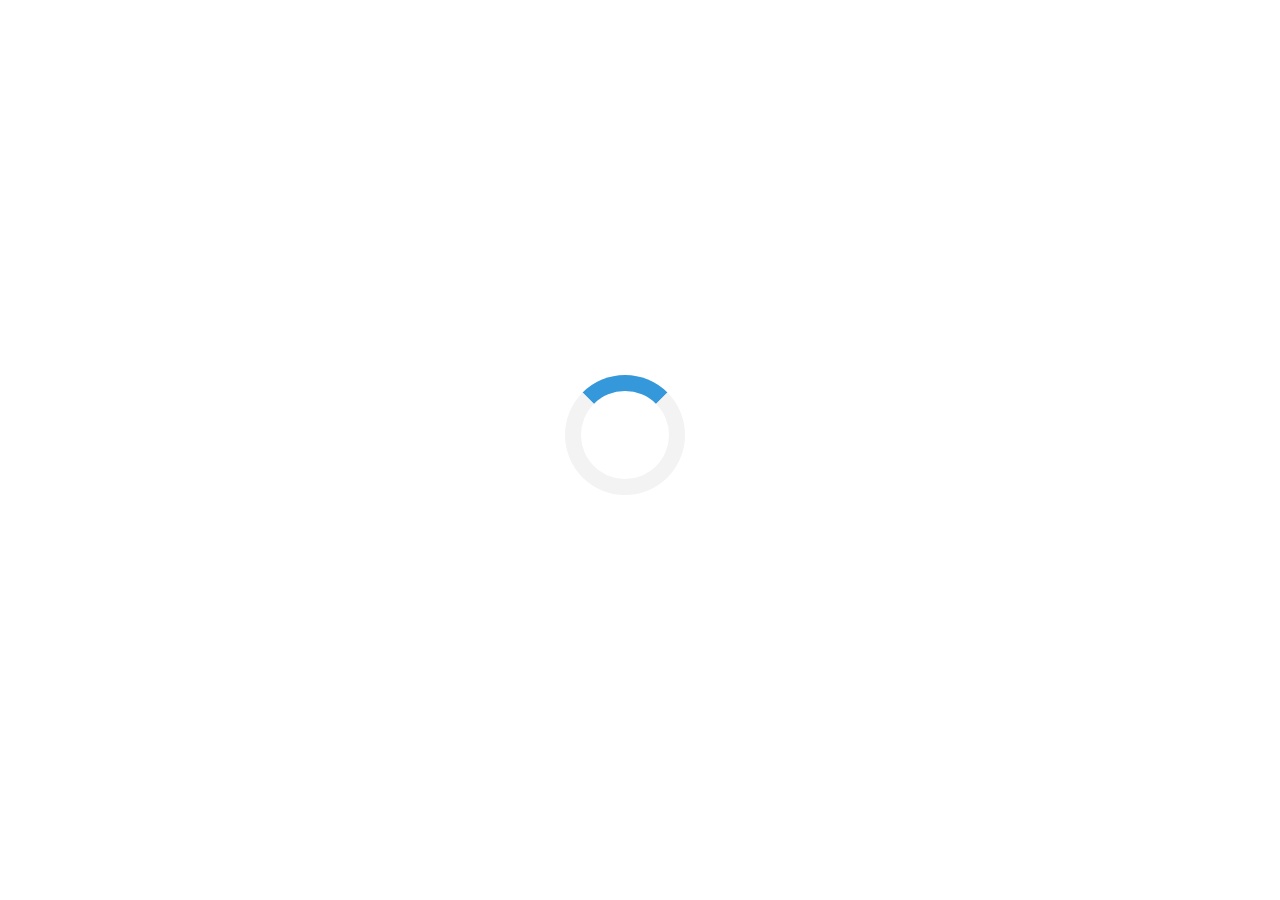
==== index.html @ 49e4505d "changes in experiences - added description" ====
<!DOCTYPE html>
<html lang="en">

<head>

    <meta charset="utf-8">
    <meta http-equiv="X-UA-Compatible" content="IE=edge">
    <meta name="viewport" content="width=device-width, initial-scale=1">
    <meta name="description" content="">
    <meta name="author" content="">

    <title>Kamil Jade Corpuz</title>

    <!-- Bootstrap Core CSS -->
    <link href="css/bootstrap.min.css" rel="stylesheet">

    <!-- Custom CSS -->
    <link href="css/agency.css" rel="stylesheet">

    <!-- Custom Fonts -->
    <link href="font-awesome/css/font-awesome.min.css" rel="stylesheet" type="text/css">
    <link href="https://fonts.googleapis.com/css?family=Montserrat:400,700" rel="stylesheet" type="text/css">
    <link href='https://fonts.googleapis.com/css?family=Kaushan+Script' rel='stylesheet' type='text/css'>
    <link href='https://fonts.googleapis.com/css?family=Droid+Serif:400,700,400italic,700italic' rel='stylesheet' type='text/css'>
    <link href='https://fonts.googleapis.com/css?family=Roboto+Slab:400,100,300,700' rel='stylesheet' type='text/css'>
	
	
	<!-- CSS -->
	<link href="css/owl.carousel.css" rel="stylesheet">

	<script type="text/javascript">
			
			function aboutMe(){
			document.getElementById('aboutme').hidden = false; 
			document.getElementById('experience').hidden = true; 
			document.getElementById('portfolio').hidden = true; 
			document.getElementById('contact').hidden = false; 
			document.getElementById('head').hidden = false; 
			}
			
			
			function experience(){
			document.getElementById('aboutme').hidden = true; 
			document.getElementById('experience').hidden = false; 
			document.getElementById('portfolio').hidden = true; 
			document.getElementById('contact').hidden = false; 
			document.getElementById('head').hidden = true; 
			}
			
			
			function portfolio(){
			
			document.getElementById('head').hidden = true; 
			document.getElementById('contact').hidden = true; 
			document.getElementById('aboutme').hidden = true; 
			document.getElementById('experience').hidden = true; 
			document.getElementById('portfolio').hidden = false; 
			}					
		</script>
</head>

<body id="page-top" class="index" onload="myFunction()">
<script>
var myVar;

function myFunction() {
    myVar = setTimeout(showPage, 3000);
}

function showPage() {
  document.getElementById("loader").style.display = "none";
  document.getElementById("myDiv").hidden = false;
}
</script>
<div id="loader"></div>
<div id="myDiv" hidden>
    <!-- Navigation -->
    <nav class="navbar navbar-default navbar-fixed-top">
        <div class="container">
            <!-- Brand and toggle get grouped for better mobile display -->
            <div class="navbar-header page-scroll">
                <button type="button" class="navbar-toggle" data-toggle="collapse" data-target="#bs-example-navbar-collapse-1">
                    <span class="sr-only">Toggle navigation</span>
                    <span class="icon-bar"></span>
                    <span class="icon-bar"></span>
                    <span class="icon-bar"></span>
                </button>
                 <a class="navbar-brand page-scroll" href="#page-top">KAMIL JADE CORPUZ</a>
            </div>

            <!-- Collect the nav links, forms, and other content for toggling -->
            <div class="collapse navbar-collapse" id="bs-example-navbar-collapse-1">
                <ul class="nav navbar-nav navbar-right">
                    <li class="hidden"><a href="#page-top"></a></li>
                  
					<li><a class="page-scroll" href="#aboutme" onclick="aboutMe()">&nbsp;About</a></li>
					
					<li><a class="page-scroll" href="#experience" onclick="experience()">&nbsp;Experiences</a></li>
					
					<li><a class="page-scroll" href="#portfolio" onclick="portfolio()">&nbsp;Portfolio</a></li>
                    
					
				
        </li>

                   
                </ul>
            </div>
            <!-- /.navbar-collapse -->
        </div>
        <!-- /.container-fluid -->
    </nav>

    <!-- Header -->
    <header id="head">

			
				
        <div class="intro-text">
            <div class="container">
				<div class="col-lg-3" hidden>	
				<h4 class="service-heading" >Designer | Programmer | Developer</h4>
				</div>	
				
				
				<div class="col-lg-6">
					
                               <!-- <img class="img-circle img-responsive" align="right" src="img/about/3.jpg" alt=""> -->
                        <br><br><br>
						<div class=" text-left well_dark" >
						<p class="service-heading1" >Bachelor of Science in Computer Science</p>
						<p class="service-subheading1">University of Caloocan City <br>South Campus,Metro Manila</p>
						<hr>
						<p class="service-heading1" >Electronics and Communication Engineering Technology</p>
						<p class="service-subheading1">Mariano Quinto Alarilla Polytechnic College <br>Meycauayan, Bulacan</p>
						<hr>
						<a href="#contact" class="page-scroll btn btn-default"> Contact Me</a>
						
						</div>
					
					</div>
						
				
					
					
			</div>
		</div>
		
    </header>
	
	

    <!-- about me Section -->
  
       
	<div id="aboutme">
		<section class="bg-dots">

			<div class="container text-center">
				<br>
				<div class="row">
					<div class="col-lg-3 well_trans">
						
						<span class="fa-stack fa-4x  text-orange">
							<i class="fa fa-circle fa-stack-2x"></i>
							<i class="fa fa-level-up fa-stack-1x fa-inverse"></i>
						</span>
						
						<h4 class="service-heading">My Objectives</h4>
						<hr class="smallHrLine" />
						<p class="text-muted">To apply all the knowledge gained from previous experiences, to enhance my skills and decision making. Acquire more knowledge and to be tenured as well.</p>
					</div>
					
					<div class="col-lg-3  well_trans">
						<span class="fa-stack fa-4x text-orange">
							<i class="fa fa-circle fa-stack-2x"></i>
							<i class="fa fa-lightbulb-o fa-stack-1x fa-inverse"></i>
						</span>
						<h4 class="service-heading">My Creativity</h4>
						<hr class="smallHrLine" />
						<p class="text-muted">I like experimenting and creating something out of the box. I can make a design manually or digitally and do some related stuffs simultaneously.  </p>
						
					</div>
					<div class="col-lg-3 well_trans">
						<span class="fa-stack fa-4x text-orange">
							<i class="fa fa-circle fa-stack-2x"></i>
							<i class="fa fa-heart-o fa-stack-1x fa-inverse"></i>
						</span>
						<h4 class="service-heading">My Passion</h4>
						<hr class="smallHrLine" />
						<p class="text-muted">I love both programming and designing. I like showing my talents, sharing ideas and inspiring other people. I'm always expressing my unique self this way.</p>
						
					</div>
					<div class="col-lg-3 well_trans">
						<span class="fa-stack fa-4x text-orange">
							<i class="fa fa-circle fa-stack-2x"></i>
							<i class="fa fa-thumbs-o-up fa-stack-1x fa-inverse"></i>
						</span>
						<h4 class="service-heading">My Skills</h4>
						<hr class="smallHrLine" />
						<p class="text-muted">I'm a fast learner, eager to learn and flexible. I'm also good in marketing strategies, and had a basic knowledge in electronics and communication engineering</p>
					
					</div>
					<div class="col-lg-12" hidden>
					<br>
					<a href="#experience" onclick="showExpe()" class="page-scroll"><button class="btn showmore">Show experiences &nbsp;<span class="caret"></span></button></a>
					</div>
					<br><br><br>
				</div>
				
			</div>
		</section>
		
		<section>	
		
			<div class="container">	
			
			
			
			<div class="col-lg-8">	
				<div class="col-lg-12 bg-story">
					<a href="#mystory4" class="preview" data-toggle="collapse">View Story</a>
					<div class="col-lg-3">
						<img src="img/expe/icon-logo.jpg">
					</div>
					<div class="col-lg-9">	
						<p class="service-heading">Interactive Content & Creatives Corporation<br><small>August 3, 2017</small></p>
						
						<p class="text-muted">
							Developing something is my passion. Maybe that's why I'm coming back to my another world where everything is thrilling and exciting though we have a deadline.
							<br><br>
							Creating and thinking out of the box is one of my favorite thing to do. I'm working under pressure. Though I still have lot of things to learn, for me failure is a way of learning or a motivation.
							<br><br>
							Five years from now, I see myself as one of the senior or project manager of of team and I'm looking forward to it.
						
						</p>
						<div id="mystory4" class="collapse" hidden="hidden">
							<div class="container_box">
								<div class="gallery_pics well_white pic"  data-toggle="modal" data-target="#myModal" >
								<img src="img/expe/icon1.jpg">
								</div>

								<div class="gallery_pics well_white pic"  data-toggle="modal" data-target="#myModal" >
								<img src="img/expe/icon2.jpg">
								</div>
							
							</div>
						</div>
					</div>
				</div>
				<!-- End of my Story -->
					
		
				<div class="col-lg-12 bg-story">
					<a href="#mystory4" class="preview" data-toggle="collapse">View Story</a>
					<div class="col-lg-3">
						<img src="img/expe/ucc_logo.png">
					</div>
					<div class="col-lg-9">	
						<p class="service-heading">Teaching at University of Caloocan City<br><small>November 16, 2016</small></p>
						
						<p class="text-muted">
							Teaching is not just about discussions. It is also a technique on how people get your ideas.
							It is not just giving grades to your students. While inside the room, what they have to learn/experience
							is what matters most. You have to deal with different people everyday. 
							<br><br>
							Teaching needs patience. You have to clarify the things that they don't understand.
							You have to repeat your lesson until they get it.
							<br><br>
							At the of the day, you'll feel that immeasureable happiness. You're seeing their smiles because they learned something from you.
						
						</p>
						<div id="mystory4" class="collapse">
							<div class="container_box">
								<div class="gallery_pics well_white pic"  data-toggle="modal" data-target="#myModal" >
								<img src="img/expe/class1.jpg">
								</div>
								<div class="gallery_pics well_white pic"  data-toggle="modal" data-target="#myModal" >
								<img src="img/expe/class2.jpg">
								</div>
								<div class="gallery_pics well_white pic"  data-toggle="modal" data-target="#myModal" >
								<img src="img/expe/class3.jpg">
								</div>
								<div class="gallery_pics well_white pic"  data-toggle="modal" data-target="#myModal" >
								<img src="img/expe/class4.jpg">
								</div>
								<div class="gallery_pics well_white pic"  data-toggle="modal" data-target="#myModal" >
								<img src="img/expe/class5.jpg">
								</div>
								<div class="gallery_pics well_white pic"  data-toggle="modal" data-target="#myModal" >
								<img src="img/expe/class6.jpg">
								</div>
								<div class="gallery_pics well_white pic"  data-toggle="modal" data-target="#myModal" >
								<img src="img/expe/class7.jpg">
								</div>
								<div class="gallery_pics well_white pic"  data-toggle="modal" data-target="#myModal" >
								<img src="img/expe/class8.jpg">
								</div>
							</div>
						</div>
					</div>
				</div>
				<!-- End of my Story -->
				
				<div class="col-lg-12 bg-story">
					<a href="#mystory3" class="preview" data-toggle="collapse">View Story</a>
					<div class="col-lg-3">
						<img src="img/expe/csd_logo.jpg">
					</div>
					<div class="col-lg-9">	
						<p class="service-heading">Thesis Exhibit 2016<br><small>February 7, 2016</small></p>
						
						<p class="text-muted">
							In University of Caloocan City CSD, we are celebrating our Annual Thesis Exhibit.
							All graduating students will show their theses to amaze our young students.
							This exhibit shows the outcome of our sleepless nights, stragedy or gimick for the marketing of
							our piece and how did we decide to come up with the idea.
							
						</p>
						<div id="mystory3" class="collapse">
							<div class="container_box">
								<div class="gallery_pics well_white pic"  data-toggle="modal" data-target="#myModal" >
								<img src="img/expe/ucc.jpg">
								</div>
								<div class="gallery_pics well_white pic"  data-toggle="modal" data-target="#myModal" >
								<img src="img/expe/ucc1.jpg">
								</div>
								<div class="gallery_pics well_white pic"  data-toggle="modal" data-target="#myModal" >
								<img src="img/expe/ucc5.jpg">
								</div>
								<div class="gallery_pics well_white pic"  data-toggle="modal" data-target="#myModal" >
								<img src="img/expe/ucc4.jpg">
								</div>
								<div class="gallery_pics well_white pic"  data-toggle="modal" data-target="#myModal" >
								<img src="img/expe/ucc2.jpg">
								</div>
							</div>
						</div>
					</div>
				</div>
				<!-- End of my Story -->
				
				
				<div class="col-lg-12 bg-story">
					<a href="#mystory2" class="preview" data-toggle="collapse">View Story</a>
					<div class="col-lg-3">
						<img src="img/expe/dotweblabs_logo.jpg">
					</div>
					<div class="col-lg-9">	
						<p class="service-heading">Dotweblabs Web Technologies<br><small>May 21, 2015</small></p>
					
						<p class="text-muted">
							Here's my cool experience while spending our OJT with Dotweblabs. We are taking the tasks seriously.
							We're having brainstorming, online meeting since we're homebase OJT students and remotely tasks.
							I had a chance to improve my skills in web design and web development but before that ofcourse,
							I also experienced tough situations where in I need to do the urgent task and doing self-study simultaneously.
							Eventually, I was able to manage my time and learn how to prioritize tasks that were given to me.
							
						</p>
						<div id="mystory2" class="collapse">
							<div class="container_box">
								<div class="gallery_pics well_white pic"  data-toggle="modal" data-target="#myModal" >
								<img src="img/expe/dotweblabs.jpg">
								</div>
								<div class="gallery_pics well_white pic"  data-toggle="modal" data-target="#myModal" >
								<img src="img/expe/dotweblabs2.jpg">
								</div>
								<div class="gallery_pics well_white pic"  data-toggle="modal" data-target="#myModal" >
								<img src="img/expe/dotweblabs3.jpg">
								</div>
							</div>
						</div>
					</div>
				</div>
				<!-- End of my Story -->
				
				<div class="col-lg-12 bg-story">
					<a href="#mystory1" class="preview" data-toggle="collapse">View Story</a>
					<div class="col-lg-3">
						<img src="img/expe/mcdo_quirino.jpg">
					</div>
					<div class="col-lg-9">	
						<p class="service-heading">McDonald's All Star Competition<br><small>October 30, 2012</small></p>
					
						<p class="text-muted">
							I had the opportunity to participate in our Mcdonald's All Star Competition where every store has
							their own participants for every field of expertise. I'm representing our store in Quirino Taft for Fries Competition.
							Indeed, it was a great experience for me as a crew. I was very careful during that time. I had a down time but easily
							caught up with the goal.
						</p>
						<div id="mystory1" class="collapse">
							<div class="container_box">
								<div class="gallery_pics well_white pic"  data-toggle="modal" data-target="#myModal" >
								<img src="img/expe/mcdo_cert.jpg"> 
								</div>
								<div class="gallery_pics well_white pic"  data-toggle="modal" data-target="#myModal" >
								<img src="img/expe/mcdo_quirino2.jpg"> 
								</div>
								<div class="gallery_pics well_white pic"  data-toggle="modal" data-target="#myModal" >
								<img src="img/expe/mcdo_quirino3.jpg"> 
								</div>
							</div>
						</div>
					</div>
				</div>
				<!-- End of my Story -->
				<br><br><br>
			</div> <!-- End of Column Story-->
			
			<div class="col-lg-4">
				<div  class="well_white_links">
					<a  href="https://mypersonality.info/kamiljadecorpuz/" target="_blank">
						<p class="text-muted">My Personality Test Result</p>
						<img src="img/header-mpi-logo.gif"> 
					</a>
				</div>
				
				<div  class="well_white_links">
					<a  href="https://www.upwork.com/o/profiles/users/_~0178b3cc401418e7de/" target="_blank">
						<p class="text-muted">Check me on Upwork</p>
						<img src="img/Upwork.jpg"> 
					</a>
				</div>
				
				<div  class="well_white_links">
					<a  href="https://trello.com/kamiljadecorpuz1" target="_blank">
						<p class="text-muted">Remote Tasks on Trello</p>
						<img src="img/trello.jpg"> 
					</a>
				</div>
				
				<div  class="well_white_links">
					<a  href="https://www.facebook.com/kamscreativedesigns/" target="_blank">
						<p class="text-muted">Kams Creative Designs</p>
						<img src="img/Ads1.png"> 
					</a>
				</div>
			
			</div><!-- End of right Side -->
		</div>
	
		<div class="bg-bible"hidden>
		
				
					<div class="owl-carousel3 text-center">
		
					<div class="item"><h2>I'm enough of an ARTIST to draw freely<br> upon my imagination</h2><p>- Albert Einstein	</p></div>
					<div class="item"><h2>For God so loved the world that he gave his <br>one and only Son,<br> that whoever believes in him shall not perish<br> but have eternal life.</h2><p>- John 3:16</p></div>
					<div class="item"><h2>Trust in the LORD with all your heart and <br>lean not on your own understanding;<br>in all your ways submit to him,<br> and he will make your paths straight.</h2><p>- Proverbs 3:5-6</p></div>
					<div class="item"><h2>So do not fear, for I am with you;<br> do not be dismayed, for I am your God. <br>I will strengthen you and help you;<br> I will uphold you with my righteous right hand.</h2><p>- Isaiah 41:10 </p></div>
					</div>
				
		
		</div>
		
		
		</div> 
	</section>	
		
		
	
		<section id="experience" class="bg-white" hidden>
			
				<div class="container">
					<div class="row">
					
						
					
						<div class="col-lg-3">
				
    
							<div class="col-lg-12 well_white2">
								
									<img src="img/id.png" class="img-cust-circle"/>
									<br><br>
									<h4 class="service-heading">Objectives</h4>
									<p>To apply all the knowledge gained from previous experiences, 
									to enhance my skills and decision making. Acquire more knowledge and to be tenured as well.
									
									</p>
								
							</div>
						
							<div><h4 class="service-heading">Awards & Certificates</h4></div>
							
							<div class="container_collapse">
								 <script>
								        var links = ['img/certs/22.png', 
								        'img/certs/21.png', 
								        'img/certs/20.png', 
								        'img/certs/19.png',
								        'img/certs/18.png',
								        'img/certs/17.png',
								        'img/certs/16.png',
								        'img/certs/15.png',
								        'img/certs/14.png',
								        'img/certs/13.png',
								        'img/certs/12.png',
								        'img/certs/11.png',
								        'img/certs/10.png',
								        'img/certs/9.png',
								        'img/certs/8.png',
								        'img/certs/7.png',
								        'img/certs/6.png',
								        'img/certs/5.png',
								        'img/certs/4.png',
								        'img/certs/3.png',
								        'img/certs/2.png',
								        'img/certs/1.png'

								        ];
													   
										var itemTitle = ['Network Security',
										'Adobe Max',
										'3D Animation',
										'Internet of Things',
										'3D Modeling',
										'IT Interskills 2014',
										'Best Popular Thesis Award',
										'IT Interskills 2013',
										'Big Data Analytics',
										'Android App Development',
										'CC: Adobe Magic',
										'Robotics using Arduino',
										'On the Job Training',
										'Adobe After Effects',
										'Adobe Premiere',
										'Adobe After Effects',
										'3GS vs. Wifi',
										'Benefits of Being a Graphic Designer',
										'Infographics',
										'Logo Making',
										'Vector & Vexel Art',
										'Blender Tutorial',

										];	


										var itemDescription = ['EGlobio Trainings & Seminars',
										'EGlobio Trainings & Seminars',
										'EGlobio Trainings & Seminars',
										'EGlobio Trainings & Seminars',
										'EGlobio Trainings & Seminars',
										'University of Caloocan City',
										'University of Caloocan City',
										'University of Caloocan City',
										'EGlobio Trainings & Seminars',
										'EGlobio Trainings & Seminars',
										'EGlobio Trainings & Seminars',
										'EGlobio Trainings & Seminars',
										'Dotweblabs Web Technologies',
										'by Ms. Jestine Zulaybar',
										'by Mr. harvey Octaviano',
										'by Mr. harvey Octaviano',
										'by Mr. harvey Octaviano',
										'by Ms. Kamil Jade Corpuz',
										'by Ms. Kamil Jade Corpuz',
										'by Ms. Kamil Jade Corpuz',
										'by Ms. Kamil Jade Corpuz',
										'by Ms. Kamil Jade Corpuz'

										];
										
								        for(var i in links ) {
										var item = links[i];
										var title = itemTitle[i];
										var desc = itemDescription[i];
								        

								        document.write('<div class="col-lg-12  bg-cert">' +
												'<div class="col-lg-12" >'+
													'<a src="'+ item +'"  class="large" data-toggle="modal" data-target="#myModal">'+ title +'</a>' +
													'<small>'+ desc +'</small>'+
												'</div>'+
											'</div>');
										
										}
										
										
								        </script>
							</div>	<!-- end of column1 Certificates Section-->
							<br><br><br>
						</div>

						<div class="col-lg-6 ">
							<div class="col-lg-12  bg-light-gray ">
									<a href="#13" class="showinfo" data-toggle="collapse"><i class="fa fa-info-circle"></i></a>
									<h4 class="service-heading">Freelance Graphic Artist</h4>
									<small class="">Remote | Home-based <br>
									Kams Creative Designs 
									</small>
									<br>
									
									<div  id="13" class="collapse">
										<p class="text-muted">
										<i class="fa fa-check"></i> Creating Logos <br>
										<i class="fa fa-check"></i> Web Design <br> 
										<i class="fa fa-check"></i> Web Development <br> 
										<i class="fa fa-check"></i> Game Design & Development <br> 
										<i class="fa fa-check"></i> Brochures and Magazine etc. <br>
										</p>

										<br>
										<p class="large">Graphic Designer Responsibilities</p>
										<p class="text-muted">
										<i class="fa fa-minus"></i> 
										Working with clients to achieve and improve the required output
										<br><i class="fa fa-minus"></i> 
										Engaging with multi-tasks to deliver the project on time
										<br><i class="fa fa-minus"></i> 
										Using different software designing tools depends on the project
										</p>

									</div>
							</div>
							
							<div class="col-lg-12  bg-light-gray">
									<a href="#12" class="showinfo" data-toggle="collapse"><i class="fa fa-info-circle"></i></a>
									<h4 class="service-heading">Web & Mobile Developer</h4>
									<small class="">Interactive Content and Creatives Corporation<br>
									Dolmar Gold Tower Bldg, 
									107 Don Carlos Palanca, 
									Legazpi Village, Makati, 1229 
									Metro Manila<br>
									August 3, 2017 - to present
									</small>
									<br>
									
									<div  id="12" class="collapse">

										<br>
										<p class="large">Graphic Designer Responsibilities</p>
										<p class="text-muted">
										<i class="fa fa-minus"></i> 
										Responsible for converting PSD / Mock-up Design to HTML pages
										<br><i class="fa fa-minus"></i> 
										Making the website responsive and accessible for all devices
										<br><i class="fa fa-minus"></i> 
										Making graphics/placeholders for website patterns
										<br><i class="fa fa-minus"></i> 
										Making sure that the website has correct and appropriate validation
										<br><i class="fa fa-minus"></i> 
										Handling related tasks in front-end and back-end integration
										<br><i class="fa fa-minus"></i> 
										Using HTML5, CSS, Jquery and Javascript
										<br><i class="fa fa-minus"></i> 
										Learning and enhancing skills to make a better website in order to improve UI and UX
										</p>

										<br>
										<p class="large">Graphic and 3D Designer Experiences and Responsibilities</p>
										<p class="text-muted">
										<i class="fa fa-minus"></i> 
										Creating icons for Mobile Application 
										<br><i class="fa fa-minus"></i> 
										Handling and creating related graphic materials for sales and marketing purposes
										<br><i class="fa fa-minus"></i> 
										Creating 2D and 3D assets for game/mobile applications
										<br><i class="fa fa-minus"></i> 
										Improve skills in designing and update knowledge based on current trends.
										</p>

										<br>
										<p class="large">Testing and Quality Assurance Experiences and Responsibilities</p>
										<p class="text-muted">
										<i class="fa fa-minus"></i> 
										Testing the Application using test cases provided by the test manager
										<br><i class="fa fa-minus"></i> 
										Consolidating the test cases done and reviewed by other testers
										<br><i class="fa fa-minus"></i> 
										Making sure that the results are tally based on the testers report
										<br><i class="fa fa-minus"></i> 
										Finalizing and sending the report to test manager and project manager
										<br><i class="fa fa-minus"></i> 
										Responsible for updates in application and informs the other testers
										<br><i class="fa fa-minus"></i> 
										Responsible in checking the bugs using the provided testing tool 
										<br><i class="fa fa-minus"></i> 
										Creating a daily bug report and inform the developers about it
										</p>
									</div>
							</div>

							
					
							<div class="col-lg-12  bg-light-gray">
									<a href="#11" class="showinfo" data-toggle="collapse"><i class="fa fa-info-circle"></i></a>
									<h4 class="service-heading">College I.T. Instructor</h4>
									<small class="">University of Caloocan City <br>
									Biglang Awa St., Edsa Caloocan City, Metro Manila	<br>
									November 16, 2016 - to present
									</small>
									<br>
									
									<div  id="11" class="collapse">
										<p class="text-muted">
										I'm teaching different subjects for every I.T Course in Computer Studies Department. 
										Currently handling a Multimedia club that enhance students capabilities.<br><br>
										Teaching Load/Subjects: <br>
										<i class="fa fa-check"></i> Java Programming <br>
										<i class="fa fa-check"></i> Operating System <br>
										<i class="fa fa-check"></i> Advance Database System <br>
										<i class="fa fa-check"></i> Intro to Computer Application <br>
										<i class="fa fa-check"></i> Computer Graphics <br>
										<i class="fa fa-check"></i> Game Programming <br>
										<i class="fa fa-check"></i> Usability, HCI, UI, Design<br>
										<i class="fa fa-check"></i> Advance Game Design<br>
										<i class="fa fa-check"></i> Introduction to Computing<br>
										<i class="fa fa-check"></i> Digital Graphics<br>
										<i class="fa fa-check"></i> Drafting<br>
										<i class="fa fa-check"></i> Applied Game Physics<br>
										<i class="fa fa-check"></i> Game Production<br>
										</p>

										<br>
										<p class="large">Teaching Responsibilities</p>
										<p class="text-muted">
										<i class="fa fa-minus"></i> 
										Making sure that lectures were discussed and understood by students
										<br><i class="fa fa-minus"></i> 
										Making sure that lectures were discussed and understood by students
										<br><i class="fa fa-minus"></i> 
										Maintain the cleanliness and order in the classroom
										<br><i class="fa fa-minus"></i> 
										Responsible for giving activities, examinations etc.
										<br><i class="fa fa-minus"></i> 
										Recording grades/scores based on student's performance
										<br><i class="fa fa-minus"></i> 
										Responsible in creating rubrics, guidelines in order to produce a fair grading and accurate calculations
										<br><i class="fa fa-minus"></i> 
										Responsible for boosting student's creativity and skills
										<br><i class="fa fa-minus"></i> 
										Encouraging students to think out of the box
										<br><i class="fa fa-minus"></i> 
										Letting students engage with different situations for them to know, experience and learn the essentials or important things to adapt and absorb it.
										</p>
									</div>
							</div>

						
							<div class="col-lg-12  bg-light-gray">
									<a href="#10" class="showinfo" data-toggle="collapse"><i class="fa fa-info-circle"></i></a>
									<h4 class="service-heading">Associate ICT Teacher</h4>
									<small class="">STI College Caloocan <br>
									June 6, 2016 - October 5, 2016
									</small>
									<br>
									
									<div  id="10" class="collapse">
										<p class="text-muted">
										I'm teaching ICT Students and Non- ICT Students<br><br>
										Teaching Load/Subjects: <br>
										<i class="fa fa-check"></i> Java Programming <br>
										<i class="fa fa-check"></i> Media and Information Literacy
										</p>

										<br>
										<p class="large">Teaching Responsibilities</p>
										<p class="text-muted">
										<i class="fa fa-minus"></i> 
										Making sure that lectures were discussed and understood by students
										<br><i class="fa fa-minus"></i> 
										Making sure that lectures were discussed and understood by students
										<br><i class="fa fa-minus"></i> 
										Maintain the cleanliness and order in the classroom
										<br><i class="fa fa-minus"></i> 
										Responsible for giving activities, examinations etc.
										<br><i class="fa fa-minus"></i> 
										Recording grades/scores based on student's performance
										<br><i class="fa fa-minus"></i> 
										Responsible in creating rubrics, guidelines in order to produce a fair grading and accurate calculations
										<br><i class="fa fa-minus"></i> 
										Responsible for boosting student's creativity and skills
										<br><i class="fa fa-minus"></i> 
										Encouraging students to think out of the box
										<br><i class="fa fa-minus"></i> 
										Letting students engage with different situations for them to know, experience and learn the essentials or important things to adapt and absorb it.
										</p>

									</div>
					
							</div>

						
							
							<div class="col-lg-12  bg-light-gray">
									<a href="#9" class="showinfo" data-toggle="collapse"><i class="fa fa-info-circle"></i></a>
									<h4 class="service-heading">Web Developer/3D Modeler</h4>
									<small class="">GarageFarm.NET Render Farm<br>
									1702 Condo Unit, Paranaque <br>
									April 3, 2016 - May 17, 2016
									</small>
									<br>
									<div  id="9" class="collapse">

										<br>
										<p class="large">Graphic Designer Responsibilities</p>
										<p class="text-muted">
										<i class="fa fa-minus"></i> 
										Creating website design for the company
										<br><i class="fa fa-minus"></i> 
										 Making sure that the website is user-friendly
										<br><i class="fa fa-minus"></i> 
										</p>

									</div>
							</div>

							
						
									
								
							<div class="col-lg-12  bg-light-gray">
									<a href="#8" class="showinfo" data-toggle="collapse"><i class="fa fa-info-circle"></i></a>
									<h4 class="service-heading">Freelance Video Editor</h4>
									<small class="">Coachibs<br>
									April 15 2016 - April 22, 2016
									</small>
									<br>
									<div  id="8" class="collapse">
										<p class="text-muted">
										Compiled pictures from previous activities of their client, edited and compiled the videos. Added some animations and transitions.
										</p>
							
									</div>
							</div>
							
							
							
							<div class="col-lg-12  bg-light-gray">
									<a href="#7" class="showinfo" data-toggle="collapse"><i class="fa fa-info-circle"></i></a>
									<h4 class="service-heading">Layout Designer</h4>
									<small class="">DMCJ Graphic Center<br>
									232 Juan Luna, Binondo, Metro Manila <br>
									March 17, 2016 - March 31, 2016
									</small>
									<br>
									
									<div  id="7" class="collapse">
										<p class="text-muted">
										Created a newsletter from cover to back cover. Responsible for the layout and content designs and graphics.
										</p>
						
									</div>
							</div>

							
						
							<div class="col-lg-12  bg-light-gray">
									<a href="#6" class="showinfo" data-toggle="collapse"><i class="fa fa-info-circle"></i></a>
									<h4 class="service-heading">Freelance Graphic Designer</h4>
									<small class="">GarageFarm.NET Render Farm<br>
									December 1, 2015
									</small>
									<br>
									<div  id="6" class="collapse">
										<p class="text-muted">
										Edited a flyer/leaflet for the company. Removing and adjusting of contents base on my client's idea. This is an impromptu and not a homebase work.
										</p>
							
									</div>
							</div>

							
							<div class="col-lg-12  bg-light-gray">
									<a href="#5" class="showinfo" data-toggle="collapse"><i class="fa fa-info-circle"></i></a>
									<h4 class="service-heading">OJT Web & Graphic Designer</h4>
									<small class="">Dotweblabs Web Technologies<br>
									Gen. Trias Cavite <br>
									May 5, 2015 - July 26, 2015
									</small>
									<br>
									<div  id="5" class="collapse">
										<p class="text-muted">
										Created a Logo, Web Design mockups, Web Development, we help our clients to create a website for them. 
										Responisble for graphic materials, UI and UX.
										</p>
									
									</div>
							</div>
							
							
							<div class="col-lg-12  bg-light-gray">
									<a href="#4" class="showinfo" data-toggle="collapse"><i class="fa fa-info-circle"></i></a>
									<h4 class="service-heading">Part time Layout Designer</h4>
									<small class="">Aidalin Press Inc.<br>
									Kabulusan 1 Street, Caloocan City<br>
									July 12, 2013 - November 30, 2013
									</small>
									<br>
									<div  id="4" class="collapse">
										<p class="text-muted">
										Scanning and editing of documents. I was assigned to check confidential files, create receipts and edit the contents etc.
										</p>
								
									</div>
							</div>
							
							
							<div class="col-lg-12  bg-light-gray">
									<a href="#3" class="showinfo" data-toggle="collapse"><i class="fa fa-info-circle"></i></a>
									<h4 class="service-heading">Service Crew</h4>
									<small class="">Golden Arches Development Inc.<br>
									Pres. Quirino Ave., cor. San Andres St. Malate, Manila<br>
									February 6, 2012 - June 5, 2013
									</small>
									<br>
									<div  id="3" class="collapse">
										<p class="text-muted">
										Had experience as an assembler, counter person, fry and lobby person. Flexible with different tasks given within the day.
										</p>
							
									</div>
							</div>
							
							
							<div class="col-lg-12  bg-light-gray">
									<a href="#2" class="showinfo" data-toggle="collapse"><i class="fa fa-info-circle"></i></a>
									<h4 class="service-heading">Service Crew</h4>
									<small class="">Franchising McDLC Seafood's Inc.<br>
									McDonald's SM City Marilao, Ibayo Marilao, Bulacan<br>
									May 16, 2011 - January 5, 2012
									</small>
									<br>
									<div  id="2" class="collapse">
										<p class="text-muted">
										Had experience as a fry and lobby person. I was assigned as spagetti person, gravy person, rice person, and buns & grill person.
										</p>
									
									</div>
							</div>
							
							<div class="col-lg-12  bg-light-gray">
									<a href="#1" class="showinfo" data-toggle="collapse"><i class="fa fa-info-circle"></i></a>
									<h4 class="service-heading">Sales Lady</h4>
									<small class="">Miani's School and Office Supplies<br>
									1121 San Andres St. Malate, Manila<br>
									April 7, 2010 - April 23, 2011
									</small>
									<br>
									<div  id="1" class="collapse">
										<p class="text-muted">
										Responsible for the sales/marketing strategy. Maintaining the cleanliness of the store as well as the items/products.
										</p>
								
									</div>
							</div>
							<br><br><br>
						</div><!-- end of column 2 Experience Section-->
						
							<div class="col-lg-3 ">	
						
									<div class="col-lg-12">
										<h4 class="service-heading"> PROGRAMMING SKILLS</h4>
										<p class="text-muted">
										You may now a lot of programming language but being able to use it is when you can call it skill.
										</p>
										<!-- <a href="#progskills" class="readmore" data-toggle="collapse">Show >></a> -->
										
									</div>	
								
									<div id="progskills">
										
										<div class="col-lg-12">
											<p class="large">Game Development</p>
											<div class="progress">
												<div class="progress-bar" role="progressbar" aria-valuenow="70"
												aria-valuemin="0" aria-valuemax="100" style="width:60%">
												<span class="sr-only">80% Complete</span>
												</div>
											</div>
										</div>
										
										
										<div class="col-lg-12">
											<p class="large">Web Development</p>
											<div class="progress">
												<div class="progress-bar" role="progressbar" aria-valuenow="70"
												aria-valuemin="0" aria-valuemax="100" style="width:65%">
												<span class="sr-only">75% Complete</span>
												</div>
											</div>
										</div>
										
										<div class="col-lg-12">
											<p class="large">System/Applications</p>
											<div class="progress">
												<div class="progress-bar" role="progressbar" aria-valuenow="70"
												aria-valuemin="0" aria-valuemax="100" style="width:50%">
												<span class="sr-only">70% Complete</span>
												</div>
											</div>
										</div>

										<div class="col-lg-12">
										<h4 class="service-heading"> OTHER SKILLS</h4>
									
										</div>	

										<div class="col-lg-12">
											<p class="large">Quality Assurance Testing</p>
											<div class="progress">
												<div class="progress-bar" role="progressbar" aria-valuenow="30"
												aria-valuemin="0" aria-valuemax="100" style="width:30%">
												<span class="sr-only">30% Complete</span>
												</div>
											</div>
										</div>

										<div class="col-lg-12">
											<p class="large">Teaching</p>
											<div class="progress">
												<div class="progress-bar" role="progressbar" aria-valuenow="60"
												aria-valuemin="0" aria-valuemax="100" style="width:60%">
												<span class="sr-only">60% Complete</span>
												</div>
											</div>
										</div>

										<div class="col-lg-12">
											<p class="large">Sales</p>
											<div class="progress">
												<div class="progress-bar" role="progressbar" aria-valuenow="40"
												aria-valuemin="0" aria-valuemax="100" style="width:40%">
												<span class="sr-only">40% Complete</span>
												</div>
											</div>
										</div>

										<div class="col-lg-12">
											<p class="large">Creatives and Designs</p>
											<div class="progress">
												<div class="progress-bar" role="progressbar" aria-valuenow="80"
												aria-valuemin="0" aria-valuemax="100" style="width:80%">
												<span class="sr-only">80% Complete</span>
												</div>
											</div>
										</div>
										
									</div> <!-- end of progskills -->
										
										
									<div class="col-lg-12">
										<br><br>
										<h4 class="service-heading">TOOLS / SOFTWARE APPLICATIONS</h4>
										<p class="text-muted">
										Knowing more software will help you create a better output.
										</p>
										<a href="#tools" class="readmore" data-toggle="collapse">Show >></a>
										<br><br>
										
										
									</div>	
									<div id="tools" class="collapse">
										<div class="col-lg-12 text-center">
												<img src="img/icons/icons_resume.png" >
												
										
										</div>
									</div><!-- end of hide / show -->
							</div> <!-- end of column3 Programming Section -->
							
					</div>		<!-- end of row -->
				</div>		<!-- end of container-->
		</section>
		
	<div id="portfolio" hidden>

		 
		<div  class="bg-gray">
		



  <div class="row">

    <nav class="col-lg-3">
      <ul class="nav nav-pills nav-stacked " data-spy="affix" data-offset-top="-5">

      	<script>

      		 var imageDisplay = ['img/lowres/3Ddesign13.jpg',
		        'img/lowres/PRINTS25.jpg',
		        'img/lowres/PRINTS26.jpg',
		        'img/lowres/PRINTS27.jpg',

		        'img/lowres/TEEDESIGN15.jpg',
		        'img/lowres/TEEDESIGN16.jpg',
		        'img/lowres/TEEDESIGN17.jpg',
		        'img/lowres/SYSTEM1.jpg',

		        'img/lowres/SYSTEM2.jpg',
		        'img/lowres/SYSTEM3.jpg',
		        'img/lowres/SYSTEM4.jpg',
		        'img/lowres/SYSTEM5.jpg',

		        'img/lowres/SYSTEM6.jpg',
		        'img/lowres/SYSTEM7.jpg',
		        'img/lowres/SYSTEM8.jpg',
		        'img/lowres/SYSTEM9.jpg',

		        'img/lowres/SYSTEM10.jpg',
		        'img/lowres/SYSTEM11.jpg',
		        'img/lowres/SYSTEM12.jpg',
		        'img/lowres/CRAFTS1.jpg',

		        'img/lowres/VECTOR25.jpg',
		        'img/lowres/VECTOR24.jpg',
		        'img/lowres/VECTOR23.jpg',
		        'img/lowres/VECTOR22.jpg',

		        'img/lowres/VECTOR21.jpg',
		        'img/lowres/VECTOR20.jpg',
		        'img/lowres/VECTOR19.jpg',
		        'img/lowres/VECTOR18.jpg',

		        'img/lowres/WEB5.jpg',
		        'img/lowres/WEB4.jpg',
		        'img/lowres/WEB3.jpg',
		        'img/lowres/WEB2.jpg',

		        'img/lowres/WEB1.jpg',
		        'img/lowres/TEEDESIGN8.jpg',
		        'img/lowres/TEEDESIGN9.jpg',
		        'img/lowres/TEEDESIGN10.jpg',

		        'img/lowres/TEEDESIGN11.jpg',
		        'img/lowres/TEEDESIGN12.jpg',
		        'img/lowres/TEEDESIGN13.jpg',
		        'img/lowres/TEEDESIGN14.jpg',

		        'img/lowres/VECTOR16.jpg',
		        'img/lowres/PRINTS24.jpg',
		        'img/lowres/VECTOR17.jpg',
		        'img/lowres/PRINTS22.jpg',

		        'img/lowres/PRINTS23.jpg',
		        'img/lowres/VECTOR12.jpg',
		        'img/lowres/VECTOR13.jpg',
		        'img/lowres/VECTOR14.jpg',

		        'img/lowres/VECTOR15.jpg',
		        'img/lowres/PRINTS14.jpg',
		        'img/lowres/PRINTS15.jpg',
		        'img/lowres/PRINTS16.jpg',

		        'img/lowres/PRINTS17.jpg',
		        'img/lowres/PRINTS18.jpg',
		        'img/lowres/PRINTS19.jpg',
		        'img/lowres/PRINTS20.jpg',

		        'img/lowres/PRINTS21.jpg',
		        'img/lowres/VECTOR6.jpg',
		        'img/lowres/VECTOR7.jpg',
		        'img/lowres/PRINTS2.jpg',

		        'img/lowres/3Ddesign1.jpg',
		        'img/lowres/LOGO1.jpg',
		        'img/lowres/LOGO2.jpg',
		        'img/lowres/LOGO3.jpg',

		        'img/lowres/PRINTS7.jpg',
		        'img/lowres/PRINTS8.jpg',
		        'img/lowres/VECTOR8.jpg',
		        'img/lowres/VECTOR9.jpg',
				
		        'img/lowres/TEEDESIGN1.jpg',
		        'img/lowres/LOGO4.jpg',
		        'img/lowres/LOGO5.jpg',
		        'img/lowres/PRINTS3.jpg',

		  
		        ];
							   
				var imageTitle = ['3D Design','Graphic Design','Graphic Design','Graphic Design',
		        'Tee Design','Tee Design','Tee Design','System/Application',
		        'System/Application','System/Application','System/Application','System/Application',
		        'System/Application','System/Application','System/Application','System/Application',
		        'System/Application','System/Application','System/Application','Hand Made Design',
		        'Illustration','Illustration','Illustration','Illustration','Illustration',
		        'Illustration','Illustration','Illustration','Illustration',
		        'Web Design','Web Design','Web Design','Web Design',
		        'Web Design','Tee Design','Tee Design','Tee Design',
		        'Tee Design','Tee Design','Tee Design','Tee Design',
				'Illustration','Infographics','Illustration','Graphic Design',
		        '3D Design','Illustration','Illustration','Illustration','Illustration',
		        'Graphic Design','Graphic Design','Graphic Design','Graphic Design',
		        'Graphic Design','Graphic Design','Graphic Design','Graphic Design',
		        'Illustration','Graphic Design','3D Design','Logo Design',
		        'Logo Design','Logo Design','Graphic Design','Graphic Design',
		        'Illustration','Illustration',

		        'Tee Design','Logo Design','Logo Design','Graphic Design',

				];	

				var imageLink = ['',
		        '','','',
		        '','','','',
		        '<a href="https://kamiljadecorpuz.github.io/pvr/" target="_blank" class="preview">Preview</a>',
		        '','','',
		        '','','','',
		        '','','','',
		        '','','','',
		        '','','','',
		        '','','','',
		        '','','','',
		        '','','','',
		        '','','','',
		        '','','','',
		        '','<a href="http://online.fliphtml5.com/rixe/jaae/" target="_blank" class="preview">Preview</a>','','',
		        '','<a href="http://online.fliphtml5.com/rixe/jxtl/" target="_blank" class="preview">Preview</a>','<a href="http://online.fliphtml5.com/rixe/jxtl/" target="_blank" class="preview">Preview</a>','',
		        '<a href="http://online.fliphtml5.com/rixe/jxtl/" target="_blank" class="preview">Preview</a>','','','',
		        '','','','',
		        '','','','',
		        '','','','',
		        '','','','',
		        '','','','',
		        '','','','',
	

				];	


			/*imageTitle.sort();*/
			var current = null;
		    var cnt = 0;
		    for (var i = 0; i < imageTitle.length; i++) {
		        if (imageTitle[i] != current) {
		            if (cnt > 0) {
		                document.write('<li><p class="pic"> '+ current +' <span class="badge">' + cnt + '</span></p></li>');
		            }
		            current = imageTitle[i];
		            cnt = 1;
		        } else {
		            cnt++;
		        }
		    }
		    if (cnt > 0) {
		        document.write('<li><p class="pic"> '+ current +' <span class="badge">' + cnt + '</span></p></li>');
		    }
		</script>


        <li><small><i class="fa fa-envelope"></i>&nbsp; kamiljadecorpuz1404@gmail.com<br>
					<i class="fa fa-phone"></i> &nbsp; (02) 618-5933 <br>
					&nbsp;<i class="fa fa-mobile"></i> &nbsp; (+63) 926 - 319 - 7128
					<br>
					<span class="copyright  text-left" >Copyright &copy; All rights reserved KJC 2016</span></small></li>
		
        
      </ul>
    </nav>
    


		
		
		
	<div class="col-lg-9"> 	
			<div class="container_gallery">	
				<br><br><br>
				
				<div class="container_box">

					 <script>
				       


				        for(var i in imageDisplay ) {
						var image = imageDisplay[i];
						var imgtitle = imageTitle[i];
						var imglink = imageLink[i];

				        document.write('<div class="gallery_pics well_white pic"  data-toggle="modal" data-target="#myModal" ><img src="'+ image+'"><div><p class="portfolio-tags">'+ imgtitle + imglink +'</p></div></div>');
						
						}
						
						
				    </script>


	
	

					<div class="gallery_pics well_white pic"  data-toggle="modal" data-target="#myModal" ><img src="img/lowres/TEEDESIGN2.jpg"><div ><p class="portfolio-tags">Tee Design</p></div></div>
					<div class="gallery_pics well_white pic"  data-toggle="modal" data-target="#myModal" ><img src="img/lowres/VECTOR10.jpg"><div ><p class="portfolio-tags">Illustration</p></div></div>
					<div class="gallery_pics well_white pic"  data-toggle="modal" data-target="#myModal" ><img src="img/lowres/VECTOR11.jpg"><div ><p class="portfolio-tags">Illustration</p></div></div>
					<div class="gallery_pics well_white pic"  data-toggle="modal" data-target="#myModal" ><img src="img/lowres/3Ddesign2.jpg"><div ><p class="portfolio-tags">Game Design | Game Devt</p></div></div>
					<div class="gallery_pics well_white pic"  data-toggle="modal" data-target="#myModal" ><img src="img/lowres/TEEDESIGN3.jpg"><div ><p class="portfolio-tags">Tee Design</p></div></div>
					<div class="gallery_pics well_white pic"  data-toggle="modal" data-target="#myModal" ><img src="img/lowres/TEEDESIGN4.jpg"><div ><p class="portfolio-tags">Tee Design</p></div></div>
					<div class="gallery_pics well_white pic"  data-toggle="modal" data-target="#myModal" ><img src="img/lowres/LOGO6.jpg"><div ><p class="portfolio-tags">Graphic Design</p></div></div>
					<div class="gallery_pics well_white pic"  data-toggle="modal" data-target="#myModal" ><img src="img/lowres/LOGO7.jpg"><div ><p class="portfolio-tags">Logo</p></div></div>
					<div class="gallery_pics well_white pic"  data-toggle="modal" data-target="#myModal" ><img src="img/lowres/LOGO8.jpg"><div ><p class="portfolio-tags">Logo</p></div></div>
					<div class="gallery_pics well_white pic"  data-toggle="modal" data-target="#myModal" ><img src="img/lowres/LOGO9.jpg"><div ><p class="portfolio-tags">Logo</p></div></div>
					<div class="gallery_pics well_white pic"  data-toggle="modal" data-target="#myModal" ><img src="img/lowres/PRINTS4.jpg"><div ><p class="portfolio-tags">Graphic Design</p></div></div>
					<div class="gallery_pics well_white pic"  data-toggle="modal" data-target="#myModal" ><img src="img/lowres/PRINTS5.jpg"><div ><p class="portfolio-tags">Graphic Design</p></div></div>
					<div class="gallery_pics well_white pic"  data-toggle="modal" data-target="#myModal" ><img src="img/lowres/PRINTS6.jpg"><div ><p class="portfolio-tags">Graphic Design</p></div></div>
					<div class="gallery_pics well_white pic"  data-toggle="modal" data-target="#myModal" ><img src="img/lowres/TEEDESIGN5.jpg"><div ><p class="portfolio-tags">Tee Design</p></div></div>
					<div class="gallery_pics well_white pic"  data-toggle="modal" data-target="#myModal" ><img src="img/lowres/TEEDESIGN6.jpg"><div ><p class="portfolio-tags">Tee Design</p></div></div>
					<div class="gallery_pics well_white pic"  data-toggle="modal" data-target="#myModal" ><img src="img/lowres/TEEDESIGN7.jpg"><div ><p class="portfolio-tags">Tee Design</p></div></div>
					<div class="gallery_pics well_white pic"  data-toggle="modal" data-target="#myModal" ><img src="img/lowres/3Ddesign3.jpg"><div ><p class="portfolio-tags">Game Design | Game Devt</p></div></div>
					<div class="gallery_pics well_white pic"  data-toggle="modal" data-target="#myModal" ><img src="img/lowres/3Ddesign4.jpg"><div ><p class="portfolio-tags">Game Design | Game Devt</p></div></div>
					<div class="gallery_pics well_white pic"  data-toggle="modal" data-target="#myModal" ><img src="img/lowres/3Ddesign5.jpg"><div ><p class="portfolio-tags">Interior Design</p></div></div>
					<div class="gallery_pics well_white pic"  data-toggle="modal" data-target="#myModal" ><img src="img/lowres/3Ddesign6.jpg"><div ><p class="portfolio-tags">Interior Design</p></div></div>
					<div class="gallery_pics well_white pic"  data-toggle="modal" data-target="#myModal" ><img src="img/lowres/3Ddesign7.jpg"><div ><p class="portfolio-tags">Interior Design</p></div></div>
					<div class="gallery_pics well_white pic"  data-toggle="modal" data-target="#myModal" ><img src="img/lowres/3Ddesign8.jpg"><div ><p class="portfolio-tags">Interior Design</p></div></div>
					<div class="gallery_pics well_white pic"  data-toggle="modal" data-target="#myModal" ><img src="img/lowres/3Ddesign9.jpg"><div ><p class="portfolio-tags">Game Design | Game Devt	</p></div></div>
					<div class="gallery_pics well_white pic"  data-toggle="modal" data-target="#myModal" ><img src="img/lowres/3Ddesign10.jpg"><div ><p class="portfolio-tags">Game Design | Game Devt</p></div></div>
					<div class="gallery_pics well_white pic"  data-toggle="modal" data-target="#myModal" ><img src="img/lowres/3Ddesign11.jpg"><div ><p class="portfolio-tags">Character Design</p></div></div>
					<div class="gallery_pics well_white pic"  data-toggle="modal" data-target="#myModal" ><img src="img/lowres/3Ddesign12.jpg"><div ><p class="portfolio-tags">Character Design</p></div></div>
					<div class="gallery_pics well_white pic"  data-toggle="modal" data-target="#myModal" ><img src="img/lowres/PRINTS1.jpg"><div ><p class="portfolio-tags">Graphic Design</p></div></div>
					<div class="gallery_pics well_white pic"  data-toggle="modal" data-target="#myModal" ><img src="img/lowres/PRINTS9.jpg"><div ><p class="portfolio-tags">Web Design</p></div></div>
					<div class="gallery_pics well_white pic"  data-toggle="modal" data-target="#myModal" ><img src="img/lowres/PRINTS10.jpg"><div ><p class="portfolio-tags">Web Design</p></div></div>
					<div class="gallery_pics well_white pic"  data-toggle="modal" data-target="#myModal" ><img src="img/lowres/PRINTS11.jpg"><div ><p class="portfolio-tags">Graphic Design</p></div></div>
					<div class="gallery_pics well_white pic"  data-toggle="modal" data-target="#myModal" ><img src="img/lowres/PRINTS12.jpg"><div ><p class="portfolio-tags">Graphic Design <a href="http://online.fliphtml5.com/rixe/bgyu/" target="_blank" class="preview">Preview</a></p></div></div>
					<div class="gallery_pics well_white pic"  data-toggle="modal" data-target="#myModal" ><img src="img/lowres/PRINTS13.jpg"><div ><p class="portfolio-tags">Graphic Design</p></div></div>
					<div class="gallery_pics well_white pic"  data-toggle="modal" data-target="#myModal" ><img src="img/lowres/VECTOR1.jpg"><div ><p class="portfolio-tags">Illustration</p></div></div>
					<div class="gallery_pics well_white pic"  data-toggle="modal" data-target="#myModal" ><img src="img/lowres/VECTOR2.jpg"><div ><p class="portfolio-tags">Illustration</p></div></div>
					<div class="gallery_pics well_white pic"  data-toggle="modal" data-target="#myModal" ><img src="img/lowres/VECTOR3.jpg"><div ><p class="portfolio-tags">Illustration</p></div></div>
					<div class="gallery_pics well_white pic"  data-toggle="modal" data-target="#myModal" ><img src="img/lowres/VECTOR4.jpg"><div ><p class="portfolio-tags">Illustration</p></div></div>
					<div class="gallery_pics well_white pic"  data-toggle="modal" data-target="#myModal" ><img src="img/lowres/VECTOR5.jpg"><div ><p class="portfolio-tags">Illustration</p></div></div>
				  <!-- images placed inside block elements to deal with a Firefox rendering bug affecting  scaled flexbox images -->
				</div>
				<br><br><br>
			</div>
        </div>
	</div>
  </div>
  </div>
		

		
		<!-- <div class=" text-center bg-blue-thin" ></div> -->
		<div class=" text-center bg-orange-thin" ></div>


    <footer class="bg-footer" id="contact">
		
        <div class="container">
            <div class="row">
				<div class="col-md-2">
						
                </div>
                <div class="col-md-2">
						<br><img src="img/logo_me.png" class="img-responsive"><br><br>
                </div>
                <div class="col-md-2 text-left	">
				<br>
					<div class="well_trans">
						<a href="#aboutme" onclick="aboutMe()"class="page-scroll">ABOUT ME</a><br>
						
                        <a href="#experience" onclick="experience()" class="page-scroll">EXPERIENCES</a><br>
                        <a href="#portfolio"  onclick="portfolio()"class="page-scroll">PORTFOLIO</a><br><br>
                        
                        <a href="https://www.facebook.com/kamscreatiivedesigns/" target="_blank">Kams Creative Designs</a><br><br>
					</div>	
						
                </div>
			
				
				
                <div class="col-md-4 text-left	">
					<div class="well_trans">
						<br>
                       <!-- <a href="#" class="social-buttons"><i class="fa fa-twitter"></i>&nbsp; twitter</a><br> 
                       <a href="#"><i class="fa fa-facebook"></i>&nbsp; facebook</a><br>
                       <a href="#"><i class="fa fa-linkedin"></i>&nbsp; linkedin</a><br>
                       <a href="#"><i class="fa fa-google-plus"></i>&nbsp; google</a><br>-->
                    
              
					
					<a href="https://ph.linkedin.com/in/kamil-jade-corpuz-5b0978b7" target="_blank"><i class="fa fa-2x fa-linkedin"></i></a> &nbsp;&nbsp;&nbsp;
					<a href="https://www.behance.net/Kamiljade" target="_blank"><i class="fa fa-2x fa-behance"></i></a>&nbsp;&nbsp;&nbsp;
					
					
					<br><br>
					<i class="fa fa-envelope"></i>&nbsp; kamil.corpuz@iconph.net<br>
					<i class="fa fa-envelope"></i>&nbsp; kamiljadecorpuz1404@gmail.com<br>
					<i class="fa fa-phone"></i> &nbsp; (02) 618-5933 <br>
					&nbsp;<i class="fa fa-mobile"></i> &nbsp; (+63) 926 - 319 - 7128
					<br>
					<span class="copyright  text-left" >Copyright &copy; All rights reserved KJC 2016</span><br>
					</div>	
                </div>
            </div>
        </div>
    </footer>

			  
			  
		<div id="myModal" class="modal fade" role="dialog" aria-labelledby="myModalLabel" aria-hidden="true">
			<div class="modal-dialog">
				<div class="modal-content">
					<div class="modal-body">
					
						<img class="img-thumbnail" src=""/>
						
					</div>
					<div class="modal-footer">
						<button type="button" class="btn btn-default" data-dismiss="modal">Close</button>
					</div>
				</div>
			</div>
		</div>
		  
    <!-- jQuery -->
    <script src="js/jquery.js"></script>

    <!-- Bootstrap Core JavaScript -->
    <script src="js/bootstrap.min.js"></script>

    <!-- Plugin JavaScript -->
    <script src="http://cdnjs.cloudflare.com/ajax/libs/jquery-easing/1.3/jquery.easing.min.js"></script>
    <script src="js/classie.js"></script>
    <script src="js/cbpAnimatedHeader.js"></script>
    <script src="js/owl.carousel.js"></script>
    <script src="js/owl.carousel.min.js"></script>

    <!-- Contact Form JavaScript -->
    <script src="js/jqBootstrapValidation.js"></script>
    <script src="js/contact_me.js"></script>

    <!-- Custom Theme JavaScript -->
    <script src="js/agency.js"></script>

	
		<script>

				
				$(document).ready(function() {
				
				
				
				$('img').on('click', function () {
					var image = $(this).attr('src');
					
					$('#myModal').on('show.bs.modal', function () {
					$(".img-thumbnail").attr("src", image);
			
					
					});
					
					
				});
				
				$('a').on('click', function () {
					var image1 = $(this).attr('src');
					
					$('#myModal').on('show.bs.modal', function () {
					$(".img-thumbnail").attr("src", image1);
			
					
					});
					
					
				});

 
					$('.owl-carousel_1').owlCarousel({
						loop:true,
						margin:10,
						nav:true,
						responsive:{
							0:{
								items:2
							},
							600:{
								items:3
							},
							1000:{
								items:8
							}
						}
					});
					
					$('.owl-carousel2').owlCarousel({
						loop:true,
						margin:10,
						nav:true,
						responsive:{
							0:{
								items:1
							},
							600:{
								items:3
							},
							1000:{
								items:3
							}
						}
					});
				
					var owl = $('.owl-carousel');
						owl.owlCarousel({
							items:1,
							loop:true,
							margin:10,
							autoplay:true,
							autoplayTimeout:3000,
							autoplayHoverPause:true
						});
						$('.play').on('click',function(){
							owl.trigger('autoplay.play.owl',[3000])
						});
						$('.stop').on('click',function(){
							owl.trigger('autoplay.stop.owl')
						});
						
						
						
						
						var owl = $('.owl-carousel3');
						owl.owlCarousel({
							items:1,
							loop:true,
							margin:10,
							autoplay:true,
							autoplayTimeout:4000,
							autoplayHoverPause:true,
							responsive:{
							0:{
								items:1
							},
							600:{
								items:1
							},
							1000:{
								items:1
							}
							
							
						}
							
						});
						$('.play').on('click',function(){
							owl.trigger('autoplay.play.owl',[3000])
						});
						$('.stop').on('click',function(){
							owl.trigger('autoplay.stop.owl')
						});
						
						
						var owl = $('.owl-carousel4');
						owl.owlCarousel({
							items:1,
							loop:true,
							margin:10,
							autoplay:true,
							autoplayTimeout:3000,
							autoplayHoverPause:true,
							responsive:{
							0:{
								items:2
							},
							600:{
								items:3
							},
							1000:{
								items:5
							}
							
							
						}
							
						});
						$('.play').on('click',function(){
							owl.trigger('autoplay.play.owl',[3000])
						});
						$('.stop').on('click',function(){
							owl.trigger('autoplay.stop.owl')
						});
						
						$('.owl-carousel5').owlCarousel({
						loop:true,
						margin:10,
						responsiveClass:true,
						responsive:{
							0:{
								items:1,
								nav:true
							},
							600:{
								items:3,
								nav:false
							},
							1000:{
								items:5,
								
								
							}
						}
					})
											
					
				});
			
								
			</script>
			
	</div>
</body>

</html>
---- css/agency.css ----
body{
	overflow-x:hidden;font-family:"Montserrat","Helvetica Neue",Helvetica,Arial,sans-serif}
	.text-muted{color:#777}.
	text-primary{color:#3977a2}
	.text-dark{color:#212121}
	.text-dark:hover{color:#3977a2; -webkit-transition:all .3s;-moz-transition:all .3s;transition:all .3s}
	
	.text-white{color:#fff}
	.text-semiwhite{color:#e8e8e8}
	p{font-size:14px;line-height:1.75}
	p.large{font-size:14px;color:#3977a2; font-weight: 600; line-height:100%; }	
	p.service-heading{font-size:18px;color:#3977a2; font-weight: 500; line-height:100%; }	
	p.service-heading1{font-size:18px;color:#fff; font-weight: 500; line-height:100%; }	
	p.service-subheading1{font-size:12px;color:#fff; font-weight: 500; line-height:110%; }	
	p.portfolio-tags{font-size:12px;color:#212121; font-weight: 500; line-height:110%; padding: 8px 5px;}	
	a.large{font-size:16px;color:#3977a2; font-weight: 600; line-height:100%; cursor:pointer;}	
	a.link{font-size:16px;color:#2e2e2e; font-weight: 600; line-height:100%; cursor:pointer;}	
	
	

	
	small{font-size:10px; display:block;}
	a,
	a:hover,a:focus,a:active,a.active{outline:0}
	a{color:#fff}a:hover,a:focus,a:active,a.active{color:#37adff; text-decoration:none;-webkit-transition:all .3s;-moz-transition:all .3s;transition:all .3s}
	
	h1,h2,h3,h4,h5,h6
	{font-family:Montserrat,"Helvetica Neue",Helvetica,Arial,sans-serif;text-transform:uppercase;font-weight:700}
	
	.img-centered{margin:0 auto}
	.bg-light-gray{padding: 15px 25px; background-color:#f7f7f7;border-bottom: thick; border-top: 0; border-left: 0;border-right: 0;border-style: solid}
	.bg-light-gray:hover{padding: 15px 25px; background-color:#f7f7f7;border-bottom: thick #3977a2; border-top: 0; border-left: 0;border-right: 0;border-style: solid}
	
	.bg-story{padding: 25px 25px; background-color:#f7f7f7;border-bottom: thick; border-top: 0; border-left: 0;border-right: 0;border-style: solid}
	.bg-story:hover{padding: 25px 25px; background-color:#f7f7f7;border-bottom: thick #3977a2; border-top: 0; border-left: 0;border-right: 0;border-style: solid}
	
	.bg-cert{padding: 15px 5px; background-color:#fff;border-bottom: thin #3977a2; border-top: 0; border-left: 0;border-right: 0;border-style: solid;}
	.bg-cert:hover{padding: 15px 5px; background-color:#f7f7f7;border-bottom: thin #3977a2; border-top: 0; border-left: 0;border-right: 0;border-style: solid;}
	
	.bg-darkest-gray{background-color:#222}
	.btn-primary{color:#fff;background-color:#3977a2;border-color:#3977a2;font-family:Montserrat,"Helvetica Neue",Helvetica,Arial,sans-serif;text-transform:uppercase;font-weight:700}
	.btn-primary:hover,
	.btn-primary:focus,
	.btn-primary:active,
	.btn-primary.active,.open .dropdown-toggle.btn-primary{color:#fff;background-color:#37adff;border-color:#f6bf01}
	.btn-primary:active,.btn-primary.active,.open .dropdown-toggle.btn-primary{background-image:none}
	.btn-primary.disabled,
	.btn-primary[disabled],fieldset[disabled] 
	.btn-primary,.btn-primary.disabled:hover,.btn-primary[disabled]:hover,fieldset[disabled] 
	.btn-primary:hover,.btn-primary.disabled:focus,.btn-primary[disabled]:focus,fieldset[disabled] 
	.btn-primary:focus,.btn-primary.disabled:active,.btn-primary[disabled]:active,fieldset[disabled] 
	.btn-primary:active,.btn-primary.disabled.active,.btn-primary[disabled].active,fieldset[disabled] 
	.btn-primary.active{background-color:#3977a2;border-color:#3977a2}
	.btn-primary .badge{color:#3977a2;background-color:#fff}
	.btn-xl{
		color:#fff;
		background-color:#3977a2;
		border-color:#3977a2;
		font-family:Montserrat,"Helvetica Neue",Helvetica,Arial,sans-serif;
		text-transform:uppercase;font-weight:700;border-radius:3px;font-size:18px;padding:20px 40px}
		
	.btn-xl:hover,.btn-xl:focus,.btn-xl:active,.btn-xl.active,.open .dropdown-toggle.btn-xl
	{color:#fff;background-color:#37adff;border-color:#f6bf01}
	
	.btn-xl:active,.btn-xl.active,.open .dropdown-toggle.btn-xl{background-image:none}
	.btn-xl.disabled,.btn-xl[disabled],fieldset[disabled] .btn-xl,.btn-xl.disabled:hover,
	.btn-xl[disabled]:hover,fieldset[disabled] .btn-xl:hover,.btn-xl.disabled:focus,.btn-xl[disabled]:focus,fieldset[disabled] 
	.btn-xl:focus,.btn-xl.disabled:active,.btn-xl[disabled]:active,fieldset[disabled] .btn-xl:active,.btn-xl.disabled.active,
	.btn-xl[disabled].active,fieldset[disabled] .btn-xl.active{background-color:#3977a2;border-color:#3977a2}
	.btn-xl .badge{color:#3977a2;background-color:#fff}.navbar-default{background-color:#222;border-color:transparent}
	.navbar-default .navbar-brand{color:#d1d1d1;font-family:"Montserrat","Helvetica Neue",Helvetica,Arial,sans-serif}
	.navbar-default .navbar-brand:hover,.navbar-default .navbar-brand:focus,.navbar-default .navbar-brand:active,
	.navbar-default .navbar-brand.active{color:#37adff}.navbar-default .navbar-collapse{border-color:rgba(255,255,255,.02)}
	.navbar-default .navbar-toggle{background-color:#3977a2;border-color:#3977a2}.navbar-default .navbar-toggle .icon-bar{background-color:#fff}
	.navbar-default .navbar-toggle:hover,.navbar-default .navbar-toggle:focus{background-color:#3977a2}
	.navbar-default .nav li a{font-family:Montserrat,"Helvetica Neue",Helvetica,Arial,sans-serif;font-weight:550;letter-spacing:1px;color:#d1d1d1;font-size:14px;}
	.navbar-default .nav li a:hover,.navbar-default .nav li a:focus{color:#fff; -webkit-transition:all .3s;-moz-transition:all .3s;transition:all .3s}
	.navbar-default .navbar-nav>.active>a{border-radius:0;color:#37adff;background-color:transparent; }
	.navbar-default .navbar-nav>.active>a:hover,.navbar-default .navbar-nav>.active>a:focus{color:#37adff;background-color:transparent}
	.navbar-default .navbar-nav>.disabled>a{color:#37adff;background-color:transparent; }
	.navbar-default .navbar-nav>.disabled>a:hover,.navbar-default .navbar-nav>.disabled>a:focus{cursor: pointer; color:#fff;background-color:#37adff}
	
	@media (min-width:768px){.navbar-default{background-color:#222;; padding:5px 0;-webkit-transition:padding .3s;-moz-transition:padding .3s;transition:padding .3s;border:0}
	.navbar-default .navbar-brand{font-size:1.5em;-webkit-transition:all .3s;-moz-transition:all .3s;transition:all .3s}
	.navbar-default .navbar-nav>.active>a{border-radius:3px}
	.navbar-default.navbar-shrink{background-color:#222;padding:5px 0;}.navbar-default.navbar-shrink .navbar-brand{font-size:1.5em}}
	
	header{
		
		
		background-repeat:none;
		background-attachment:scroll;
		background-position:center center;
		-webkit-background-size:cover;
		-moz-background-size:cover;
		background-size:cover;-o-background-size:cover;
		text-align:center;color:#fff;
		background-image:url('../img/banner.png');
		background-attachment: fixed;
		position: relative;
	
		
		}
	
	

	
		
	header .intro-text{padding-top:100px;
	padding-bottom:50px}header .intro-text .intro-lead-in
	{font-family:"Droid Serif","Helvetica Neue",Helvetica,Arial,sans-serif;
	font-style:italic;font-size:22px;line-height:22px;margin-bottom:25px
	}
	
	
	header .intro-text .intro-heading{font-family:Montserrat,"Helvetica Neue",Helvetica,Arial,sans-serif;
	text-transform:uppercase;font-weight:700;font-size:50px;line-height:50px;margin-bottom:25px}
	
	
	@media (min-width:768px){header .intro-text{padding-top:200px;padding-bottom:80px}
	header .intro-text .intro-lead-in{font-family:"Droid Serif","Helvetica Neue",Helvetica,Arial,sans-serif;font-style:italic;font-size:40px;line-height:40px;margin-bottom:25px}
	
	header .intro-text .intro-heading{font-family:Montserrat,"Helvetica Neue",Helvetica,Arial,sans-serif;
	text-transform:uppercase;font-weight:700;font-size:75px;line-height:75px;margin-bottom:50px;}}
	section{padding:20px 0}
	
	
	section h2.section-heading{font-size:40px;margin-top:0;margin-bottom:15px}
	section h3.section-subheading{font-size:16px;font-family:"Droid Serif","Helvetica Neue",Helvetica,Arial,sans-serif;text-transform:none;font-style:italic;font-weight:400;margin-bottom:75px}
	
	
	@media (min-width:768px){section{padding:150px 0}}
	.service-heading{margin:15px 0;text-transform:none}
	
	#portfolio .portfolio-item{margin:0 0 15px;right:0}
	#portfolio .portfolio-item .portfolio-link{display:block;position:relative;max-width:400px;margin:0 auto}
	#portfolio .portfolio-item .portfolio-link .portfolio-hover{background:rgba(254,209,54,.9);position:absolute;width:100%;height:100%;opacity:0;transition:all ease .5s;
	-webkit-transition:all ease .5s;-moz-transition:all ease .5s}
	#portfolio .portfolio-item .portfolio-link .portfolio-hover:hover{opacity:1}
	#portfolio .portfolio-item .portfolio-link .portfolio-hover .portfolio-hover-content{position:absolute;width:100%;height:20px;font-size:20px;text-align:center;top:50%;margin-top:-12px;color:#fff}
	#portfolio .portfolio-item .portfolio-link .portfolio-hover .portfolio-hover-content i{margin-top:-12px}
	#portfolio .portfolio-item .portfolio-link .portfolio-hover .portfolio-hover-content 
	h3,#portfolio .portfolio-item .portfolio-link .portfolio-hover .portfolio-hover-content 
	h4{margin:0}#portfolio .portfolio-item .portfolio-caption{max-width:400px;margin:0 auto;background-color:#fff;text-align:center;padding:25px}
	#portfolio .portfolio-item .portfolio-caption h4{text-transform:none;margin:0}#portfolio .portfolio-item .portfolio-caption 
	p{font-family:"Droid Serif","Helvetica Neue",Helvetica,Arial,sans-serif;font-style:italic;font-size:16px;margin:0}
	
	#portfolio *{z-index:2}@media (min-width:767px){
		#portfolio .portfolio-item{margin:0 0 30px}}
		.timeline{list-style:none;padding:0;position:relative}
		.timeline:before{top:0;bottom:0;position:absolute;content:"";width:2px;background-color:#f1f1f1;left:40px;margin-left:-1.5px}.timeline>
		li{margin-bottom:50px;position:relative;min-height:50px}.timeline>li:before,.timeline>li:after{content:" ";display:table}.timeline>
		li:after{clear:both}.timeline>li .timeline-panel{width:100%;float:right;padding:0 20px 0 100px;position:relative;text-align:left}.timeline>
		li .timeline-panel:before{border-left-width:0;border-right-width:15px;left:-15px;right:auto}.timeline>
		li .timeline-panel:after{border-left-width:0;border-right-width:14px;left:-14px;right:auto}.timeline>
		li .timeline-image{
			left:0;
			margin-left:0;
			width:80px;
			height:80px;
			position:absolute;
			z-index:100;
			background-color:#3977a2;
			color:#fff;
			border-radius:100%;
			border:7px solid #f1f1f1;
			text-align:center}.timeline>
			
		li .timeline-image 
		h4{font-size:10px;margin-top:12px;line-height:14px}.timeline>
		li.timeline-inverted>.timeline-panel{float:right;text-align:left;padding:0 20px 0 100px}.timeline>
		li.timeline-inverted>.timeline-panel:before{border-left-width:0;border-right-width:15px;left:-15px;right:auto}.timeline>
		li.timeline-inverted>.timeline-panel:after{border-left-width:0;border-right-width:14px;left:-14px;right:auto}.timeline>
		li:last-child{margin-bottom:0}.timeline .timeline-heading 
		h4{margin-top:0;color:inherit}.timeline .timeline-heading 
		h4.subheading{text-transform:none}.timeline .timeline-body>
		p,.timeline .timeline-body>
		ul{margin-bottom:0}
		
		@media (min-width:768px){.timeline:before{left:50%}.timeline>li{margin-bottom:100px;min-height:100px}.timeline>
		li .timeline-panel{width:41%;float:left;padding:0 20px 20px 30px;text-align:right}.timeline>
		li .timeline-image{width:100px;height:100px;left:50%;margin-left:-50px}.timeline>
		li .timeline-image 
		h4{font-size:13px;margin-top:16px;line-height:18px}.timeline>
		li.timeline-inverted>.timeline-panel{float:right;text-align:left;padding:0 30px 20px 20px}}
		
		
		@media (min-width:992px){.timeline>
		li{min-height:150px}.timeline>
		li .timeline-panel{padding:0 20px 20px}.timeline>
		li .timeline-image{width:150px;height:150px;margin-left:-75px}.timeline>
		li .timeline-image h4{font-size:18px;margin-top:30px;line-height:26px}.timeline>
		li.timeline-inverted>.timeline-panel{padding:0 20px 20px}}@media (min-width:1200px){.timeline>
		li{min-height:170px}.timeline>li .timeline-panel{padding:0 20px 20px 100px}.timeline>
		li .timeline-image{width:170px;height:170px;margin-left:-85px}.timeline>li .timeline-image 
		h4{margin-top:40px}.timeline>
		li.timeline-inverted>.timeline-panel{padding:0 100px 20px 20px}}.team-member{text-align:center;margin-bottom:50px}
		.team-member img{margin:0 auto;border:7px solid #fff}.team-member h4{margin-top:25px;margin-bottom:0;text-transform:none}
		.team-member p{margin-top:0}aside.clients img{margin:50px auto}
		
		section#contact{background-color:#222;background-image:url(../img/map-image.png);
		background-position:center;background-repeat:no-repeat}
		
		section#contact .section-heading{color:#fff}
		section#contact .form-group{margin-bottom:25px}
		section#contact .form-group input,
		section#contact .form-group textarea{padding:20px}
		section#contact .form-group input.form-control{height:auto}
		section#contact .form-group textarea.form-control{height:236px}
		section#contact .form-control:focus{border-color:#3977a2;box-shadow:none}
		section#contact ::-webkit-input-placeholder{font-family:Montserrat,"Helvetica Neue",Helvetica,Arial,sans-serif;text-transform:uppercase;font-weight:700;color:#bbb}
		section#contact :-moz-placeholder{font-family:Montserrat,"Helvetica Neue",Helvetica,Arial,sans-serif;text-transform:uppercase;font-weight:700;color:#bbb}
		section#contact ::-moz-placeholder{font-family:Montserrat,"Helvetica Neue",Helvetica,Arial,sans-serif;text-transform:uppercase;font-weight:700;color:#bbb}
		section#contact :-ms-input-placeholder{font-family:Montserrat,"Helvetica Neue",Helvetica,Arial,sans-serif;text-transform:uppercase;font-weight:700;color:#bbb}
		section#contact .text-danger{color:#e74c3c}footer{padding:70px 0;text-align:center}
		
		footer span.copyright{line-height:40px;font-family:Montserrat,"Helvetica Neue",Helvetica,Arial,sans-serif;text-transform:uppercase;text-transform:none;color:#fff}
		footer ul.quicklinks{margin-bottom:0;line-height:40px;font-family:Montserrat,"Helvetica Neue",Helvetica,Arial,sans-serif;text-transform:uppercase;text-transform:none;}
		ul.social-buttons{margin-bottom:0}
		ul.social-buttons li a{display:block;background-color:transparent;height:40px;width:40px;border-radius:100%;font-size:20px;line-height:40px;color:#fff;outline:0;-webkit-transition:all .3s;-moz-transition:all .3s;transition:all .3s}
		ul.social-buttons li a:hover,ul.social-buttons li a:focus,ul.social-buttons li a:active{background-color:#3977a2}
	
		
		
		.btn:focus,.btn:active,.btn.active,.btn:active:focus{outline:0}
		.portfolio-modal .modal-content{border-radius:0;background-clip:border-box;-webkit-box-shadow:none;box-shadow:none;border:0;min-height:100%;padding:100px 0;text-align:center}
		.portfolio-modal .modal-content h2{margin-bottom:15px;font-size:3em}
		.portfolio-modal .modal-content p{margin-bottom:30px}.portfolio-modal .modal-content 
		p.item-intro{margin:20px 0 30px;font-family:"Droid Serif","Helvetica Neue",Helvetica,Arial,sans-serif;font-style:italic;font-size:16px}
		.portfolio-modal .modal-content ul.list-inline{margin-bottom:30px;margin-top:0}.portfolio-modal .modal-content img{margin-bottom:30px}
		.portfolio-modal .close-modal{position:absolute;width:75px;height:75px;background-color:transparent;top:25px;right:25px;cursor:pointer}
		.portfolio-modal .close-modal:hover{opacity:.3}.portfolio-modal .close-modal .lr{height:75px;width:1px;margin-left:35px;background-color:#222;transform:rotate(45deg);-ms-transform:rotate(45deg);
		-webkit-transform:rotate(45deg);z-index:1051}.portfolio-modal .close-modal .lr .rl{height:75px;width:1px;background-color:#222;transform:rotate(90deg);-ms-transform:rotate(90deg);
		-webkit-transform:rotate(90deg);z-index:1052}.portfolio-modal .modal-backdrop{opacity:0;display:none}::
		-moz-selection{text-shadow:none;background:#3977a2}::selection{text-shadow:none;background:#3977a2}
		img::selection{background:0 0}img::-moz-selection{background:0 0}body{webkit-tap-highlight-color:#3977a2}
	



	
	.well_2{
	min-height:20px;
	padding:20px;
	margin-bottom:20px;
	background-color:#f5f5f5;
	border:1px solid #e3e3e3;
	border-radius:4px;
	-webkit-box-shadow:inset 0 1px 1px rgba(0,0,0,.05);
	box-shadow:inset 0 1px 1px rgba(0,0,0,.05)}
	
.cursor_hover{
cursor:pointer;
}

.link{

font-size:21px;
font-weight:700;
line-height:1;
color:#000;
text-shadow:0 1px 0 #fff;
filter:alpha(opacity=20);
opacity:.2}

.link:focus,.link:hover{
color:#000;
text-decoration:none;
cursor:pointer;
filter:alpha(opacity=50);
opacity:.5}

.link-margin{
	margin-top: 10px;
	margin-bottom: 10px;
}	
.bg-header{
background-image:url("../img/banner.png");
background-repeat: repeat-y;	
min-width: 1366px;
min-height:550px;	
position:relative;
}



.bg-maze{
background-image:url("../img/bg-maze-w.png");
width:100%;
height:100%;
background-attachment: fixed;
}

.bg-gray{
background-color:#f2f2f2;
width:auto;
height:auto%;

}


.bg-tri{
background-image:url("../img/bg-tri-w.png");
width:100%;
height:100%;
padding: 30px 30px;
}

.bg-dots{
background-image:url("../img/bg-dot-w.png");
width:100%;
height:100%;
}

.bg-petals{
background-image:url("../img/bg-petals.png");
width:100%;
height:100%;
}

.bg-petals-b{
background-image:url("../img/bg-petals-b.png");
width:100%;
height:100%;
}

.bg-petals-blue{
background-image:url("../img/bg-petals-blue.png");
width:100%;
height:100%;


}

.bg-petals-blue1{
background-image:url("../img/bg-petals-blue.png");
width:100%;
height:100%;
padding: 80px 50px;
background-attachment: fixed;
}

.bg-bible{
background-image:url("../img/bible.png");
width:100%;
height:100%;
padding: 70px 100px;
background-attachment: fixed;
color:#eee;
}


.bg-blue{
background-color:#3977a2;
width:100%;
height:100%;
padding: 70px 20px;
color:#fff;

}


.bg-blue-thin{
background-color:#3977a2;
width:100%;
height:100%;
padding: 10px 20px;
color:#fff;

}

.bg-blue-thin-dark{
background-color:#285472;
width:100%;
height:100%;
padding: 10px 20px;
color:#fff;

}

.bg-trans{
background-color:#3977a2;
width:100%;
height:100%;
padding: 70px 20px;
color:#fff;
}



.bg-esche{
background-image:url("../img/bg-esche.png");
width:100%;
height:100%;
}


.bg-dgray{
background-color:#172837;
width:100%;
height:100%;
}



.bg-footer{
background-image:url("../img/bg_bdots.png");
width:100%;
height:100%;
color:#fff;
background-attachment: fixed;
}

.pic{
opacity:0.7;
cursor:pointer;
}

.pic:hover{
opacity:1;
}
	
	.well_plain{
	min-height:580px;
	padding:50px;
	margin-bottom:20px;
	background-color:transparent;
	border:1px solid #e3e3e3;
	border-radius:4px;
	-webkit-box-shadow:inset 0 1px 1px rgba(0,0,0,.05);
	box-shadow:inset 0 1px 1px rgba(0,0,0,.05)}
	
	
	.well_trans{
	
	padding:10px 30px;
	margin-bottom:20px;
	background-color:transparent;
	}
	
	
	.well_white{
	min-height:20px;
	padding:5px;
	margin-bottom:20px;
	background-color:#fff;
	border:1px solid #e3e3e3;
	 box-shadow: 0.5px 0.5px 1px #888888;
	opacity:0.8;
	
	}
	
	.well_white_links{
	min-height:20px;
	padding:5px;
	margin-bottom:20px;
	background-color:#fff;
	border:1px solid #e3e3e3;
	box-shadow: 0.5px 0.5px 1px #888888;
	
	
	}
	
	.well_story{
	min-height:580px;
	padding:50px;
	margin-bottom:20px;
	background-color:transparent;
	border:1px solid #e3e3e3;
	border-radius:4px;
	border-left: 2px #3977a2;
	border: 0 solid;
	-webkit-box-shadow:inset 0 1px 1px rgba(0,0,0,.05);
	box-shadow:inset 0 1px 1px rgba(0,0,0,.05)
	
	}
	
	.well_white2{
	min-height:20px;
	padding:10px;
	margin-bottom:20px;
	background-color:#fff;
	}
	
	
	.well_dark{
	min-height:20px;
	padding:30px 40px;
	background-color:#000;
	opacity: 0.5;
	border-radius:4px;
	border-left:5px solid;
	border-top: 0;
	border-bottom: 0;
	border-right: 0;
	-webkit-box-shadow:inset 0 1px 1px rgba(0,0,0,.05);
	}
	
	
	.well_header_plain{
	min-height:10px;
	padding:30px;
	
	background-color:#transparent;
	
	border-radius:4px;
	}
	
.video {
    width: auto;
    height: auto;
}

	.preview{
	float:right;
	background-color:#bebebe;
	text-decoration:none;
	font-size:10px;
	padding: 3px 5px;
	cursor: pointer;
	}
	
	.preview:hover{
	float:right;
	background-color:#525252;
	text-decoration:none;
	}
	
	.preview:focus{
	float:right;
	background-color:#525252;
	text-decoration:none;
	}
	
	
	
	.showinfo{
	float:right;
	background-color:transparent;
	text-decoration:none;
	font-size:10px;
	padding: 3px 5px;
	cursor: pointer;
	color:#525252;
	font-size: 22px;
	opacity:0.15;
	}
	
	.showinfo:hover{
	color:#3977a2;
	opacity:1;
	}
	
	.showinfo:focus{
	color:#3977a2;
	}
	
	
	.readmore{
	float:left;
	background-color:#bebebe;
	text-decoration:none;
	font-size:10px;
	padding: 3px 8px;
	cursor: pointer;
	
	}
	
	.readmore:hover{
	
	background-color:#525252;
	text-decoration:none;
	}
	
	.readmore:focus{
	
	background-color:#525252;
	text-decoration:none;
	}
	
	
	
	.cert{
	
	background-color:#f4f4f4;
	text-decoration:none;
	font-size:10px;
	padding: 3px 5px;
	border:solid 1px;
	border-color:#cdcdcd;
	}
	
	.cert:hover{
	
	background-color:#9b9b9b;
	text-decoration:none;
	color:#fff;
	}
	
	
	.showmore{
	float:center;
	background-color:transparent;
	text-decoration:none;
	font-size:18px;
	padding: 10px 25px;
	font-family:Montserrat,"Helvetica Neue",Helvetica,Arial,sans-serif;
	text-transform:uppercase;
	font-weight:700;
	color:#525252;
	border-color: #525252;
	
	}
	
	.showmore:hover{
		text-decoration:none;
		-webkit-animation:showmore 1s ;
		animation: showmore 1s;
		
			}

		@-webkit-keyframes showmore {
		0%,100% {-webkit-transform: translateY(0);}
		to {	background-color:#525252;
		color: #fff;}
		}
	}

.logo_margin{
	
	margin-right: 10px;
	margin-left: 10px;
	margin-top: 10px;
	margin-bottom: 10px;
}
	.foot1{

position: relative;

width: auto;
height:auto;
border-radius: 30px;
font-size: 55px;


-webkit-animation: foot1 5s;
		animation: foot1 5s;
}

@-webkit-keyframes foot1{
0%{-webkit-transform-origin: center; -webkit-transform: scale(1);}
50%{-webkit-transform-origin: center; -webkit-transform: scale(1.1);}
100%{-webkit-transform-origin: -webkit-transform: scale(1);}

}


.sample{

		-webkit-animation:myfirst 7s infinite;
		animation: myfirst 7s infinite;
		
	
			}

		@-webkit-keyframes myfirst {
		0%{
		opacity: 1;
		background-image:url("../img/1.png");
		background-repeat: repeat-y;	
		min-width: 1366px;
		min-height:550px;	
		position:relative;
		}
		50%{
		opacity: 1;
		background-image:url("../img/3.png");
		background-repeat: repeat-y;	
		min-width: 1366px;
		min-height:550px;	
		position:relative;
		}
		
		100%{
		opacity: 1;
		background-image:url("../img/4.png");
		background-repeat: repeat-y;	
		min-width: 1366px;
		min-height:550px;	
		position:relative;
		}
		
		
		}
	
.button1 {
    
	
	
	-webkit-transform: scale(1);

}

.button1:hover {
	
	
	
	-webkit-animation:button1 1s ;
		animation: button1  1s;
		
			}

		@-webkit-keyframes button1 {
		0%{-webkit-transform: scale(1.1);}
		100% {-webkit-transform: scale(1.2);}

}
.container_collapse{
	overflow-x: hidden;
	overflow-y: hidden;
	width: auto;
    max-height: 250px;

}	

.container_collapse:hover{
	overflow-x: hidden;
	overflow-y: scroll;
	
  
}


.container_collapse_work{
	overflow-x: hidden;
	overflow-y: hidden;
	width: 50%;
    max-height: 700px;

}	

.container_collapse_work:hover{
	overflow-x: hidden;
	overflow-y: scroll;
	
  
}


.container_collapse2{
	overflow-x: hidden;
	overflow-y: hidden;
	width: auto;
    max-height: 200px;

}	

.container_collapse2:hover{
	overflow-x: hidden;
	overflow-y: scroll;
}
		
.container-new {
  padding-right: 0;
  padding-left: 0;
  margin-right: 0;
  margin-left: 0;
}
@media (min-width: 768px) {
  .container-new  {
    width: 750px;
  }
}
@media (min-width: 992px) {
  .container-new {
    width: 970px;
  }
}
@media (min-width: 1200px) {
  .container-new  {
    width: auto;
  }
}




.carousel-fade {
    .carousel-inner {
        .item {
            transition-property: opacity;
        }
        
        .item,
        .active.left,
        .active.right {
            opacity: 0;
        }

        .active,
        .next.left,
        .prev.right {
            opacity: 1;
        }

        .next,
        .prev,
        .active.left,
        .active.right {
            left: 0;
            transform: translate3d(0, 0, 0);
        }
    }

    .carousel-control {
        z-index: 2;
    }
}




.carousel, 
.carousel-inner, 
.carousel-inner .item {
	min-width: 1366px;
    min-height: 600px;
	background-repeat: repeat-y;	
	position:relative;
}

.item:nth-child(1) {
   
}

.item:nth-child(2) {
   
}

.item:nth-child(3) {
   
}

.container_gallery{ 
padding: 20px 20px;

  
}
div.container_box{ 
  padding: .5vw;
  font-size: 0;
  display: -ms-flexbox;
  -ms-flex-wrap: wrap;
  -ms-flex-direction: column;
  -webkit-flex-flow: row wrap; 
  flex-flow: row wrap; 
  display: -webkit-box;
  display: flex;
 
  
}
div.gallery_pics { 
  -webkit-box-flex: auto;
  -ms-flex: auto;
  flex: auto; 
  width: 200px; 
  margin: .5vw; 
   
}


div.story { 
  -webkit-box-flex: auto;
  -ms-flex: auto;
  flex: auto; 
  width: 300px; 
  margin: .5vw; 
   
} 


div img { 
  width: 100%; 
  height: auto; 

}
.gallery{
padding: .5vw;

}

@media screen and (max-width: 400px) {
  header1 div { margin: .5vw; }
  header1 { padding: 0; }
  
}



#loader {
  position: absolute;
  left: 50%;
  top: 50%;
  z-index: 1;
  width: 150px;
  height: 150px;
  margin: -75px 0 0 -75px;
  border: 16px solid #f3f3f3;
  border-radius: 50%;
  border-top: 16px solid #3498db;
  width: 120px;
  height: 120px;
  -webkit-animation: spin 2s linear infinite;
  animation: spin 2s linear infinite;
}

@-webkit-keyframes spin {
  0% { -webkit-transform: rotate(0deg); }
  100% { -webkit-transform: rotate(360deg); }
}

@keyframes spin {
  0% { transform: rotate(0deg); }
  100% { transform: rotate(360deg); }
}

/* Add animation to "page content" */
.animate-bottom {
  position: relative;
  -webkit-animation-name: animatebottom;
  -webkit-animation-duration: 1s;
  animation-name: animatebottom;
  animation-duration: 1s
}

@-webkit-keyframes animatebottom {
  from { bottom:-100px; opacity:0 } 
  to { bottom:0px; opacity:1 }
}

@keyframes animatebottom { 
  from{ bottom:-100px; opacity:0 } 
  to{ bottom:0; opacity:1 }
}
.img-small{

width: 6%;
float:left;

}



.img-cust-circle{
border-radius:50%;
width: 80%;
border: 6px #525252 solid;
}

.img-cust-circle:hover{
border: 6px #3977a2 solid;
}

 .affix {
      top: 100px;
	  left: 50px;
	  
  }
  
  .rightside{
  float:right;
  
  }
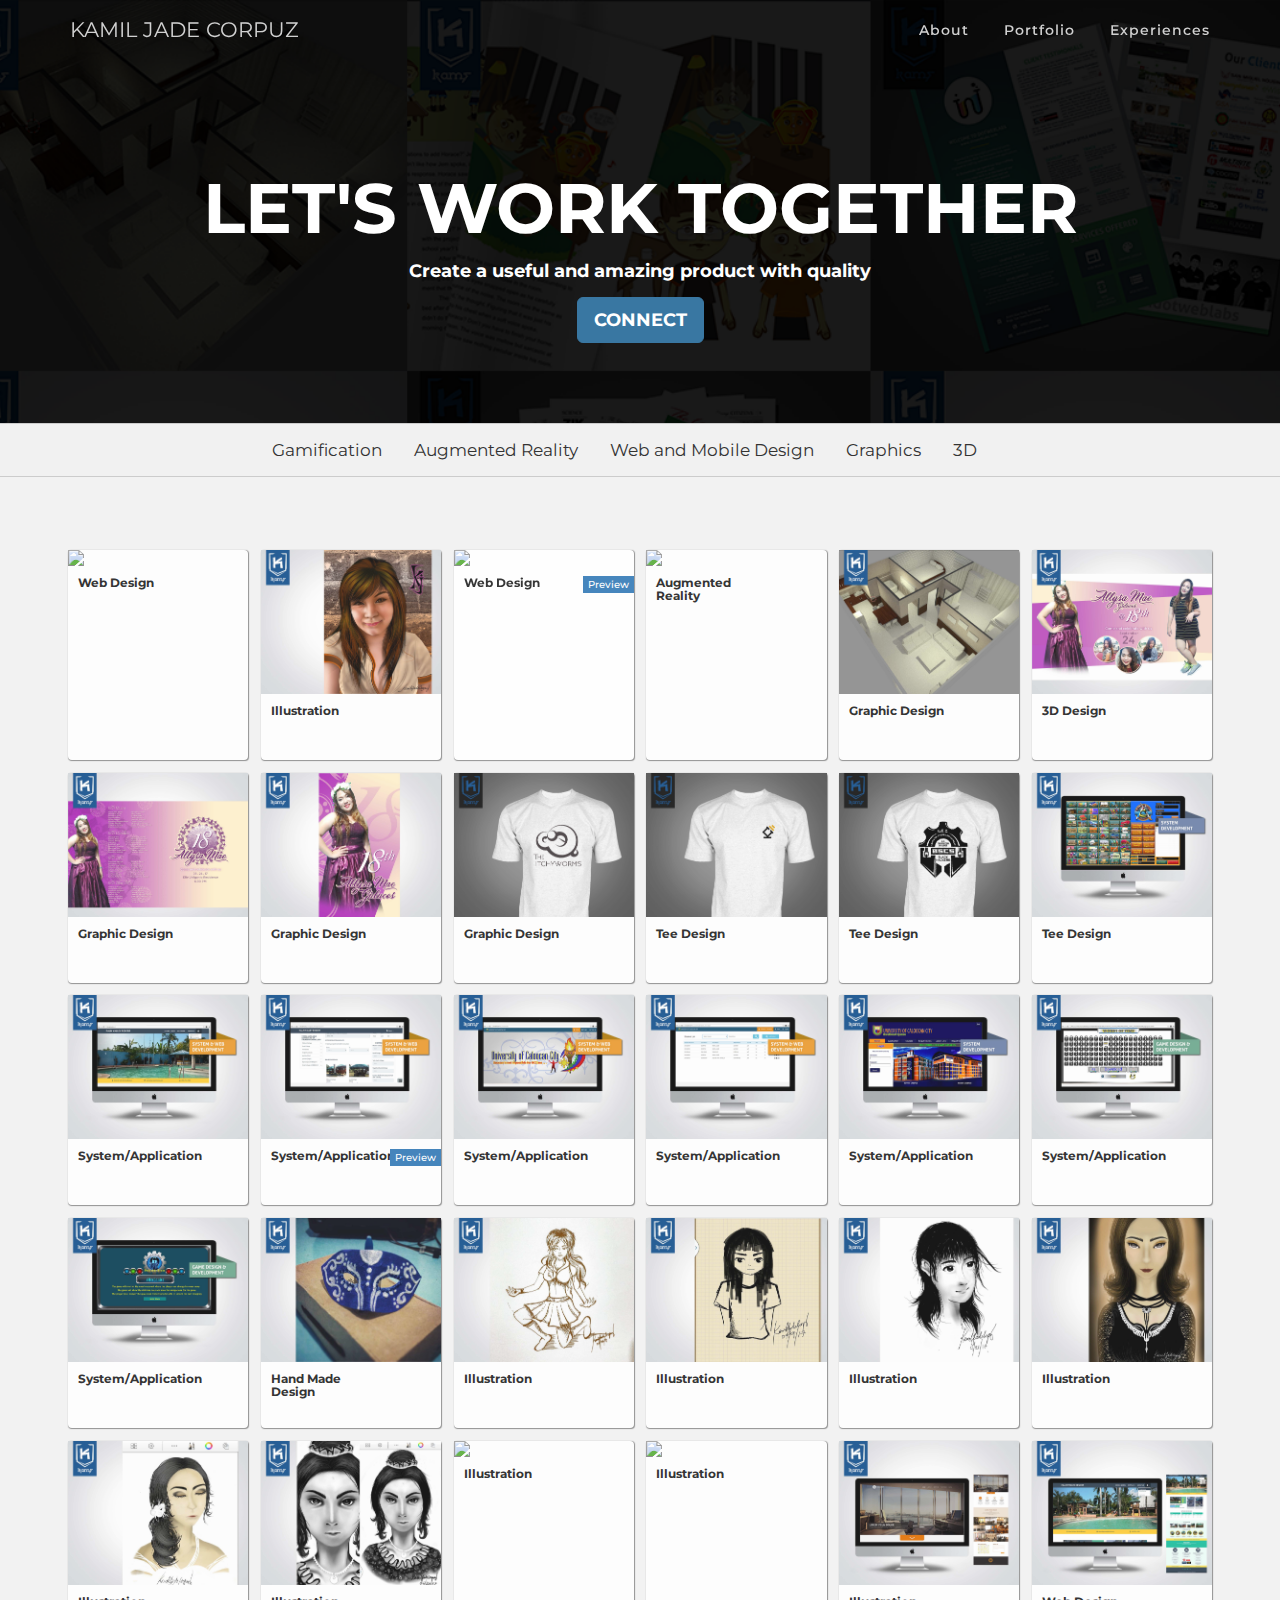
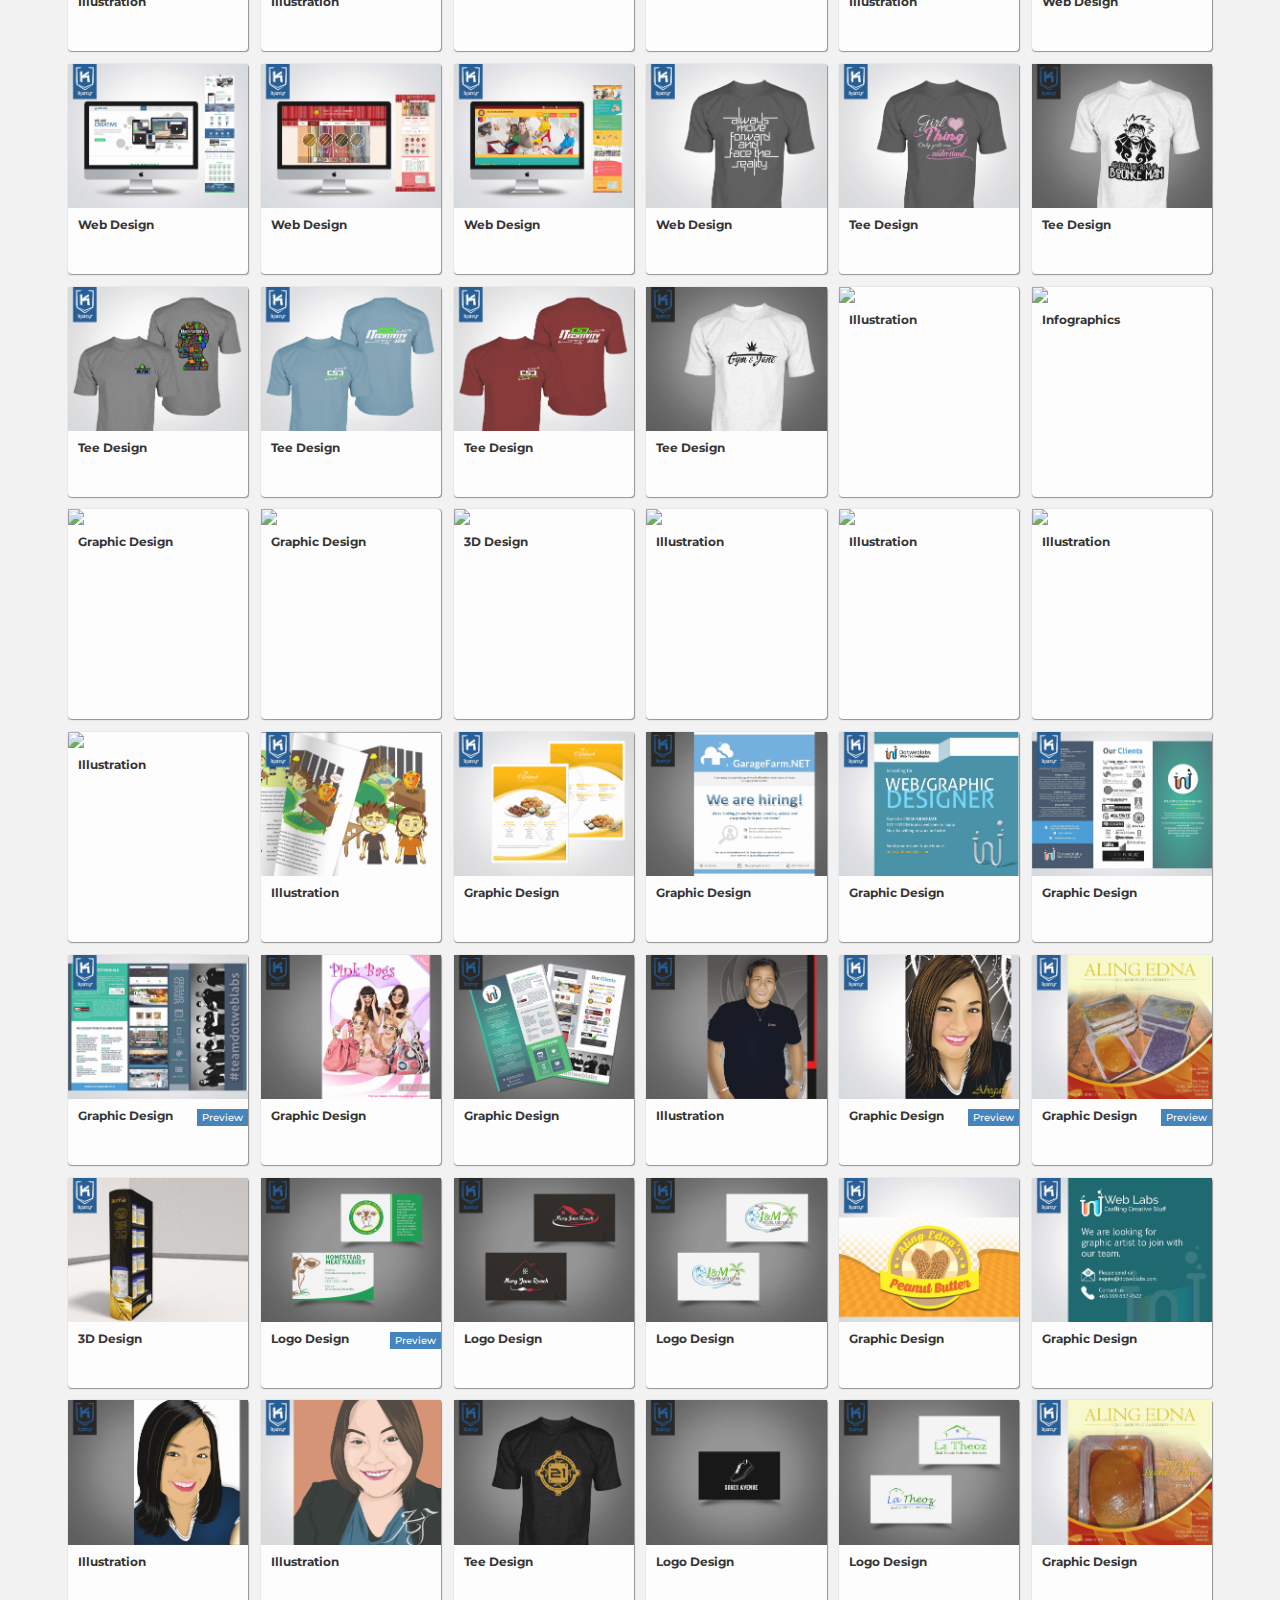
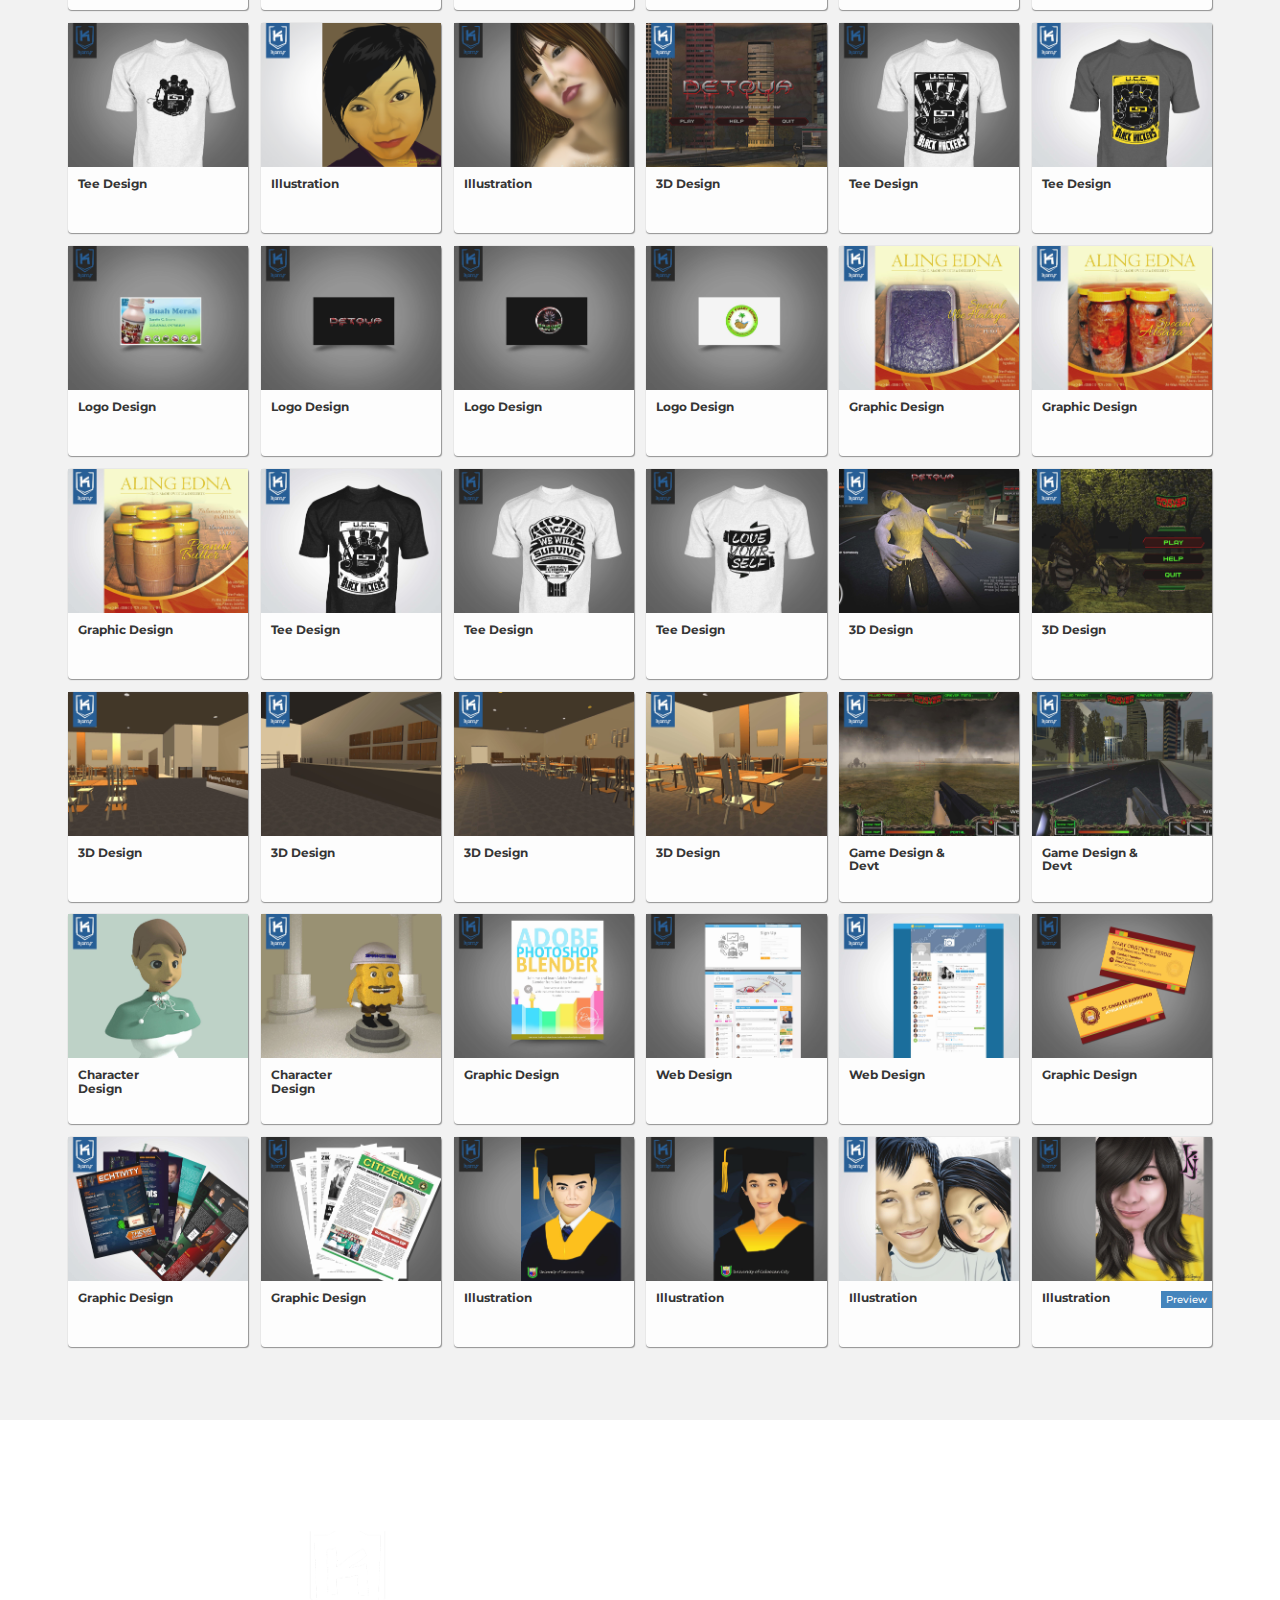
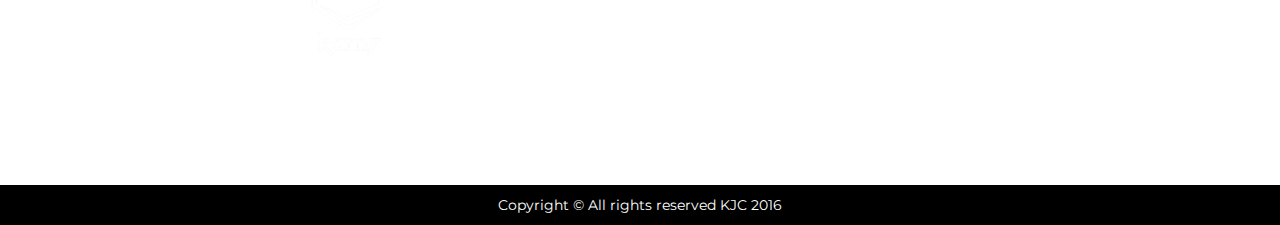
==== commit 6eaaa81b: "Updated Portfolio" ====
--- a/index.html
+++ b/index.html
@@ -1,15 +1,19 @@
- <!DOCTYPE html>
+<!DOCTYPE html>
 <html lang="en">
 
 <head>
-
+	<title>Kamil Jade Corpuz</title>
+<!-- 	<script> 
+	    $(function(){
+	      $("head").load("header-contents.html"); 
+	    });
+    </script>  -->
     <meta charset="utf-8">
     <meta http-equiv="X-UA-Compatible" content="IE=edge">
     <meta name="viewport" content="width=device-width, initial-scale=1">
     <meta name="description" content="">
     <meta name="author" content="">
-
-    <title>Kamil Jade Corpuz</title>
+    <meta http-equiv="Content-Type" content="text/html; charset=ISO-8859-1">
 
     <!-- Bootstrap Core CSS -->
     <link href="css/bootstrap.min.css" rel="stylesheet">
@@ -20,60 +24,16 @@
     <!-- Custom Fonts -->
     <link href="font-awesome/css/font-awesome.min.css" rel="stylesheet" type="text/css">
     <link href="https://fonts.googleapis.com/css?family=Montserrat:400,700" rel="stylesheet" type="text/css">
-    <link href='https://fonts.googleapis.com/css?family=Kaushan+Script' rel='stylesheet' type='text/css'>
-    <link href='https://fonts.googleapis.com/css?family=Droid+Serif:400,700,400italic,700italic' rel='stylesheet' type='text/css'>
-    <link href='https://fonts.googleapis.com/css?family=Roboto+Slab:400,100,300,700' rel='stylesheet' type='text/css'>
-	
 	
 	<!-- CSS -->
 	<link href="css/owl.carousel.css" rel="stylesheet">
 
-	<script type="text/javascript">
-			
-			function aboutMe(){
-			document.getElementById('aboutme').hidden = false; 
-			document.getElementById('experience').hidden = true; 
-			document.getElementById('portfolio').hidden = true; 
-			document.getElementById('contact').hidden = false; 
-			document.getElementById('head').hidden = false; 
-			}
-			
-			
-			function experience(){
-			document.getElementById('aboutme').hidden = true; 
-			document.getElementById('experience').hidden = false; 
-			document.getElementById('portfolio').hidden = true; 
-			document.getElementById('contact').hidden = false; 
-			document.getElementById('head').hidden = true; 
-			}
-			
-			
-			function portfolio(){
-			
-			document.getElementById('head').hidden = true; 
-			document.getElementById('contact').hidden = true; 
-			document.getElementById('aboutme').hidden = true; 
-			document.getElementById('experience').hidden = true; 
-			document.getElementById('portfolio').hidden = false; 
-			}					
-		</script>
 </head>
 
 <body id="page-top" class="index" onload="myFunction()">
-<script>
-var myVar;
-
-function myFunction() {
-    myVar = setTimeout(showPage, 3000);
-}
-
-function showPage() {
-  document.getElementById("loader").style.display = "none";
-  document.getElementById("myDiv").hidden = false;
-}
-</script>
-<div id="loader"></div>
-<div id="myDiv" hidden>
+
+<!-- <div id="loader"></div>
+<div id="myDiv" hidden> -->
     <!-- Navigation -->
     <nav class="navbar navbar-default navbar-fixed-top">
         <div class="container">
@@ -93,17 +53,14 @@
                 <ul class="nav navbar-nav navbar-right">
                     <li class="hidden"><a href="#page-top"></a></li>
                   
-					<li><a class="page-scroll" href="#aboutme" onclick="aboutMe()">&nbsp;About</a></li>
+					<!-- <li><a class="page-scroll" href="#aboutme" onclick="aboutMe()">&nbsp;About</a></li>
+					<li><a class="page-scroll" href="#experience" onclick="experience()">&nbsp;Experiences</a></li>
+					<li><a class="page-scroll" href="#portfolio" onclick="portfolio()">&nbsp;Portfolio</a></li> -->
 					
-					<li><a class="page-scroll" href="#experience" onclick="experience()">&nbsp;Experiences</a></li>
+					<li><a class="page-scroll" href="#about">&nbsp;About</a></li>
+					<li><a class="page-scroll" href="#portfolio">&nbsp;Portfolio</a></li>
+					<li><a class="page-scroll" href="#experience">&nbsp;Experiences</a></li>
 					
-					<li><a class="page-scroll" href="#portfolio" onclick="portfolio()">&nbsp;Portfolio</a></li>
-                    
-					
-				
-        </li>
-
-                   
                 </ul>
             </div>
             <!-- /.navbar-collapse -->
@@ -113,135 +70,136 @@
 
     <!-- Header -->
     <header id="head">
-
+        <div class="intro-text">
+            
+            	<h1 class="banner-text" >Let's work together</h1>
+            	<h4 class="service-heading" >Create a useful and amazing product with quality </h4>
+            	<a href="#contact" class="page-scroll btn btn-lg btn-primary "> Connect</a>	
+				
 			
-				
-        <div class="intro-text">
-            <div class="container">
-				<div class="col-lg-3" hidden>	
-				<h4 class="service-heading" >Designer | Programmer | Developer</h4>
-				</div>	
-				
-				
-				<div class="col-lg-6">
-					
-                               <!-- <img class="img-circle img-responsive" align="right" src="img/about/3.jpg" alt=""> -->
-                        <br><br><br>
-						<div class=" text-left well_dark" >
-						<p class="service-heading1" >Bachelor of Science in Computer Science</p>
-						<p class="service-subheading1">University of Caloocan City <br>South Campus,Metro Manila</p>
-						<hr>
-						<p class="service-heading1" >Electronics and Communication Engineering Technology</p>
-						<p class="service-subheading1">Mariano Quinto Alarilla Polytechnic College <br>Meycauayan, Bulacan</p>
-						<hr>
-						<a href="#contact" class="page-scroll btn btn-default"> Contact Me</a>
-						
-						</div>
-					
-					</div>
-						
-				
-					
-					
-			</div>
-		</div>
-		
+		</div> <!-- intro text -->
     </header>
 	
-	
-
-    <!-- about me Section -->
-  
-       
-	<div id="aboutme">
-		<section class="bg-dots">
-
-			<div class="container text-center">
-				<br>
-				<div class="row">
-					<div class="col-lg-3 well_trans">
-						
-						<span class="fa-stack fa-4x  text-orange">
-							<i class="fa fa-circle fa-stack-2x"></i>
-							<i class="fa fa-level-up fa-stack-1x fa-inverse"></i>
-						</span>
-						
-						<h4 class="service-heading">My Objectives</h4>
-						<hr class="smallHrLine" />
-						<p class="text-muted">To apply all the knowledge gained from previous experiences, to enhance my skills and decision making. Acquire more knowledge and to be tenured as well.</p>
-					</div>
-					
-					<div class="col-lg-3  well_trans">
-						<span class="fa-stack fa-4x text-orange">
-							<i class="fa fa-circle fa-stack-2x"></i>
-							<i class="fa fa-lightbulb-o fa-stack-1x fa-inverse"></i>
-						</span>
-						<h4 class="service-heading">My Creativity</h4>
-						<hr class="smallHrLine" />
-						<p class="text-muted">I like experimenting and creating something out of the box. I can make a design manually or digitally and do some related stuffs simultaneously.  </p>
-						
-					</div>
-					<div class="col-lg-3 well_trans">
-						<span class="fa-stack fa-4x text-orange">
-							<i class="fa fa-circle fa-stack-2x"></i>
-							<i class="fa fa-heart-o fa-stack-1x fa-inverse"></i>
-						</span>
-						<h4 class="service-heading">My Passion</h4>
-						<hr class="smallHrLine" />
-						<p class="text-muted">I love both programming and designing. I like showing my talents, sharing ideas and inspiring other people. I'm always expressing my unique self this way.</p>
-						
-					</div>
-					<div class="col-lg-3 well_trans">
-						<span class="fa-stack fa-4x text-orange">
-							<i class="fa fa-circle fa-stack-2x"></i>
-							<i class="fa fa-thumbs-o-up fa-stack-1x fa-inverse"></i>
-						</span>
-						<h4 class="service-heading">My Skills</h4>
-						<hr class="smallHrLine" />
-						<p class="text-muted">I'm a fast learner, eager to learn and flexible. I'm also good in marketing strategies, and had a basic knowledge in electronics and communication engineering</p>
-					
-					</div>
-					<div class="col-lg-12" hidden>
-					<br>
-					<a href="#experience" onclick="showExpe()" class="page-scroll"><button class="btn showmore">Show experiences &nbsp;<span class="caret"></span></button></a>
-					</div>
-					<br><br><br>
-				</div>
-				
+
+    <!-- about me Section --> 
+	<div id="about">
+		<div class="tab">
+		  <button class="tablinks" onclick="openTab(event, 'GameDesign_Dev')">Gamification</button>
+		  <button class="tablinks" onclick="openTab(event, 'AR')">Augmented Reality</button>
+		  <button class="tablinks" onclick="openTab(event, 'WedDesign_Dev')">Web and Mobile Design</button>
+		  <button class="tablinks" onclick="openTab(event, 'Graphics')">Graphics</button>
+		  <button class="tablinks" onclick="openTab(event, '3D')">3D</button>
+		</div>
+
+		<div id="GameDesign_Dev" class="tabcontent">
+		  	<div class="row">
+				<div class="col-sm-6">
+					<h3>Game Design and Development</h3>
+		  			<p>Creating Mobile and Desktop Games</p>
+					<p>This game won as the "Most Popular Thesis" last February 2016.</p>
+					<p>From conceptualization, assets creation to implementation, We finally created a game deskop app that could entertain you.</p>
+
+					<img src="img/icons/a8.png" class="app_icon" title="blender">
+					<img src="img/icons/a13.png" class="app_icon" title="Unity">
+					<img src="img/icons/a10.png" class="app_icon" title="Photoshop">
+				</div>
+				<div class="col-sm-6">
+					<img src="img/Features/GrieverHunter.gif">
+				</div>
 			</div>
-		</section>
+		</div>
+
+		<div id="AR" class="tabcontent">
+		  	<div class="row">
+				<div class="col-sm-6">
+					<h3>Augmented Reality</h3>
+					<p>Technology is evolving continuously, applying Augmentation is one of my expertise. I'm creating a mobile app not only for games but also for business as a marketing tool.</p>
+
+					<img src="img/icons/a8.png" class="app_icon" title="blender">
+					<img src="img/icons/a13.png" class="app_icon" title="Unity">
+					<img src="img/icons/a16.png" class="app_icon" title="Vuforia">
+					<img src="img/icons/a10.png" class="app_icon" title="Photoshop">
+
+				</div>
+				<div class="col-sm-6">
+					<img src="img/Features/iconAR.jpg">
+				</div>
+			</div>
+		</div>
+
+		<div id="WedDesign_Dev" class="tabcontent">
+		   <div class="row">
+				<div class="col-sm-6">
+					<h3>Web & Mobile Design</h3>
+					<p>Creating user story, wireframes and mockups for UI and UX.</p>
+					<p>Considering your audience or user is one of the important things to do before creating layouts.</p>
+					<img src="img/icons/a5.png" class="app_icon" title="Illustrator">
+					<img src="img/icons/a10.png" class="app_icon" title="Photoshop">
+					<img src="img/icons/a17.png" class="app_icon" title="Invision">
+				</div>
+				<div class="col-sm-6">
+					<img src="img/Features/zippycash.png">
+				</div>
+			</div>
+		</div>
+
+		<div id="Graphics" class="tabcontent">
+		  	<div class="row">
+				<div class="col-sm-6">
+					<h3>Graphics Design & Illustration</h3>
+					<p>Creating user story, wireframes and mockups for UI and UX.</p>
+					<p>Considering your audience or user is one of the important things to do before creating layouts.</p>
+					<img src="img/icons/a5.png" class="app_icon" title="Illustrator">
+					<img src="img/icons/a10.png" class="app_icon" title="Photoshop">
+				</div>
+				<div class="col-sm-6">
+					<!-- <img src="img/Features/zippycash.png"> -->
+				</div>
+			</div>
+		</div>
+
+		<div id="3D" class="tabcontent">
+		  	<div class="row">
+				<div class="col-sm-6">
+					<h3>3D Modeling and Animation</h3>
+					<p>Creating characters from scratch is really cool but what's more cool is the animation.</p>
+					<img src="img/icons/a10.png" class="app_icon" title="Photoshop">
+					<img src="img/icons/a8.png" class="app_icon" title="blender">
+					<img src="img/icons/a3.png" class="app_icon" title="3Ds Max">
+				</div>
+				<div class="col-sm-6">
+					<img src="img/Features/3d.jpg">
+				</div>
+			</div>
+		</div>
+
 		
-		<section>	
-		
-			<div class="container">	
-			
-			
-			
+		<section hidden>	
+		<div class="container">	
 			<div class="col-lg-8">	
 				<div class="col-lg-12 bg-story">
-					<a href="#mystory4" class="preview" data-toggle="collapse">View Story</a>
+					<a href="#mystory5" class="preview" data-toggle="collapse">View Story</a>
 					<div class="col-lg-3">
 						<img src="img/expe/icon-logo.jpg">
 					</div>
 					<div class="col-lg-9">	
 						<p class="service-heading">Interactive Content & Creatives Corporation<br><small>August 3, 2017</small></p>
 						
-						<p class="text-muted">
+						<div id="mystory5" class="collapse" hidden="hidden">
+							<p class="text-muted">
 							Developing something is my passion. Maybe that's why I'm coming back to my another world where everything is thrilling and exciting though we have a deadline.
 							<br><br>
 							Creating and thinking out of the box is one of my favorite thing to do. I'm working under pressure. Though I still have lot of things to learn, for me failure is a way of learning or a motivation.
 							<br><br>
 							Five years from now, I see myself as one of the senior or project manager of of team and I'm looking forward to it.
-						
-						</p>
-						<div id="mystory4" class="collapse" hidden="hidden">
+							</p>
 							<div class="container_box">
 								<div class="gallery_pics well_white pic"  data-toggle="modal" data-target="#myModal" >
-								<img src="img/expe/icon1.jpg">
-								</div>
-
-								<div class="gallery_pics well_white pic"  data-toggle="modal" data-target="#myModal" >
-								<img src="img/expe/icon2.jpg">
+									<img src="img/expe/icon1.jpg">
+								</div>
+
+								<div class="gallery_pics well_white pic"  data-toggle="modal" data-target="#myModal" >
+									<img src="img/expe/icon2.jpg">
 								</div>
 							
 							</div>
@@ -259,7 +217,9 @@
 					<div class="col-lg-9">	
 						<p class="service-heading">Teaching at University of Caloocan City<br><small>November 16, 2016</small></p>
 						
-						<p class="text-muted">
+						
+						<div id="mystory4" class="collapse">
+							<p class="text-muted">
 							Teaching is not just about discussions. It is also a technique on how people get your ideas.
 							It is not just giving grades to your students. While inside the room, what they have to learn/experience
 							is what matters most. You have to deal with different people everyday. 
@@ -268,33 +228,31 @@
 							You have to repeat your lesson until they get it.
 							<br><br>
 							At the of the day, you'll feel that immeasureable happiness. You're seeing their smiles because they learned something from you.
-						
-						</p>
-						<div id="mystory4" class="collapse">
+							</p>
 							<div class="container_box">
 								<div class="gallery_pics well_white pic"  data-toggle="modal" data-target="#myModal" >
-								<img src="img/expe/class1.jpg">
-								</div>
-								<div class="gallery_pics well_white pic"  data-toggle="modal" data-target="#myModal" >
-								<img src="img/expe/class2.jpg">
-								</div>
-								<div class="gallery_pics well_white pic"  data-toggle="modal" data-target="#myModal" >
-								<img src="img/expe/class3.jpg">
-								</div>
-								<div class="gallery_pics well_white pic"  data-toggle="modal" data-target="#myModal" >
-								<img src="img/expe/class4.jpg">
-								</div>
-								<div class="gallery_pics well_white pic"  data-toggle="modal" data-target="#myModal" >
-								<img src="img/expe/class5.jpg">
-								</div>
-								<div class="gallery_pics well_white pic"  data-toggle="modal" data-target="#myModal" >
-								<img src="img/expe/class6.jpg">
-								</div>
-								<div class="gallery_pics well_white pic"  data-toggle="modal" data-target="#myModal" >
-								<img src="img/expe/class7.jpg">
-								</div>
-								<div class="gallery_pics well_white pic"  data-toggle="modal" data-target="#myModal" >
-								<img src="img/expe/class8.jpg">
+									<img src="img/expe/class1.jpg">
+								</div>
+								<div class="gallery_pics well_white pic"  data-toggle="modal" data-target="#myModal" >
+									<img src="img/expe/class2.jpg">
+								</div>
+								<div class="gallery_pics well_white pic"  data-toggle="modal" data-target="#myModal" >
+									<img src="img/expe/class3.jpg">
+								</div>
+								<div class="gallery_pics well_white pic"  data-toggle="modal" data-target="#myModal" >
+									<img src="img/expe/class4.jpg">
+								</div>
+								<div class="gallery_pics well_white pic"  data-toggle="modal" data-target="#myModal" >
+									<img src="img/expe/class5.jpg">
+								</div>
+								<div class="gallery_pics well_white pic"  data-toggle="modal" data-target="#myModal" >
+									<img src="img/expe/class6.jpg">
+								</div>
+								<div class="gallery_pics well_white pic"  data-toggle="modal" data-target="#myModal" >
+									<img src="img/expe/class7.jpg">
+								</div>
+								<div class="gallery_pics well_white pic"  data-toggle="modal" data-target="#myModal" >
+									<img src="img/expe/class8.jpg">
 								</div>
 							</div>
 						</div>
@@ -310,29 +268,28 @@
 					<div class="col-lg-9">	
 						<p class="service-heading">Thesis Exhibit 2016<br><small>February 7, 2016</small></p>
 						
-						<p class="text-muted">
+						<div id="mystory3" class="collapse">
+							<p class="text-muted">
 							In University of Caloocan City CSD, we are celebrating our Annual Thesis Exhibit.
 							All graduating students will show their theses to amaze our young students.
 							This exhibit shows the outcome of our sleepless nights, stragedy or gimick for the marketing of
-							our piece and how did we decide to come up with the idea.
-							
-						</p>
-						<div id="mystory3" class="collapse">
+							our piece and how did we decide to come up with the idea.	
+							</p>
 							<div class="container_box">
 								<div class="gallery_pics well_white pic"  data-toggle="modal" data-target="#myModal" >
-								<img src="img/expe/ucc.jpg">
-								</div>
-								<div class="gallery_pics well_white pic"  data-toggle="modal" data-target="#myModal" >
-								<img src="img/expe/ucc1.jpg">
-								</div>
-								<div class="gallery_pics well_white pic"  data-toggle="modal" data-target="#myModal" >
-								<img src="img/expe/ucc5.jpg">
-								</div>
-								<div class="gallery_pics well_white pic"  data-toggle="modal" data-target="#myModal" >
-								<img src="img/expe/ucc4.jpg">
-								</div>
-								<div class="gallery_pics well_white pic"  data-toggle="modal" data-target="#myModal" >
-								<img src="img/expe/ucc2.jpg">
+									<img src="img/expe/ucc.jpg">
+								</div>
+								<div class="gallery_pics well_white pic"  data-toggle="modal" data-target="#myModal" >
+									<img src="img/expe/ucc1.jpg">
+								</div>
+								<div class="gallery_pics well_white pic"  data-toggle="modal" data-target="#myModal" >
+									<img src="img/expe/ucc5.jpg">
+								</div>
+								<div class="gallery_pics well_white pic"  data-toggle="modal" data-target="#myModal" >
+									<img src="img/expe/ucc4.jpg">
+								</div>
+								<div class="gallery_pics well_white pic"  data-toggle="modal" data-target="#myModal" >
+									<img src="img/expe/ucc2.jpg">
 								</div>
 							</div>
 						</div>
@@ -347,26 +304,25 @@
 						<img src="img/expe/dotweblabs_logo.jpg">
 					</div>
 					<div class="col-lg-9">	
-						<p class="service-heading">Dotweblabs Web Technologies<br><small>May 21, 2015</small></p>
-					
-						<p class="text-muted">
+						<p class="service-heading">OJT at Dotweblabs Web Technologies<br><small>May 21, 2015</small></p>
+						
+						<div id="mystory2" class="collapse">
+							<p class="text-muted">
 							Here's my cool experience while spending our OJT with Dotweblabs. We are taking the tasks seriously.
 							We're having brainstorming, online meeting since we're homebase OJT students and remotely tasks.
 							I had a chance to improve my skills in web design and web development but before that ofcourse,
 							I also experienced tough situations where in I need to do the urgent task and doing self-study simultaneously.
-							Eventually, I was able to manage my time and learn how to prioritize tasks that were given to me.
-							
-						</p>
-						<div id="mystory2" class="collapse">
+							Eventually, I was able to manage my time and learn how to prioritize tasks that were given to me.	
+							</p>
 							<div class="container_box">
 								<div class="gallery_pics well_white pic"  data-toggle="modal" data-target="#myModal" >
-								<img src="img/expe/dotweblabs.jpg">
-								</div>
-								<div class="gallery_pics well_white pic"  data-toggle="modal" data-target="#myModal" >
-								<img src="img/expe/dotweblabs2.jpg">
-								</div>
-								<div class="gallery_pics well_white pic"  data-toggle="modal" data-target="#myModal" >
-								<img src="img/expe/dotweblabs3.jpg">
+									<img src="img/expe/dotweblabs.jpg">
+								</div>
+								<div class="gallery_pics well_white pic"  data-toggle="modal" data-target="#myModal" >
+									<img src="img/expe/dotweblabs2.jpg">
+								</div>
+								<div class="gallery_pics well_white pic"  data-toggle="modal" data-target="#myModal" >
+									<img src="img/expe/dotweblabs3.jpg">
 								</div>
 							</div>
 						</div>
@@ -380,24 +336,25 @@
 						<img src="img/expe/mcdo_quirino.jpg">
 					</div>
 					<div class="col-lg-9">	
-						<p class="service-heading">McDonald's All Star Competition<br><small>October 30, 2012</small></p>
+						<p class="service-heading">McDonald's All Star Competition 2012<br><small>October 30, 2012</small></p>
 					
-						<p class="text-muted">
+						
+						<div id="mystory1" class="collapse">
+							<p class="text-muted">
 							I had the opportunity to participate in our Mcdonald's All Star Competition where every store has
 							their own participants for every field of expertise. I'm representing our store in Quirino Taft for Fries Competition.
 							Indeed, it was a great experience for me as a crew. I was very careful during that time. I had a down time but easily
 							caught up with the goal.
-						</p>
-						<div id="mystory1" class="collapse">
+							</p>
 							<div class="container_box">
 								<div class="gallery_pics well_white pic"  data-toggle="modal" data-target="#myModal" >
-								<img src="img/expe/mcdo_cert.jpg"> 
-								</div>
-								<div class="gallery_pics well_white pic"  data-toggle="modal" data-target="#myModal" >
-								<img src="img/expe/mcdo_quirino2.jpg"> 
-								</div>
-								<div class="gallery_pics well_white pic"  data-toggle="modal" data-target="#myModal" >
-								<img src="img/expe/mcdo_quirino3.jpg"> 
+									<img src="img/expe/mcdo_cert.jpg"> 
+								</div>
+								<div class="gallery_pics well_white pic"  data-toggle="modal" data-target="#myModal" >
+									<img src="img/expe/mcdo_quirino2.jpg"> 
+								</div>
+								<div class="gallery_pics well_white pic"  data-toggle="modal" data-target="#myModal" >
+									<img src="img/expe/mcdo_quirino3.jpg"> 
 								</div>
 							</div>
 						</div>
@@ -407,932 +364,89 @@
 				<br><br><br>
 			</div> <!-- End of Column Story-->
 			
+
+			<!-- My communication -->
 			<div class="col-lg-4">
-				<div  class="well_white_links">
+				<!-- <div  class="well_white_links">
 					<a  href="https://mypersonality.info/kamiljadecorpuz/" target="_blank">
 						<p class="text-muted">My Personality Test Result</p>
 						<img src="img/header-mpi-logo.gif"> 
 					</a>
-				</div>
-				
+				</div> -->
 				<div  class="well_white_links">
 					<a  href="https://www.upwork.com/o/profiles/users/_~0178b3cc401418e7de/" target="_blank">
 						<p class="text-muted">Check me on Upwork</p>
 						<img src="img/Upwork.jpg"> 
 					</a>
 				</div>
-				
 				<div  class="well_white_links">
 					<a  href="https://trello.com/kamiljadecorpuz1" target="_blank">
 						<p class="text-muted">Remote Tasks on Trello</p>
 						<img src="img/trello.jpg"> 
 					</a>
 				</div>
-				
 				<div  class="well_white_links">
 					<a  href="https://www.facebook.com/kamscreativedesigns/" target="_blank">
 						<p class="text-muted">Kams Creative Designs</p>
 						<img src="img/Ads1.png"> 
 					</a>
 				</div>
-			
 			</div><!-- End of right Side -->
-		</div>
+		</div> <!-- container -->
 	
-		<div class="bg-bible"hidden>
-		
-				
-					<div class="owl-carousel3 text-center">
-		
+			<!-- <div class="bg-bible">	
+				<div class="owl-carousel3 text-center">
 					<div class="item"><h2>I'm enough of an ARTIST to draw freely<br> upon my imagination</h2><p>- Albert Einstein	</p></div>
 					<div class="item"><h2>For God so loved the world that he gave his <br>one and only Son,<br> that whoever believes in him shall not perish<br> but have eternal life.</h2><p>- John 3:16</p></div>
 					<div class="item"><h2>Trust in the LORD with all your heart and <br>lean not on your own understanding;<br>in all your ways submit to him,<br> and he will make your paths straight.</h2><p>- Proverbs 3:5-6</p></div>
 					<div class="item"><h2>So do not fear, for I am with you;<br> do not be dismayed, for I am your God. <br>I will strengthen you and help you;<br> I will uphold you with my righteous right hand.</h2><p>- Isaiah 41:10 </p></div>
-					</div>
-				
+				</div>
+			</div> -->
+	</section>	<!-- about me section -->
+</div> <!-- about me id -->
 		
-		</div>
+
+<div id="portfolio">
+	<div  class="bg-gray">
+		 <div class="container">
+		    <!-- <nav class="col-lg-3">
+		      	<ul class="nav nav-pills nav-stacked " data-spy="affix" data-offset-top="-5">
+			        <li>
+			        	<small>
+			        		<i class="fa fa-envelope"></i>&nbsp; kamiljadecorpuz1404@gmail.com<br>
+							<i class="fa fa-phone"></i> &nbsp; (02) 618-5933 <br>&nbsp;
+							<i class="fa fa-mobile"></i> &nbsp; (+63) 926 - 319 - 7128
+							<br>
+							<span class="copyright  text-left" >Copyright &copy; All rights reserved KJC 2016</span>
+						</small>
+					</li>
+		      	</ul>
+		    </nav> -->
+		    <script src="js/portfolio.js"></script>
+			<div class="row"> 	
+				<div class="container_gallery">	
+					<br><br><br>
+					<div class="container_box">
+						 <script>
+					        for(var i in imageDisplay ) {
+							var image = imageDisplay[i];
+							var imgtitle = imageTitle[i];
+							var imglink = imageLink[i];
+							//imageDisplay.sort();
+					        document.write('<div class="gallery_pics well_white pic"  data-toggle="modal" data-target="#myModal" ><img src="'+ image+'"	><div><label class="portfolio-label">'+ imgtitle +'</label><label class="portfolio-tags">'+ imglink +'</label></div></div>');
+							}
+					    </script>
+					  <!-- images placed inside block elements to deal with a Firefox rendering bug affecting  scaled flexbox images -->
+					</div>
+					<br><br><br>
+				</div>
+	        </div>
+		</div> <!-- end row -->
+  	</div> <!-- bg gray -->
+</div> <!-- portfolio id -->
 		
-		
-		</div> 
-	</section>	
-		
-		
-	
-		<section id="experience" class="bg-white" hidden>
-			
-				<div class="container">
-					<div class="row">
-					
-						
-					
-						<div class="col-lg-3">
-				
-    
-							<div class="col-lg-12 well_white2">
-								
-									<img src="img/id.png" class="img-cust-circle"/>
-									<br><br>
-									<h4 class="service-heading">Objectives</h4>
-									<p>To apply all the knowledge gained from previous experiences, 
-									to enhance my skills and decision making. Acquire more knowledge and to be tenured as well.
-									
-									</p>
-								
-							</div>
-						
-							<div><h4 class="service-heading">Awards & Certificates</h4></div>
-							
-							<div class="container_collapse">
-								 <script>
-								        var links = ['img/certs/22.png', 
-								        'img/certs/21.png', 
-								        'img/certs/20.png', 
-								        'img/certs/19.png',
-								        'img/certs/18.png',
-								        'img/certs/17.png',
-								        'img/certs/16.png',
-								        'img/certs/15.png',
-								        'img/certs/14.png',
-								        'img/certs/13.png',
-								        'img/certs/12.png',
-								        'img/certs/11.png',
-								        'img/certs/10.png',
-								        'img/certs/9.png',
-								        'img/certs/8.png',
-								        'img/certs/7.png',
-								        'img/certs/6.png',
-								        'img/certs/5.png',
-								        'img/certs/4.png',
-								        'img/certs/3.png',
-								        'img/certs/2.png',
-								        'img/certs/1.png'
-
-								        ];
-													   
-										var itemTitle = ['Network Security',
-										'Adobe Max',
-										'3D Animation',
-										'Internet of Things',
-										'3D Modeling',
-										'IT Interskills 2014',
-										'Best Popular Thesis Award',
-										'IT Interskills 2013',
-										'Big Data Analytics',
-										'Android App Development',
-										'CC: Adobe Magic',
-										'Robotics using Arduino',
-										'On the Job Training',
-										'Adobe After Effects',
-										'Adobe Premiere',
-										'Adobe After Effects',
-										'3GS vs. Wifi',
-										'Benefits of Being a Graphic Designer',
-										'Infographics',
-										'Logo Making',
-										'Vector & Vexel Art',
-										'Blender Tutorial',
-
-										];	
-
-
-										var itemDescription = ['EGlobio Trainings & Seminars',
-										'EGlobio Trainings & Seminars',
-										'EGlobio Trainings & Seminars',
-										'EGlobio Trainings & Seminars',
-										'EGlobio Trainings & Seminars',
-										'University of Caloocan City',
-										'University of Caloocan City',
-										'University of Caloocan City',
-										'EGlobio Trainings & Seminars',
-										'EGlobio Trainings & Seminars',
-										'EGlobio Trainings & Seminars',
-										'EGlobio Trainings & Seminars',
-										'Dotweblabs Web Technologies',
-										'by Ms. Jestine Zulaybar',
-										'by Mr. harvey Octaviano',
-										'by Mr. harvey Octaviano',
-										'by Mr. harvey Octaviano',
-										'by Ms. Kamil Jade Corpuz',
-										'by Ms. Kamil Jade Corpuz',
-										'by Ms. Kamil Jade Corpuz',
-										'by Ms. Kamil Jade Corpuz',
-										'by Ms. Kamil Jade Corpuz'
-
-										];
-										
-								        for(var i in links ) {
-										var item = links[i];
-										var title = itemTitle[i];
-										var desc = itemDescription[i];
-								        
-
-								        document.write('<div class="col-lg-12  bg-cert">' +
-												'<div class="col-lg-12" >'+
-													'<a src="'+ item +'"  class="large" data-toggle="modal" data-target="#myModal">'+ title +'</a>' +
-													'<small>'+ desc +'</small>'+
-												'</div>'+
-											'</div>');
-										
-										}
-										
-										
-								        </script>
-							</div>	<!-- end of column1 Certificates Section-->
-							<br><br><br>
-						</div>
-
-						<div class="col-lg-6 ">
-							<div class="col-lg-12  bg-light-gray ">
-									<a href="#13" class="showinfo" data-toggle="collapse"><i class="fa fa-info-circle"></i></a>
-									<h4 class="service-heading">Freelance Graphic Artist</h4>
-									<small class="">Remote | Home-based <br>
-									Kams Creative Designs 
-									</small>
-									<br>
-									
-									<div  id="13" class="collapse">
-										<p class="text-muted">
-										<i class="fa fa-check"></i> Creating Logos <br>
-										<i class="fa fa-check"></i> Web Design <br> 
-										<i class="fa fa-check"></i> Web Development <br> 
-										<i class="fa fa-check"></i> Game Design & Development <br> 
-										<i class="fa fa-check"></i> Brochures and Magazine etc. <br>
-										</p>
-
-										<br>
-										<p class="large">Graphic Designer Responsibilities</p>
-										<p class="text-muted">
-										<i class="fa fa-minus"></i> 
-										Working with clients to achieve and improve the required output
-										<br><i class="fa fa-minus"></i> 
-										Engaging with multi-tasks to deliver the project on time
-										<br><i class="fa fa-minus"></i> 
-										Using different software designing tools depends on the project
-										</p>
-
-									</div>
-							</div>
-							
-							<div class="col-lg-12  bg-light-gray">
-									<a href="#12" class="showinfo" data-toggle="collapse"><i class="fa fa-info-circle"></i></a>
-									<h4 class="service-heading">Web & Mobile Developer</h4>
-									<small class="">Interactive Content and Creatives Corporation<br>
-									Dolmar Gold Tower Bldg, 
-									107 Don Carlos Palanca, 
-									Legazpi Village, Makati, 1229 
-									Metro Manila<br>
-									August 3, 2017 - to present
-									</small>
-									<br>
-									
-									<div  id="12" class="collapse">
-
-										<br>
-										<p class="large">Graphic Designer Responsibilities</p>
-										<p class="text-muted">
-										<i class="fa fa-minus"></i> 
-										Responsible for converting PSD / Mock-up Design to HTML pages
-										<br><i class="fa fa-minus"></i> 
-										Making the website responsive and accessible for all devices
-										<br><i class="fa fa-minus"></i> 
-										Making graphics/placeholders for website patterns
-										<br><i class="fa fa-minus"></i> 
-										Making sure that the website has correct and appropriate validation
-										<br><i class="fa fa-minus"></i> 
-										Handling related tasks in front-end and back-end integration
-										<br><i class="fa fa-minus"></i> 
-										Using HTML5, CSS, Jquery and Javascript
-										<br><i class="fa fa-minus"></i> 
-										Learning and enhancing skills to make a better website in order to improve UI and UX
-										</p>
-
-										<br>
-										<p class="large">Graphic and 3D Designer Experiences and Responsibilities</p>
-										<p class="text-muted">
-										<i class="fa fa-minus"></i> 
-										Creating icons for Mobile Application 
-										<br><i class="fa fa-minus"></i> 
-										Handling and creating related graphic materials for sales and marketing purposes
-										<br><i class="fa fa-minus"></i> 
-										Creating 2D and 3D assets for game/mobile applications
-										<br><i class="fa fa-minus"></i> 
-										Improve skills in designing and update knowledge based on current trends.
-										</p>
-
-										<br>
-										<p class="large">Testing and Quality Assurance Experiences and Responsibilities</p>
-										<p class="text-muted">
-										<i class="fa fa-minus"></i> 
-										Testing the Application using test cases provided by the test manager
-										<br><i class="fa fa-minus"></i> 
-										Consolidating the test cases done and reviewed by other testers
-										<br><i class="fa fa-minus"></i> 
-										Making sure that the results are tally based on the testers report
-										<br><i class="fa fa-minus"></i> 
-										Finalizing and sending the report to test manager and project manager
-										<br><i class="fa fa-minus"></i> 
-										Responsible for updates in application and informs the other testers
-										<br><i class="fa fa-minus"></i> 
-										Responsible in checking the bugs using the provided testing tool 
-										<br><i class="fa fa-minus"></i> 
-										Creating a daily bug report and inform the developers about it
-										</p>
-									</div>
-							</div>
-
-							
-					
-							<div class="col-lg-12  bg-light-gray">
-									<a href="#11" class="showinfo" data-toggle="collapse"><i class="fa fa-info-circle"></i></a>
-									<h4 class="service-heading">College I.T. Instructor</h4>
-									<small class="">University of Caloocan City <br>
-									Biglang Awa St., Edsa Caloocan City, Metro Manila	<br>
-									November 16, 2016 - to present
-									</small>
-									<br>
-									
-									<div  id="11" class="collapse">
-										<p class="text-muted">
-										I'm teaching different subjects for every I.T Course in Computer Studies Department. 
-										Currently handling a Multimedia club that enhance students capabilities.<br><br>
-										Teaching Load/Subjects: <br>
-										<i class="fa fa-check"></i> Java Programming <br>
-										<i class="fa fa-check"></i> Operating System <br>
-										<i class="fa fa-check"></i> Advance Database System <br>
-										<i class="fa fa-check"></i> Intro to Computer Application <br>
-										<i class="fa fa-check"></i> Computer Graphics <br>
-										<i class="fa fa-check"></i> Game Programming <br>
-										<i class="fa fa-check"></i> Usability, HCI, UI, Design<br>
-										<i class="fa fa-check"></i> Advance Game Design<br>
-										<i class="fa fa-check"></i> Introduction to Computing<br>
-										<i class="fa fa-check"></i> Digital Graphics<br>
-										<i class="fa fa-check"></i> Drafting<br>
-										<i class="fa fa-check"></i> Applied Game Physics<br>
-										<i class="fa fa-check"></i> Game Production<br>
-										</p>
-
-										<br>
-										<p class="large">Teaching Responsibilities</p>
-										<p class="text-muted">
-										<i class="fa fa-minus"></i> 
-										Making sure that lectures were discussed and understood by students
-										<br><i class="fa fa-minus"></i> 
-										Making sure that lectures were discussed and understood by students
-										<br><i class="fa fa-minus"></i> 
-										Maintain the cleanliness and order in the classroom
-										<br><i class="fa fa-minus"></i> 
-										Responsible for giving activities, examinations etc.
-										<br><i class="fa fa-minus"></i> 
-										Recording grades/scores based on student's performance
-										<br><i class="fa fa-minus"></i> 
-										Responsible in creating rubrics, guidelines in order to produce a fair grading and accurate calculations
-										<br><i class="fa fa-minus"></i> 
-										Responsible for boosting student's creativity and skills
-										<br><i class="fa fa-minus"></i> 
-										Encouraging students to think out of the box
-										<br><i class="fa fa-minus"></i> 
-										Letting students engage with different situations for them to know, experience and learn the essentials or important things to adapt and absorb it.
-										</p>
-									</div>
-							</div>
-
-						
-							<div class="col-lg-12  bg-light-gray">
-									<a href="#10" class="showinfo" data-toggle="collapse"><i class="fa fa-info-circle"></i></a>
-									<h4 class="service-heading">Associate ICT Teacher</h4>
-									<small class="">STI College Caloocan <br>
-									June 6, 2016 - October 5, 2016
-									</small>
-									<br>
-									
-									<div  id="10" class="collapse">
-										<p class="text-muted">
-										I'm teaching ICT Students and Non- ICT Students<br><br>
-										Teaching Load/Subjects: <br>
-										<i class="fa fa-check"></i> Java Programming <br>
-										<i class="fa fa-check"></i> Media and Information Literacy
-										</p>
-
-										<br>
-										<p class="large">Teaching Responsibilities</p>
-										<p class="text-muted">
-										<i class="fa fa-minus"></i> 
-										Making sure that lectures were discussed and understood by students
-										<br><i class="fa fa-minus"></i> 
-										Making sure that lectures were discussed and understood by students
-										<br><i class="fa fa-minus"></i> 
-										Maintain the cleanliness and order in the classroom
-										<br><i class="fa fa-minus"></i> 
-										Responsible for giving activities, examinations etc.
-										<br><i class="fa fa-minus"></i> 
-										Recording grades/scores based on student's performance
-										<br><i class="fa fa-minus"></i> 
-										Responsible in creating rubrics, guidelines in order to produce a fair grading and accurate calculations
-										<br><i class="fa fa-minus"></i> 
-										Responsible for boosting student's creativity and skills
-										<br><i class="fa fa-minus"></i> 
-										Encouraging students to think out of the box
-										<br><i class="fa fa-minus"></i> 
-										Letting students engage with different situations for them to know, experience and learn the essentials or important things to adapt and absorb it.
-										</p>
-
-									</div>
-					
-							</div>
-
-						
-							
-							<div class="col-lg-12  bg-light-gray">
-									<a href="#9" class="showinfo" data-toggle="collapse"><i class="fa fa-info-circle"></i></a>
-									<h4 class="service-heading">Web Developer/3D Modeler</h4>
-									<small class="">GarageFarm.NET Render Farm<br>
-									1702 Condo Unit, Paranaque <br>
-									April 3, 2016 - May 17, 2016
-									</small>
-									<br>
-									<div  id="9" class="collapse">
-
-										<br>
-										<p class="large">Graphic Designer Responsibilities</p>
-										<p class="text-muted">
-										<i class="fa fa-minus"></i> 
-										Creating website design for the company
-										<br><i class="fa fa-minus"></i> 
-										 Making sure that the website is user-friendly
-										<br><i class="fa fa-minus"></i> 
-										</p>
-
-									</div>
-							</div>
-
-							
-						
-									
-								
-							<div class="col-lg-12  bg-light-gray">
-									<a href="#8" class="showinfo" data-toggle="collapse"><i class="fa fa-info-circle"></i></a>
-									<h4 class="service-heading">Freelance Video Editor</h4>
-									<small class="">Coachibs<br>
-									April 15 2016 - April 22, 2016
-									</small>
-									<br>
-									<div  id="8" class="collapse">
-										<p class="text-muted">
-										Compiled pictures from previous activities of their client, edited and compiled the videos. Added some animations and transitions.
-										</p>
-							
-									</div>
-							</div>
-							
-							
-							
-							<div class="col-lg-12  bg-light-gray">
-									<a href="#7" class="showinfo" data-toggle="collapse"><i class="fa fa-info-circle"></i></a>
-									<h4 class="service-heading">Layout Designer</h4>
-									<small class="">DMCJ Graphic Center<br>
-									232 Juan Luna, Binondo, Metro Manila <br>
-									March 17, 2016 - March 31, 2016
-									</small>
-									<br>
-									
-									<div  id="7" class="collapse">
-										<p class="text-muted">
-										Created a newsletter from cover to back cover. Responsible for the layout and content designs and graphics.
-										</p>
-						
-									</div>
-							</div>
-
-							
-						
-							<div class="col-lg-12  bg-light-gray">
-									<a href="#6" class="showinfo" data-toggle="collapse"><i class="fa fa-info-circle"></i></a>
-									<h4 class="service-heading">Freelance Graphic Designer</h4>
-									<small class="">GarageFarm.NET Render Farm<br>
-									December 1, 2015
-									</small>
-									<br>
-									<div  id="6" class="collapse">
-										<p class="text-muted">
-										Edited a flyer/leaflet for the company. Removing and adjusting of contents base on my client's idea. This is an impromptu and not a homebase work.
-										</p>
-							
-									</div>
-							</div>
-
-							
-							<div class="col-lg-12  bg-light-gray">
-									<a href="#5" class="showinfo" data-toggle="collapse"><i class="fa fa-info-circle"></i></a>
-									<h4 class="service-heading">OJT Web & Graphic Designer</h4>
-									<small class="">Dotweblabs Web Technologies<br>
-									Gen. Trias Cavite <br>
-									May 5, 2015 - July 26, 2015
-									</small>
-									<br>
-									<div  id="5" class="collapse">
-										<p class="text-muted">
-										Created a Logo, Web Design mockups, Web Development, we help our clients to create a website for them. 
-										Responisble for graphic materials, UI and UX.
-										</p>
-									
-									</div>
-							</div>
-							
-							
-							<div class="col-lg-12  bg-light-gray">
-									<a href="#4" class="showinfo" data-toggle="collapse"><i class="fa fa-info-circle"></i></a>
-									<h4 class="service-heading">Part time Layout Designer</h4>
-									<small class="">Aidalin Press Inc.<br>
-									Kabulusan 1 Street, Caloocan City<br>
-									July 12, 2013 - November 30, 2013
-									</small>
-									<br>
-									<div  id="4" class="collapse">
-										<p class="text-muted">
-										Scanning and editing of documents. I was assigned to check confidential files, create receipts and edit the contents etc.
-										</p>
-								
-									</div>
-							</div>
-							
-							
-							<div class="col-lg-12  bg-light-gray">
-									<a href="#3" class="showinfo" data-toggle="collapse"><i class="fa fa-info-circle"></i></a>
-									<h4 class="service-heading">Service Crew</h4>
-									<small class="">Golden Arches Development Inc.<br>
-									Pres. Quirino Ave., cor. San Andres St. Malate, Manila<br>
-									February 6, 2012 - June 5, 2013
-									</small>
-									<br>
-									<div  id="3" class="collapse">
-										<p class="text-muted">
-										Had experience as an assembler, counter person, fry and lobby person. Flexible with different tasks given within the day.
-										</p>
-							
-									</div>
-							</div>
-							
-							
-							<div class="col-lg-12  bg-light-gray">
-									<a href="#2" class="showinfo" data-toggle="collapse"><i class="fa fa-info-circle"></i></a>
-									<h4 class="service-heading">Service Crew</h4>
-									<small class="">Franchising McDLC Seafood's Inc.<br>
-									McDonald's SM City Marilao, Ibayo Marilao, Bulacan<br>
-									May 16, 2011 - January 5, 2012
-									</small>
-									<br>
-									<div  id="2" class="collapse">
-										<p class="text-muted">
-										Had experience as a fry and lobby person. I was assigned as spagetti person, gravy person, rice person, and buns & grill person.
-										</p>
-									
-									</div>
-							</div>
-							
-							<div class="col-lg-12  bg-light-gray">
-									<a href="#1" class="showinfo" data-toggle="collapse"><i class="fa fa-info-circle"></i></a>
-									<h4 class="service-heading">Sales Lady</h4>
-									<small class="">Miani's School and Office Supplies<br>
-									1121 San Andres St. Malate, Manila<br>
-									April 7, 2010 - April 23, 2011
-									</small>
-									<br>
-									<div  id="1" class="collapse">
-										<p class="text-muted">
-										Responsible for the sales/marketing strategy. Maintaining the cleanliness of the store as well as the items/products.
-										</p>
-								
-									</div>
-							</div>
-							<br><br><br>
-						</div><!-- end of column 2 Experience Section-->
-						
-							<div class="col-lg-3 ">	
-						
-									<div class="col-lg-12">
-										<h4 class="service-heading"> PROGRAMMING SKILLS</h4>
-										<p class="text-muted">
-										You may now a lot of programming language but being able to use it is when you can call it skill.
-										</p>
-										<!-- <a href="#progskills" class="readmore" data-toggle="collapse">Show >></a> -->
-										
-									</div>	
-								
-									<div id="progskills">
-										
-										<div class="col-lg-12">
-											<p class="large">Game Development</p>
-											<div class="progress">
-												<div class="progress-bar" role="progressbar" aria-valuenow="70"
-												aria-valuemin="0" aria-valuemax="100" style="width:60%">
-												<span class="sr-only">80% Complete</span>
-												</div>
-											</div>
-										</div>
-										
-										
-										<div class="col-lg-12">
-											<p class="large">Web Development</p>
-											<div class="progress">
-												<div class="progress-bar" role="progressbar" aria-valuenow="70"
-												aria-valuemin="0" aria-valuemax="100" style="width:65%">
-												<span class="sr-only">75% Complete</span>
-												</div>
-											</div>
-										</div>
-										
-										<div class="col-lg-12">
-											<p class="large">System/Applications</p>
-											<div class="progress">
-												<div class="progress-bar" role="progressbar" aria-valuenow="70"
-												aria-valuemin="0" aria-valuemax="100" style="width:50%">
-												<span class="sr-only">70% Complete</span>
-												</div>
-											</div>
-										</div>
-
-										<div class="col-lg-12">
-										<h4 class="service-heading"> OTHER SKILLS</h4>
-									
-										</div>	
-
-										<div class="col-lg-12">
-											<p class="large">Quality Assurance Testing</p>
-											<div class="progress">
-												<div class="progress-bar" role="progressbar" aria-valuenow="30"
-												aria-valuemin="0" aria-valuemax="100" style="width:30%">
-												<span class="sr-only">30% Complete</span>
-												</div>
-											</div>
-										</div>
-
-										<div class="col-lg-12">
-											<p class="large">Teaching</p>
-											<div class="progress">
-												<div class="progress-bar" role="progressbar" aria-valuenow="60"
-												aria-valuemin="0" aria-valuemax="100" style="width:60%">
-												<span class="sr-only">60% Complete</span>
-												</div>
-											</div>
-										</div>
-
-										<div class="col-lg-12">
-											<p class="large">Sales</p>
-											<div class="progress">
-												<div class="progress-bar" role="progressbar" aria-valuenow="40"
-												aria-valuemin="0" aria-valuemax="100" style="width:40%">
-												<span class="sr-only">40% Complete</span>
-												</div>
-											</div>
-										</div>
-
-										<div class="col-lg-12">
-											<p class="large">Creatives and Designs</p>
-											<div class="progress">
-												<div class="progress-bar" role="progressbar" aria-valuenow="80"
-												aria-valuemin="0" aria-valuemax="100" style="width:80%">
-												<span class="sr-only">80% Complete</span>
-												</div>
-											</div>
-										</div>
-										
-									</div> <!-- end of progskills -->
-										
-										
-									<div class="col-lg-12">
-										<br><br>
-										<h4 class="service-heading">TOOLS / SOFTWARE APPLICATIONS</h4>
-										<p class="text-muted">
-										Knowing more software will help you create a better output.
-										</p>
-										<a href="#tools" class="readmore" data-toggle="collapse">Show >></a>
-										<br><br>
-										
-										
-									</div>	
-									<div id="tools" class="collapse">
-										<div class="col-lg-12 text-center">
-												<img src="img/icons/icons_resume.png" >
-												
-										
-										</div>
-									</div><!-- end of hide / show -->
-							</div> <!-- end of column3 Programming Section -->
-							
-					</div>		<!-- end of row -->
-				</div>		<!-- end of container-->
-		</section>
-		
-	<div id="portfolio" hidden>
-
-		 
-		<div  class="bg-gray">
-		
-
-
-
-  <div class="row">
-
-    <nav class="col-lg-3">
-      <ul class="nav nav-pills nav-stacked " data-spy="affix" data-offset-top="-5">
-
-      	<script>
-
-      		 var imageDisplay = ['img/lowres/3Ddesign13.jpg',
-		        'img/lowres/PRINTS25.jpg',
-		        'img/lowres/PRINTS26.jpg',
-		        'img/lowres/PRINTS27.jpg',
-
-		        'img/lowres/TEEDESIGN15.jpg',
-		        'img/lowres/TEEDESIGN16.jpg',
-		        'img/lowres/TEEDESIGN17.jpg',
-		        'img/lowres/SYSTEM1.jpg',
-
-		        'img/lowres/SYSTEM2.jpg',
-		        'img/lowres/SYSTEM3.jpg',
-		        'img/lowres/SYSTEM4.jpg',
-		        'img/lowres/SYSTEM5.jpg',
-
-		        'img/lowres/SYSTEM6.jpg',
-		        'img/lowres/SYSTEM7.jpg',
-		        'img/lowres/SYSTEM8.jpg',
-		        'img/lowres/SYSTEM9.jpg',
-
-		        'img/lowres/SYSTEM10.jpg',
-		        'img/lowres/SYSTEM11.jpg',
-		        'img/lowres/SYSTEM12.jpg',
-		        'img/lowres/CRAFTS1.jpg',
-
-		        'img/lowres/VECTOR25.jpg',
-		        'img/lowres/VECTOR24.jpg',
-		        'img/lowres/VECTOR23.jpg',
-		        'img/lowres/VECTOR22.jpg',
-
-		        'img/lowres/VECTOR21.jpg',
-		        'img/lowres/VECTOR20.jpg',
-		        'img/lowres/VECTOR19.jpg',
-		        'img/lowres/VECTOR18.jpg',
-
-		        'img/lowres/WEB5.jpg',
-		        'img/lowres/WEB4.jpg',
-		        'img/lowres/WEB3.jpg',
-		        'img/lowres/WEB2.jpg',
-
-		        'img/lowres/WEB1.jpg',
-		        'img/lowres/TEEDESIGN8.jpg',
-		        'img/lowres/TEEDESIGN9.jpg',
-		        'img/lowres/TEEDESIGN10.jpg',
-
-		        'img/lowres/TEEDESIGN11.jpg',
-		        'img/lowres/TEEDESIGN12.jpg',
-		        'img/lowres/TEEDESIGN13.jpg',
-		        'img/lowres/TEEDESIGN14.jpg',
-
-		        'img/lowres/VECTOR16.jpg',
-		        'img/lowres/PRINTS24.jpg',
-		        'img/lowres/VECTOR17.jpg',
-		        'img/lowres/PRINTS22.jpg',
-
-		        'img/lowres/PRINTS23.jpg',
-		        'img/lowres/VECTOR12.jpg',
-		        'img/lowres/VECTOR13.jpg',
-		        'img/lowres/VECTOR14.jpg',
-
-		        'img/lowres/VECTOR15.jpg',
-		        'img/lowres/PRINTS14.jpg',
-		        'img/lowres/PRINTS15.jpg',
-		        'img/lowres/PRINTS16.jpg',
-
-		        'img/lowres/PRINTS17.jpg',
-		        'img/lowres/PRINTS18.jpg',
-		        'img/lowres/PRINTS19.jpg',
-		        'img/lowres/PRINTS20.jpg',
-
-		        'img/lowres/PRINTS21.jpg',
-		        'img/lowres/VECTOR6.jpg',
-		        'img/lowres/VECTOR7.jpg',
-		        'img/lowres/PRINTS2.jpg',
-
-		        'img/lowres/3Ddesign1.jpg',
-		        'img/lowres/LOGO1.jpg',
-		        'img/lowres/LOGO2.jpg',
-		        'img/lowres/LOGO3.jpg',
-
-		        'img/lowres/PRINTS7.jpg',
-		        'img/lowres/PRINTS8.jpg',
-		        'img/lowres/VECTOR8.jpg',
-		        'img/lowres/VECTOR9.jpg',
-				
-		        'img/lowres/TEEDESIGN1.jpg',
-		        'img/lowres/LOGO4.jpg',
-		        'img/lowres/LOGO5.jpg',
-		        'img/lowres/PRINTS3.jpg',
-
-		  
-		        ];
-							   
-				var imageTitle = ['3D Design','Graphic Design','Graphic Design','Graphic Design',
-		        'Tee Design','Tee Design','Tee Design','System/Application',
-		        'System/Application','System/Application','System/Application','System/Application',
-		        'System/Application','System/Application','System/Application','System/Application',
-		        'System/Application','System/Application','System/Application','Hand Made Design',
-		        'Illustration','Illustration','Illustration','Illustration','Illustration',
-		        'Illustration','Illustration','Illustration','Illustration',
-		        'Web Design','Web Design','Web Design','Web Design',
-		        'Web Design','Tee Design','Tee Design','Tee Design',
-		        'Tee Design','Tee Design','Tee Design','Tee Design',
-				'Illustration','Infographics','Illustration','Graphic Design',
-		        '3D Design','Illustration','Illustration','Illustration','Illustration',
-		        'Graphic Design','Graphic Design','Graphic Design','Graphic Design',
-		        'Graphic Design','Graphic Design','Graphic Design','Graphic Design',
-		        'Illustration','Graphic Design','3D Design','Logo Design',
-		        'Logo Design','Logo Design','Graphic Design','Graphic Design',
-		        'Illustration','Illustration',
-
-		        'Tee Design','Logo Design','Logo Design','Graphic Design',
-
-				];	
-
-				var imageLink = ['',
-		        '','','',
-		        '','','','',
-		        '<a href="https://kamiljadecorpuz.github.io/pvr/" target="_blank" class="preview">Preview</a>',
-		        '','','',
-		        '','','','',
-		        '','','','',
-		        '','','','',
-		        '','','','',
-		        '','','','',
-		        '','','','',
-		        '','','','',
-		        '','','','',
-		        '','','','',
-		        '','<a href="http://online.fliphtml5.com/rixe/jaae/" target="_blank" class="preview">Preview</a>','','',
-		        '','<a href="http://online.fliphtml5.com/rixe/jxtl/" target="_blank" class="preview">Preview</a>','<a href="http://online.fliphtml5.com/rixe/jxtl/" target="_blank" class="preview">Preview</a>','',
-		        '<a href="http://online.fliphtml5.com/rixe/jxtl/" target="_blank" class="preview">Preview</a>','','','',
-		        '','','','',
-		        '','','','',
-		        '','','','',
-		        '','','','',
-		        '','','','',
-		        '','','','',
-	
-
-				];	
-
-
-			/*imageTitle.sort();*/
-			var current = null;
-		    var cnt = 0;
-		    for (var i = 0; i < imageTitle.length; i++) {
-		        if (imageTitle[i] != current) {
-		            if (cnt > 0) {
-		                document.write('<li><p class="pic"> '+ current +' <span class="badge">' + cnt + '</span></p></li>');
-		            }
-		            current = imageTitle[i];
-		            cnt = 1;
-		        } else {
-		            cnt++;
-		        }
-		    }
-		    if (cnt > 0) {
-		        document.write('<li><p class="pic"> '+ current +' <span class="badge">' + cnt + '</span></p></li>');
-		    }
-		</script>
-
-
-        <li><small><i class="fa fa-envelope"></i>&nbsp; kamiljadecorpuz1404@gmail.com<br>
-					<i class="fa fa-phone"></i> &nbsp; (02) 618-5933 <br>
-					&nbsp;<i class="fa fa-mobile"></i> &nbsp; (+63) 926 - 319 - 7128
-					<br>
-					<span class="copyright  text-left" >Copyright &copy; All rights reserved KJC 2016</span></small></li>
-		
-        
-      </ul>
-    </nav>
-    
-
-
-		
-		
-		
-	<div class="col-lg-9"> 	
-			<div class="container_gallery">	
-				<br><br><br>
-				
-				<div class="container_box">
-
-					 <script>
-				       
-
-
-				        for(var i in imageDisplay ) {
-						var image = imageDisplay[i];
-						var imgtitle = imageTitle[i];
-						var imglink = imageLink[i];
-
-				        document.write('<div class="gallery_pics well_white pic"  data-toggle="modal" data-target="#myModal" ><img src="'+ image+'"><div><p class="portfolio-tags">'+ imgtitle + imglink +'</p></div></div>');
-						
-						}
-						
-						
-				    </script>
-
-
-	
-	
-
-					<div class="gallery_pics well_white pic"  data-toggle="modal" data-target="#myModal" ><img src="img/lowres/TEEDESIGN2.jpg"><div ><p class="portfolio-tags">Tee Design</p></div></div>
-					<div class="gallery_pics well_white pic"  data-toggle="modal" data-target="#myModal" ><img src="img/lowres/VECTOR10.jpg"><div ><p class="portfolio-tags">Illustration</p></div></div>
-					<div class="gallery_pics well_white pic"  data-toggle="modal" data-target="#myModal" ><img src="img/lowres/VECTOR11.jpg"><div ><p class="portfolio-tags">Illustration</p></div></div>
-					<div class="gallery_pics well_white pic"  data-toggle="modal" data-target="#myModal" ><img src="img/lowres/3Ddesign2.jpg"><div ><p class="portfolio-tags">Game Design | Game Devt</p></div></div>
-					<div class="gallery_pics well_white pic"  data-toggle="modal" data-target="#myModal" ><img src="img/lowres/TEEDESIGN3.jpg"><div ><p class="portfolio-tags">Tee Design</p></div></div>
-					<div class="gallery_pics well_white pic"  data-toggle="modal" data-target="#myModal" ><img src="img/lowres/TEEDESIGN4.jpg"><div ><p class="portfolio-tags">Tee Design</p></div></div>
-					<div class="gallery_pics well_white pic"  data-toggle="modal" data-target="#myModal" ><img src="img/lowres/LOGO6.jpg"><div ><p class="portfolio-tags">Graphic Design</p></div></div>
-					<div class="gallery_pics well_white pic"  data-toggle="modal" data-target="#myModal" ><img src="img/lowres/LOGO7.jpg"><div ><p class="portfolio-tags">Logo</p></div></div>
-					<div class="gallery_pics well_white pic"  data-toggle="modal" data-target="#myModal" ><img src="img/lowres/LOGO8.jpg"><div ><p class="portfolio-tags">Logo</p></div></div>
-					<div class="gallery_pics well_white pic"  data-toggle="modal" data-target="#myModal" ><img src="img/lowres/LOGO9.jpg"><div ><p class="portfolio-tags">Logo</p></div></div>
-					<div class="gallery_pics well_white pic"  data-toggle="modal" data-target="#myModal" ><img src="img/lowres/PRINTS4.jpg"><div ><p class="portfolio-tags">Graphic Design</p></div></div>
-					<div class="gallery_pics well_white pic"  data-toggle="modal" data-target="#myModal" ><img src="img/lowres/PRINTS5.jpg"><div ><p class="portfolio-tags">Graphic Design</p></div></div>
-					<div class="gallery_pics well_white pic"  data-toggle="modal" data-target="#myModal" ><img src="img/lowres/PRINTS6.jpg"><div ><p class="portfolio-tags">Graphic Design</p></div></div>
-					<div class="gallery_pics well_white pic"  data-toggle="modal" data-target="#myModal" ><img src="img/lowres/TEEDESIGN5.jpg"><div ><p class="portfolio-tags">Tee Design</p></div></div>
-					<div class="gallery_pics well_white pic"  data-toggle="modal" data-target="#myModal" ><img src="img/lowres/TEEDESIGN6.jpg"><div ><p class="portfolio-tags">Tee Design</p></div></div>
-					<div class="gallery_pics well_white pic"  data-toggle="modal" data-target="#myModal" ><img src="img/lowres/TEEDESIGN7.jpg"><div ><p class="portfolio-tags">Tee Design</p></div></div>
-					<div class="gallery_pics well_white pic"  data-toggle="modal" data-target="#myModal" ><img src="img/lowres/3Ddesign3.jpg"><div ><p class="portfolio-tags">Game Design | Game Devt</p></div></div>
-					<div class="gallery_pics well_white pic"  data-toggle="modal" data-target="#myModal" ><img src="img/lowres/3Ddesign4.jpg"><div ><p class="portfolio-tags">Game Design | Game Devt</p></div></div>
-					<div class="gallery_pics well_white pic"  data-toggle="modal" data-target="#myModal" ><img src="img/lowres/3Ddesign5.jpg"><div ><p class="portfolio-tags">Interior Design</p></div></div>
-					<div class="gallery_pics well_white pic"  data-toggle="modal" data-target="#myModal" ><img src="img/lowres/3Ddesign6.jpg"><div ><p class="portfolio-tags">Interior Design</p></div></div>
-					<div class="gallery_pics well_white pic"  data-toggle="modal" data-target="#myModal" ><img src="img/lowres/3Ddesign7.jpg"><div ><p class="portfolio-tags">Interior Design</p></div></div>
-					<div class="gallery_pics well_white pic"  data-toggle="modal" data-target="#myModal" ><img src="img/lowres/3Ddesign8.jpg"><div ><p class="portfolio-tags">Interior Design</p></div></div>
-					<div class="gallery_pics well_white pic"  data-toggle="modal" data-target="#myModal" ><img src="img/lowres/3Ddesign9.jpg"><div ><p class="portfolio-tags">Game Design | Game Devt	</p></div></div>
-					<div class="gallery_pics well_white pic"  data-toggle="modal" data-target="#myModal" ><img src="img/lowres/3Ddesign10.jpg"><div ><p class="portfolio-tags">Game Design | Game Devt</p></div></div>
-					<div class="gallery_pics well_white pic"  data-toggle="modal" data-target="#myModal" ><img src="img/lowres/3Ddesign11.jpg"><div ><p class="portfolio-tags">Character Design</p></div></div>
-					<div class="gallery_pics well_white pic"  data-toggle="modal" data-target="#myModal" ><img src="img/lowres/3Ddesign12.jpg"><div ><p class="portfolio-tags">Character Design</p></div></div>
-					<div class="gallery_pics well_white pic"  data-toggle="modal" data-target="#myModal" ><img src="img/lowres/PRINTS1.jpg"><div ><p class="portfolio-tags">Graphic Design</p></div></div>
-					<div class="gallery_pics well_white pic"  data-toggle="modal" data-target="#myModal" ><img src="img/lowres/PRINTS9.jpg"><div ><p class="portfolio-tags">Web Design</p></div></div>
-					<div class="gallery_pics well_white pic"  data-toggle="modal" data-target="#myModal" ><img src="img/lowres/PRINTS10.jpg"><div ><p class="portfolio-tags">Web Design</p></div></div>
-					<div class="gallery_pics well_white pic"  data-toggle="modal" data-target="#myModal" ><img src="img/lowres/PRINTS11.jpg"><div ><p class="portfolio-tags">Graphic Design</p></div></div>
-					<div class="gallery_pics well_white pic"  data-toggle="modal" data-target="#myModal" ><img src="img/lowres/PRINTS12.jpg"><div ><p class="portfolio-tags">Graphic Design <a href="http://online.fliphtml5.com/rixe/bgyu/" target="_blank" class="preview">Preview</a></p></div></div>
-					<div class="gallery_pics well_white pic"  data-toggle="modal" data-target="#myModal" ><img src="img/lowres/PRINTS13.jpg"><div ><p class="portfolio-tags">Graphic Design</p></div></div>
-					<div class="gallery_pics well_white pic"  data-toggle="modal" data-target="#myModal" ><img src="img/lowres/VECTOR1.jpg"><div ><p class="portfolio-tags">Illustration</p></div></div>
-					<div class="gallery_pics well_white pic"  data-toggle="modal" data-target="#myModal" ><img src="img/lowres/VECTOR2.jpg"><div ><p class="portfolio-tags">Illustration</p></div></div>
-					<div class="gallery_pics well_white pic"  data-toggle="modal" data-target="#myModal" ><img src="img/lowres/VECTOR3.jpg"><div ><p class="portfolio-tags">Illustration</p></div></div>
-					<div class="gallery_pics well_white pic"  data-toggle="modal" data-target="#myModal" ><img src="img/lowres/VECTOR4.jpg"><div ><p class="portfolio-tags">Illustration</p></div></div>
-					<div class="gallery_pics well_white pic"  data-toggle="modal" data-target="#myModal" ><img src="img/lowres/VECTOR5.jpg"><div ><p class="portfolio-tags">Illustration</p></div></div>
-				  <!-- images placed inside block elements to deal with a Firefox rendering bug affecting  scaled flexbox images -->
-				</div>
-				<br><br><br>
-			</div>
-        </div>
-	</div>
-  </div>
-  </div>
-		
-
-		
-		<!-- <div class=" text-center bg-blue-thin" ></div> -->
-		<div class=" text-center bg-orange-thin" ></div>
+<!-- <div class=" text-center bg-blue-thin" ></div> -->
+<!-- <div class=" text-center bg-orange-thin" ></div> -->
 
 
     <footer class="bg-footer" id="contact">
@@ -1345,47 +459,41 @@
                 <div class="col-md-2">
 						<br><img src="img/logo_me.png" class="img-responsive"><br><br>
                 </div>
-                <div class="col-md-2 text-left	">
+                <div class="col-md-3 text-left	">
 				<br>
 					<div class="well_trans">
-						<a href="#aboutme" onclick="aboutMe()"class="page-scroll">ABOUT ME</a><br>
-						
-                        <a href="#experience" onclick="experience()" class="page-scroll">EXPERIENCES</a><br>
-                        <a href="#portfolio"  onclick="portfolio()"class="page-scroll">PORTFOLIO</a><br><br>
+						<br/>
+						<a href="#aboutme" class="page-scroll">ABOUT ME</a><br>
+						
+                        <a href="#experience"  class="page-scroll">EXPERIENCES</a><br>
+                        <a href="#portfolio" class="page-scroll">PORTFOLIO</a><br><br>
                         
                         <a href="https://www.facebook.com/kamscreatiivedesigns/" target="_blank">Kams Creative Designs</a><br><br>
 					</div>	
-						
                 </div>
 			
-				
-				
                 <div class="col-md-4 text-left	">
 					<div class="well_trans">
-						<br>
+						<br><br>
                        <!-- <a href="#" class="social-buttons"><i class="fa fa-twitter"></i>&nbsp; twitter</a><br> 
                        <a href="#"><i class="fa fa-facebook"></i>&nbsp; facebook</a><br>
                        <a href="#"><i class="fa fa-linkedin"></i>&nbsp; linkedin</a><br>
                        <a href="#"><i class="fa fa-google-plus"></i>&nbsp; google</a><br>-->
-                    
-              
-					
-					<a href="https://ph.linkedin.com/in/kamil-jade-corpuz-5b0978b7" target="_blank"><i class="fa fa-2x fa-linkedin"></i></a> &nbsp;&nbsp;&nbsp;
-					<a href="https://www.behance.net/Kamiljade" target="_blank"><i class="fa fa-2x fa-behance"></i></a>&nbsp;&nbsp;&nbsp;
-					
-					
-					<br><br>
-					<i class="fa fa-envelope"></i>&nbsp; kamil.corpuz@iconph.net<br>
-					<i class="fa fa-envelope"></i>&nbsp; kamiljadecorpuz1404@gmail.com<br>
-					<i class="fa fa-phone"></i> &nbsp; (02) 618-5933 <br>
-					&nbsp;<i class="fa fa-mobile"></i> &nbsp; (+63) 926 - 319 - 7128
-					<br>
-					<span class="copyright  text-left" >Copyright &copy; All rights reserved KJC 2016</span><br>
+						<a href="https://ph.linkedin.com/in/kamil-jade-corpuz-5b0978b7" target="_blank"><i class="fa fa-2x fa-linkedin"></i></a> &nbsp;&nbsp;&nbsp;
+						<a href="https://www.behance.net/Kamiljade" target="_blank"><i class="fa fa-2x fa-behance"></i></a>&nbsp;&nbsp;&nbsp;
+						<br><br>
+						<!-- <i class="fa fa-envelope"></i>&nbsp; kamil.corpuz@iconph.net<br> -->
+						<i class="fa fa-envelope"></i>&nbsp; kamiljadecorpuz1404@gmail.com<br>
+						<!-- <i class="fa fa-phone"></i> &nbsp; (02) 618-5933 <br> -->
+						&nbsp;<i class="fa fa-mobile"></i> &nbsp; (+63) 926 - 319 - 7128
+						<br>
+						
 					</div>	
                 </div>
             </div>
         </div>
     </footer>
+    <div class=" text-center bg-black-thin" ><span class="copyright  text-left" >Copyright &copy; All rights reserved KJC 2016</span><br></div>
 
 			  
 			  
@@ -1423,182 +531,13 @@
 
     <!-- Custom Theme JavaScript -->
     <script src="js/agency.js"></script>
-
-	
-		<script>
-
-				
-				$(document).ready(function() {
-				
-				
-				
-				$('img').on('click', function () {
-					var image = $(this).attr('src');
-					
-					$('#myModal').on('show.bs.modal', function () {
-					$(".img-thumbnail").attr("src", image);
-			
-					
-					});
-					
-					
-				});
-				
-				$('a').on('click', function () {
-					var image1 = $(this).attr('src');
-					
-					$('#myModal').on('show.bs.modal', function () {
-					$(".img-thumbnail").attr("src", image1);
-			
-					
-					});
-					
-					
-				});
-
- 
-					$('.owl-carousel_1').owlCarousel({
-						loop:true,
-						margin:10,
-						nav:true,
-						responsive:{
-							0:{
-								items:2
-							},
-							600:{
-								items:3
-							},
-							1000:{
-								items:8
-							}
-						}
-					});
-					
-					$('.owl-carousel2').owlCarousel({
-						loop:true,
-						margin:10,
-						nav:true,
-						responsive:{
-							0:{
-								items:1
-							},
-							600:{
-								items:3
-							},
-							1000:{
-								items:3
-							}
-						}
-					});
-				
-					var owl = $('.owl-carousel');
-						owl.owlCarousel({
-							items:1,
-							loop:true,
-							margin:10,
-							autoplay:true,
-							autoplayTimeout:3000,
-							autoplayHoverPause:true
-						});
-						$('.play').on('click',function(){
-							owl.trigger('autoplay.play.owl',[3000])
-						});
-						$('.stop').on('click',function(){
-							owl.trigger('autoplay.stop.owl')
-						});
-						
-						
-						
-						
-						var owl = $('.owl-carousel3');
-						owl.owlCarousel({
-							items:1,
-							loop:true,
-							margin:10,
-							autoplay:true,
-							autoplayTimeout:4000,
-							autoplayHoverPause:true,
-							responsive:{
-							0:{
-								items:1
-							},
-							600:{
-								items:1
-							},
-							1000:{
-								items:1
-							}
-							
-							
-						}
-							
-						});
-						$('.play').on('click',function(){
-							owl.trigger('autoplay.play.owl',[3000])
-						});
-						$('.stop').on('click',function(){
-							owl.trigger('autoplay.stop.owl')
-						});
-						
-						
-						var owl = $('.owl-carousel4');
-						owl.owlCarousel({
-							items:1,
-							loop:true,
-							margin:10,
-							autoplay:true,
-							autoplayTimeout:3000,
-							autoplayHoverPause:true,
-							responsive:{
-							0:{
-								items:2
-							},
-							600:{
-								items:3
-							},
-							1000:{
-								items:5
-							}
-							
-							
-						}
-							
-						});
-						$('.play').on('click',function(){
-							owl.trigger('autoplay.play.owl',[3000])
-						});
-						$('.stop').on('click',function(){
-							owl.trigger('autoplay.stop.owl')
-						});
-						
-						$('.owl-carousel5').owlCarousel({
-						loop:true,
-						margin:10,
-						responsiveClass:true,
-						responsive:{
-							0:{
-								items:1,
-								nav:true
-							},
-							600:{
-								items:3,
-								nav:false
-							},
-							1000:{
-								items:5,
-								
-								
-							}
-						}
-					})
-											
-					
-				});
-			
-								
-			</script>
-			
-	</div>
+    <script src="js/footer.js"></script>
+    <!-- <script src="js/lazyload.jQuery.js"></script> -->
+
+
+
+<!--         
+	</div> -->
 </body>
 
 </html>
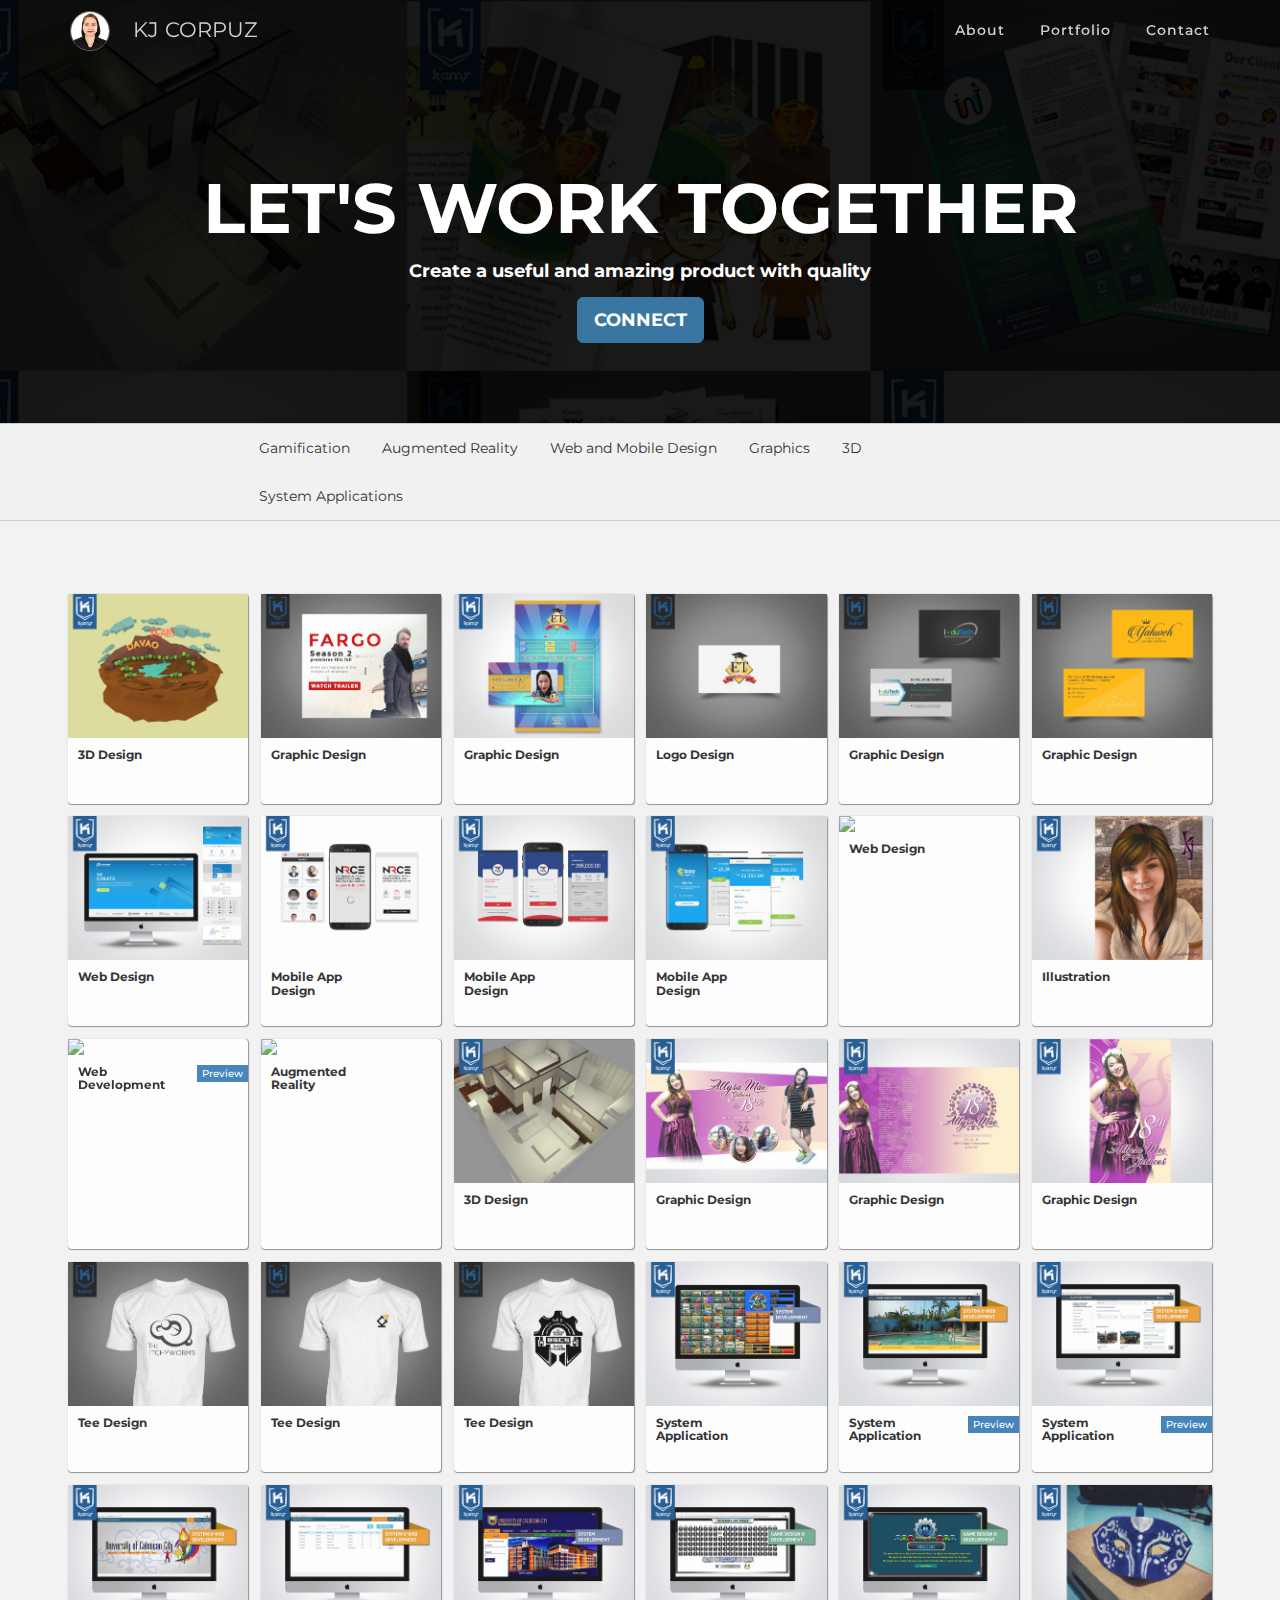
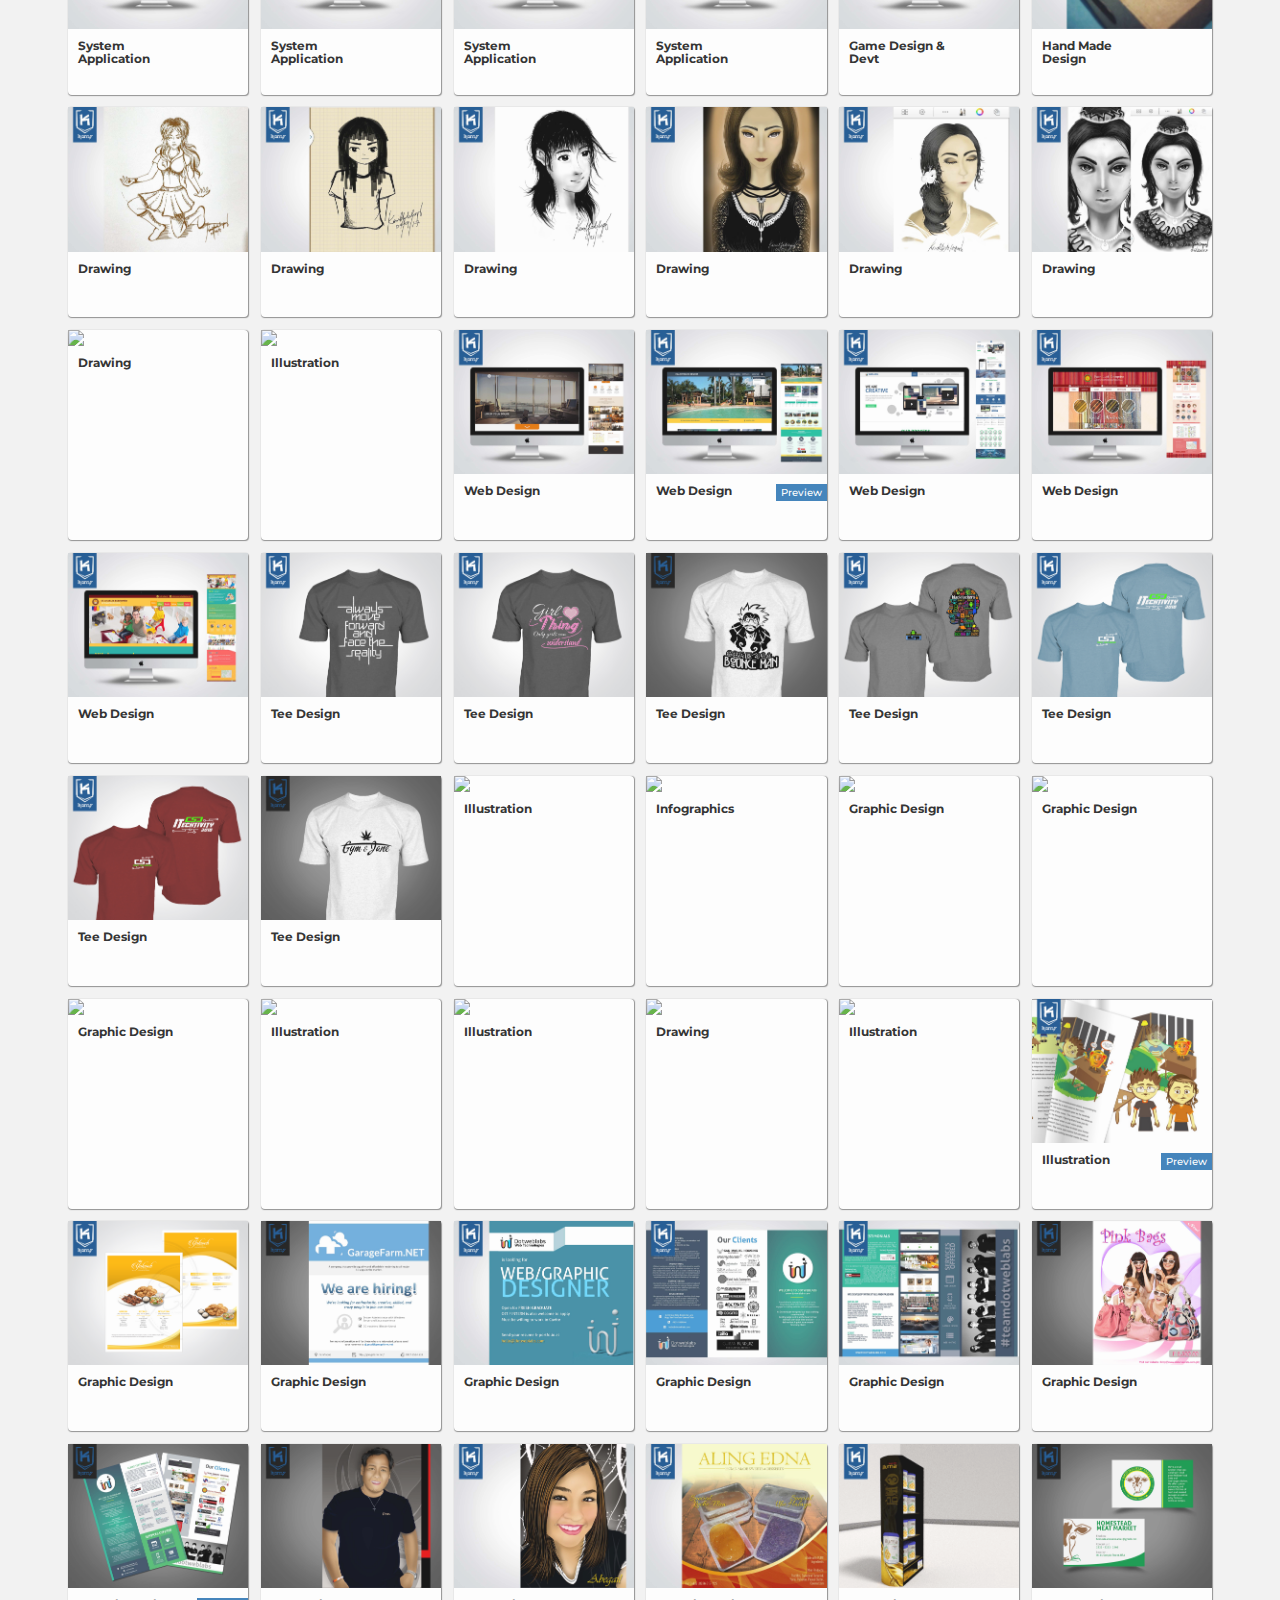
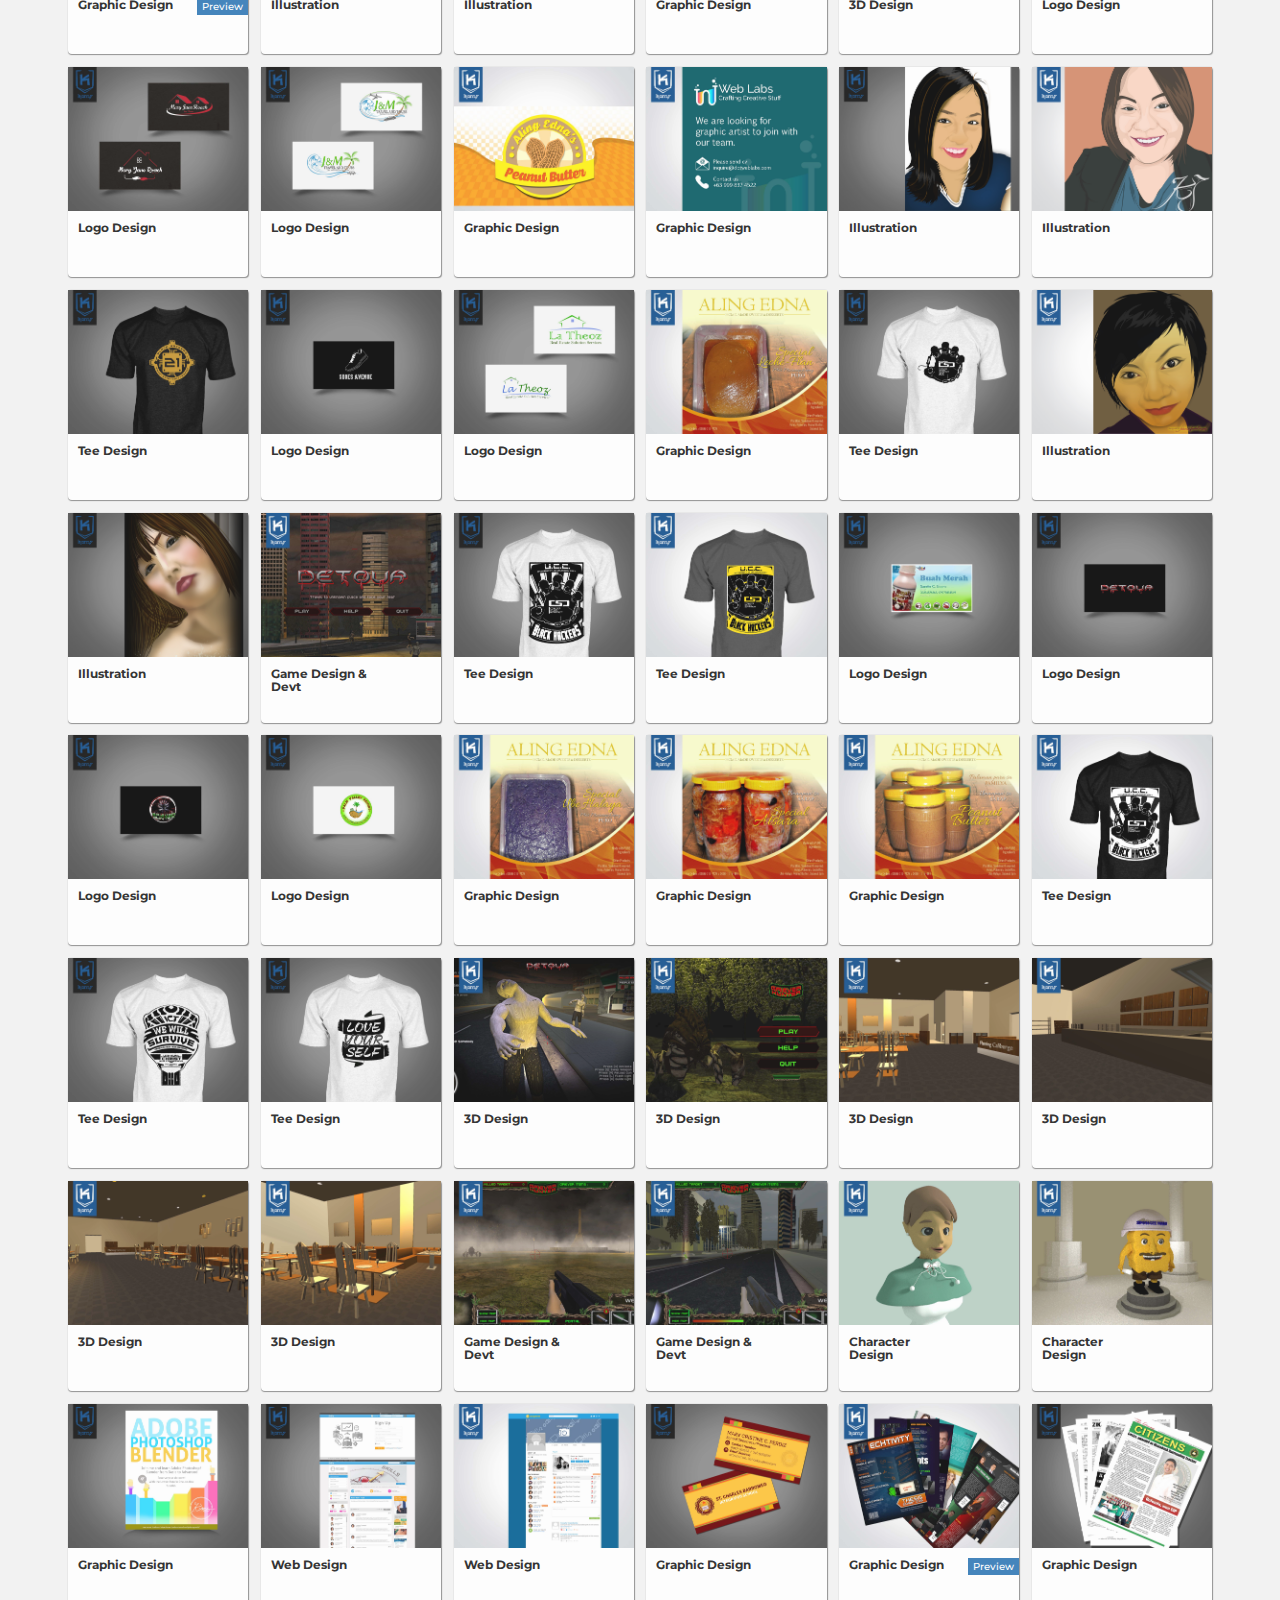
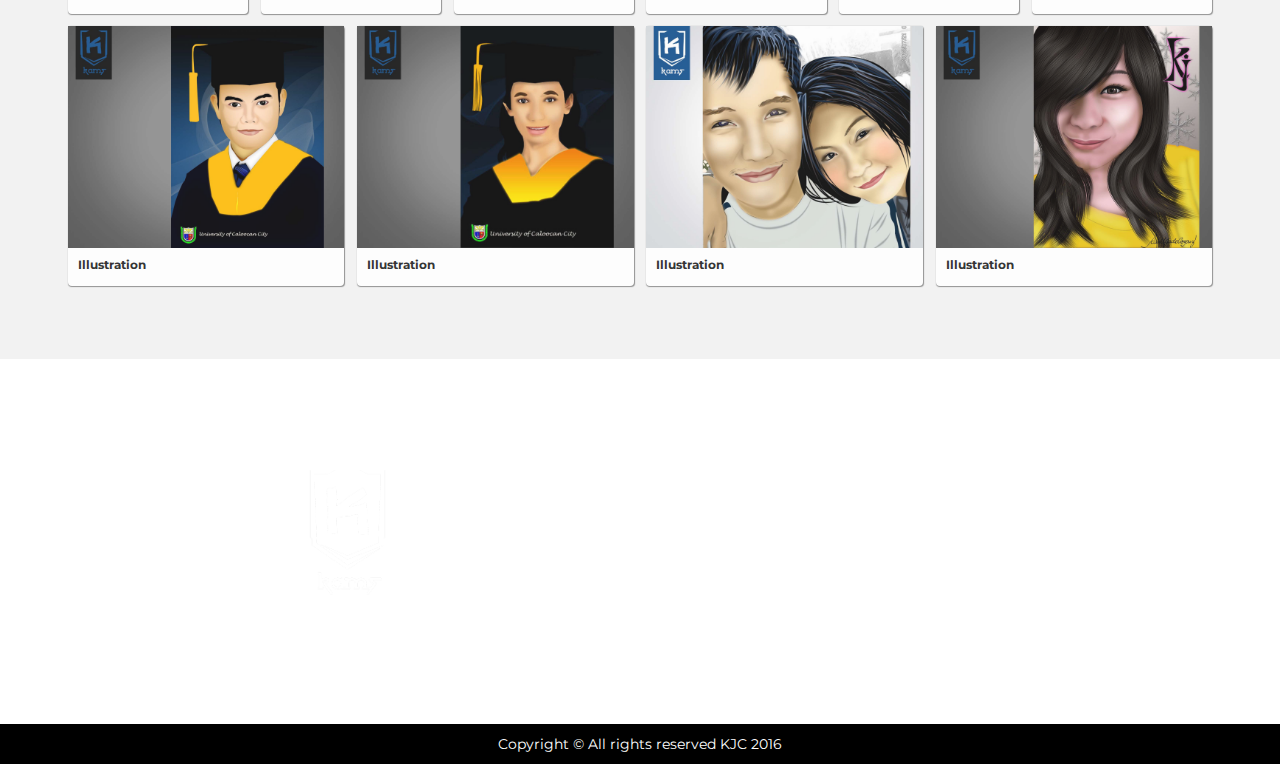
==== commit 85110b01: "Updated contents, fixed the navigations, added nav tabs" ====
--- a/index.html
+++ b/index.html
@@ -45,7 +45,12 @@
                     <span class="icon-bar"></span>
                     <span class="icon-bar"></span>
                 </button>
-                 <a class="navbar-brand page-scroll" href="#page-top">KAMIL JADE CORPUZ</a>
+                <a class="navbar-brand page-scroll" href="#page-top">
+                 	<div class="profile-pic">
+                 		<img src="img/id.png">
+                 	</div>
+                 	<span class="profile-name"> KJ CORPUZ</span>
+                </a>
             </div>
 
             <!-- Collect the nav links, forms, and other content for toggling -->
@@ -59,7 +64,7 @@
 					
 					<li><a class="page-scroll" href="#about">&nbsp;About</a></li>
 					<li><a class="page-scroll" href="#portfolio">&nbsp;Portfolio</a></li>
-					<li><a class="page-scroll" href="#experience">&nbsp;Experiences</a></li>
+					<li><a class="page-scroll" href="#contact">&nbsp;Contact</a></li>
 					
                 </ul>
             </div>
@@ -89,6 +94,7 @@
 		  <button class="tablinks" onclick="openTab(event, 'WedDesign_Dev')">Web and Mobile Design</button>
 		  <button class="tablinks" onclick="openTab(event, 'Graphics')">Graphics</button>
 		  <button class="tablinks" onclick="openTab(event, '3D')">3D</button>
+		  <button class="tablinks" onclick="openTab(event, 'SysApp')">System Applications</button>
 		</div>
 
 		<div id="GameDesign_Dev" class="tabcontent">
@@ -102,9 +108,11 @@
 					<img src="img/icons/a8.png" class="app_icon" title="blender">
 					<img src="img/icons/a13.png" class="app_icon" title="Unity">
 					<img src="img/icons/a10.png" class="app_icon" title="Photoshop">
+					<br/><br/><br/>
 				</div>
 				<div class="col-sm-6">
 					<img src="img/Features/GrieverHunter.gif">
+					<br/><br/>
 				</div>
 			</div>
 		</div>
@@ -114,15 +122,18 @@
 				<div class="col-sm-6">
 					<h3>Augmented Reality</h3>
 					<p>Technology is evolving continuously, applying Augmentation is one of my expertise. I'm creating a mobile app not only for games but also for business as a marketing tool.</p>
+
+					<p>Let's make your business card alive and interactive.</p>
 
 					<img src="img/icons/a8.png" class="app_icon" title="blender">
 					<img src="img/icons/a13.png" class="app_icon" title="Unity">
 					<img src="img/icons/a16.png" class="app_icon" title="Vuforia">
 					<img src="img/icons/a10.png" class="app_icon" title="Photoshop">
-
+					<br/><br/><br/>
 				</div>
 				<div class="col-sm-6">
 					<img src="img/Features/iconAR.jpg">
+					<br/><br/>
 				</div>
 			</div>
 		</div>
@@ -136,9 +147,11 @@
 					<img src="img/icons/a5.png" class="app_icon" title="Illustrator">
 					<img src="img/icons/a10.png" class="app_icon" title="Photoshop">
 					<img src="img/icons/a17.png" class="app_icon" title="Invision">
+					<br/><br/><br/>
 				</div>
 				<div class="col-sm-6">
 					<img src="img/Features/zippycash.png">
+					<br/><br/>
 				</div>
 			</div>
 		</div>
@@ -147,13 +160,17 @@
 		  	<div class="row">
 				<div class="col-sm-6">
 					<h3>Graphics Design & Illustration</h3>
-					<p>Creating user story, wireframes and mockups for UI and UX.</p>
-					<p>Considering your audience or user is one of the important things to do before creating layouts.</p>
+					<p>Widening concept for your ideal design. Let's improve your logo, marketing materials, and layouts.</p>
+					<p>Need a motion graphics for your company?</p>
 					<img src="img/icons/a5.png" class="app_icon" title="Illustrator">
 					<img src="img/icons/a10.png" class="app_icon" title="Photoshop">
+					<img src="img/icons/a1.png" class="app_icon" title="Indesign">
+					<img src="img/icons/a18.png" class="app_icon" title="After Effects">
+					<br/><br/><br/>
 				</div>
 				<div class="col-sm-6">
 					<!-- <img src="img/Features/zippycash.png"> -->
+					<br/><br/>
 				</div>
 			</div>
 		</div>
@@ -166,9 +183,41 @@
 					<img src="img/icons/a10.png" class="app_icon" title="Photoshop">
 					<img src="img/icons/a8.png" class="app_icon" title="blender">
 					<img src="img/icons/a3.png" class="app_icon" title="3Ds Max">
-				</div>
-				<div class="col-sm-6">
-					<img src="img/Features/3d.jpg">
+					<br/><br/><br/>
+				</div>
+				<div class="col-sm-6">
+					<img src="img/Features/3d_anim_white.gif">
+					<br/><br/>
+					<!-- <img src="img/Features/3Ddesign.gif"> -->
+				</div>
+			</div>
+		</div>
+
+
+		<div id="SysApp" class="tabcontent">
+		  	<div class="row">
+				<div class="col-sm-6">
+					<h3>System Applications</h3>
+					<p>Creating desktop and mobile application for your needs.</p>
+					<p>Need one of these apps ?</p>
+					<ul>
+						<li>Reservation System</li>
+						<li>Inventory System</li>
+						<li>Grading System (MS Excel)</li>
+						<li>Testing Document (MS Excel)</li>
+						<li>Student Evaluation System</li>
+					</ul>
+					<img src="img/icons/a9.png" class="app_icon" title="Visual Studio">
+					<img src="img/icons/a14.png" class="app_icon" title="Visual Basic 6">
+					<img src="img/icons/a12.png" class="app_icon" title="Ruby On Rails (ROR)">
+					<img src="img/icons/a11.png" class="app_icon" title="Git">
+					<img src="img/icons/a7.png" class="app_icon" title="Xampp">
+					<img src="img/icons/a13.png" class="app_icon" title="Unity">
+					<br/><br/><br/>
+				</div>
+				<div class="col-sm-6">
+					<img src="img/Features/coraleda.jpg">
+					<br/><br/>
 				</div>
 			</div>
 		</div>
@@ -464,8 +513,7 @@
 					<div class="well_trans">
 						<br/>
 						<a href="#aboutme" class="page-scroll">ABOUT ME</a><br>
-						
-                        <a href="#experience"  class="page-scroll">EXPERIENCES</a><br>
+                        <!-- <a href="#experience"  class="page-scroll">EXPERIENCES</a><br> -->
                         <a href="#portfolio" class="page-scroll">PORTFOLIO</a><br><br>
                         
                         <a href="https://www.facebook.com/kamscreatiivedesigns/" target="_blank">Kams Creative Designs</a><br><br>
@@ -481,6 +529,7 @@
                        <a href="#"><i class="fa fa-google-plus"></i>&nbsp; google</a><br>-->
 						<a href="https://ph.linkedin.com/in/kamil-jade-corpuz-5b0978b7" target="_blank"><i class="fa fa-2x fa-linkedin"></i></a> &nbsp;&nbsp;&nbsp;
 						<a href="https://www.behance.net/Kamiljade" target="_blank"><i class="fa fa-2x fa-behance"></i></a>&nbsp;&nbsp;&nbsp;
+						<a href="https://www.behance.net/Kamiljade" target="_blank"><i class="fa fa-2x fa-upwork"></i></a>&nbsp;&nbsp;&nbsp;
 						<br><br>
 						<!-- <i class="fa fa-envelope"></i>&nbsp; kamil.corpuz@iconph.net<br> -->
 						<i class="fa fa-envelope"></i>&nbsp; kamiljadecorpuz1404@gmail.com<br>
--- a/css/agency.css
+++ b/css/agency.css
@@ -350,7 +350,7 @@
 
 .navbar-default .navbar-brand {
 	color: #d1d1d1;
-	font-family: "Montserrat", "Helvetica Neue", Helvetica, Arial, sans-serif
+	font-family: "Montserrat", "Helvetica Neue", Helvetica, Arial, sans-serif;
 }
 
 .navbar-default .navbar-brand:hover,
@@ -1741,7 +1741,7 @@
     overflow: hidden;
     border: 1px solid #ccc;
     background-color: #f1f1f1;
-    padding: 0 20%;
+    padding: 0 19%;
     border-left: none;
     border-right: none;
 }
@@ -1755,7 +1755,8 @@
     cursor: pointer;
     padding: 14px 16px;
     transition: 0.3s;
-    font-size: 17px;
+    font-size: 14px;
+
 }
 
 /* Change background color of buttons on hover */
@@ -1766,6 +1767,7 @@
 /* Create an active/current tablink class */
 .tab button.active {
     background-color: #ccc;
+    font-weight: 700;
 }
 
 /* Style the tab content */
@@ -1778,5 +1780,48 @@
     border-right: none;
 }
 
-
-
+@media (max-width: 767px) {
+	.tabcontent {
+		padding: 2em;
+	}
+
+	.tab {
+	    padding: 1em;
+	}
+
+}
+
+@media (min-width: 768px) {
+	.tab {
+	    padding: 0 9%;
+	}
+
+}
+
+@media (min-width: 1250px) {
+	.tab {
+	    padding: 0 19%;
+	}
+
+}
+
+
+
+.profile-pic {
+	height: 40px;
+	width: 40px;
+	border-radius: 100%;
+	overflow: hidden;
+	position: absolute;
+	top: 0.5em;
+	border: 1px solid #626262;
+
+}
+
+.profile-name {
+	position: relative;
+    float: left;
+    top: 0em;
+    padding: 0;
+    padding-left: 3em;
+}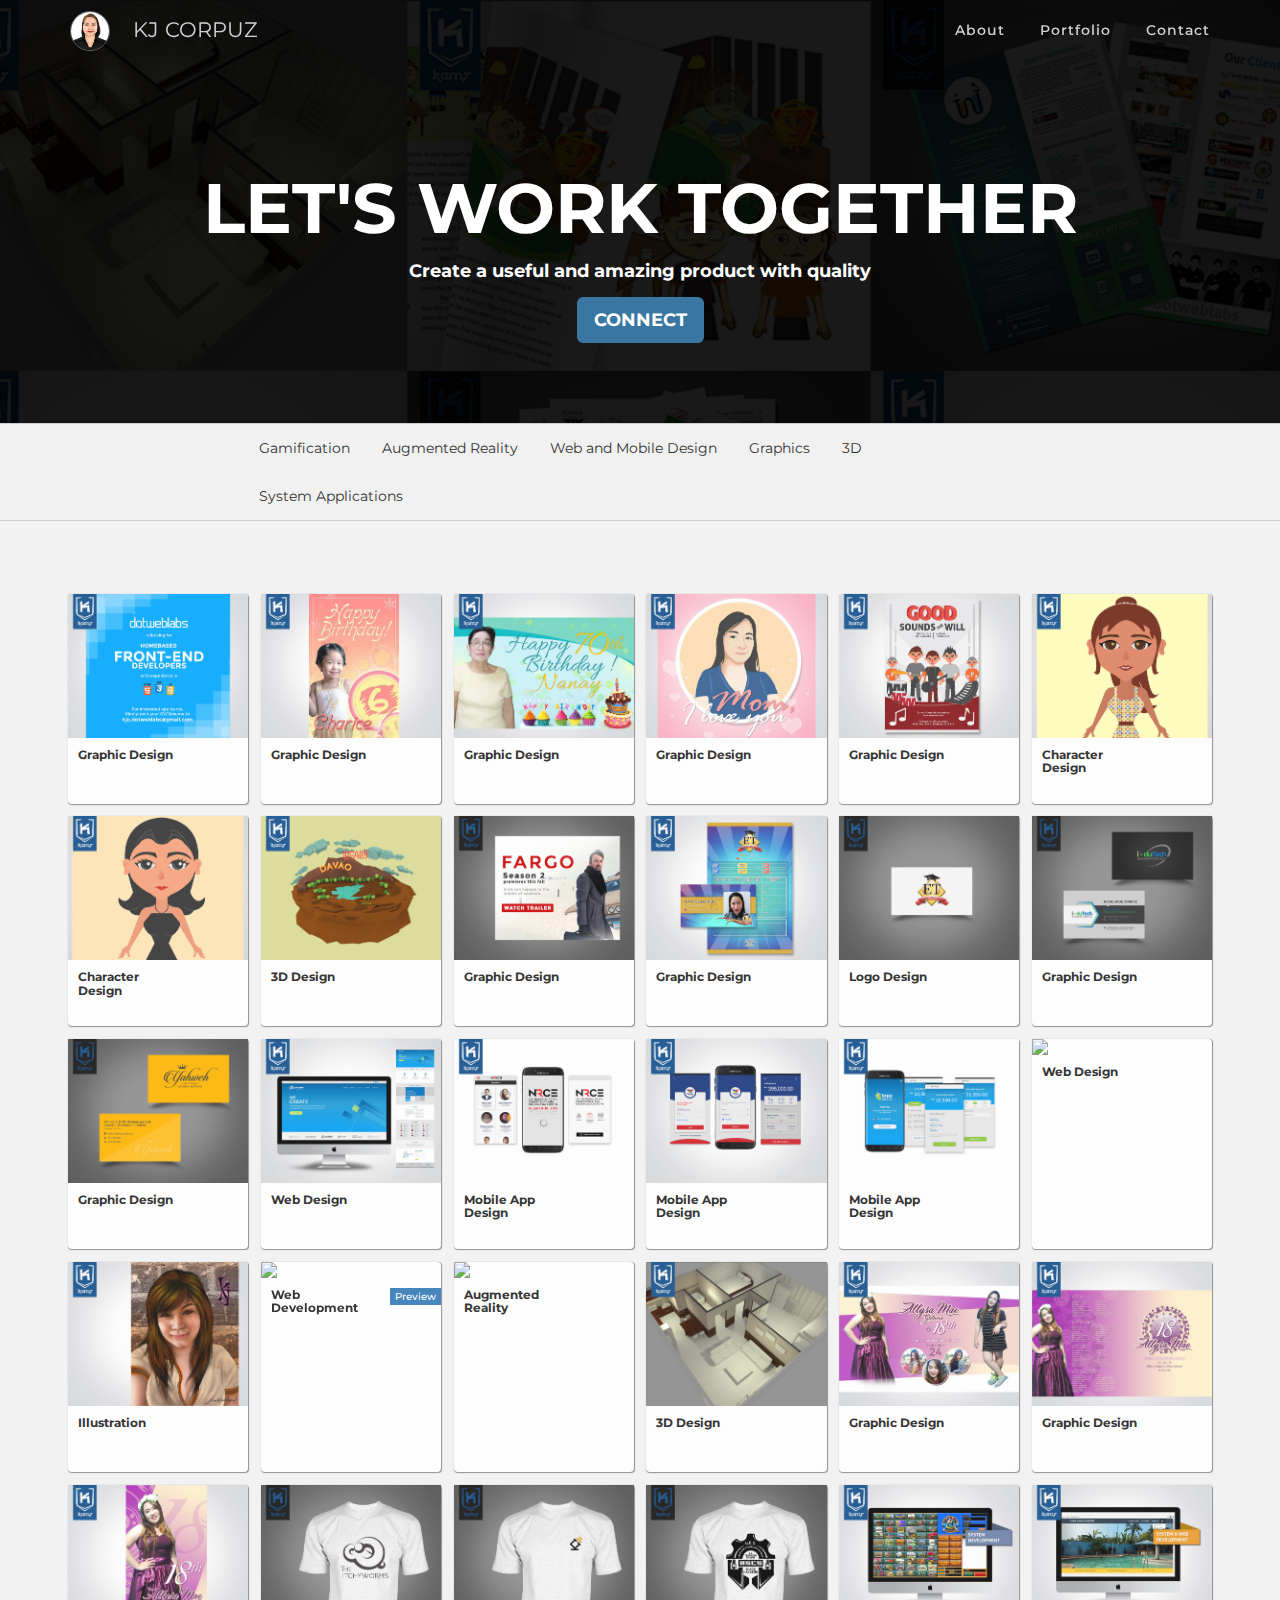
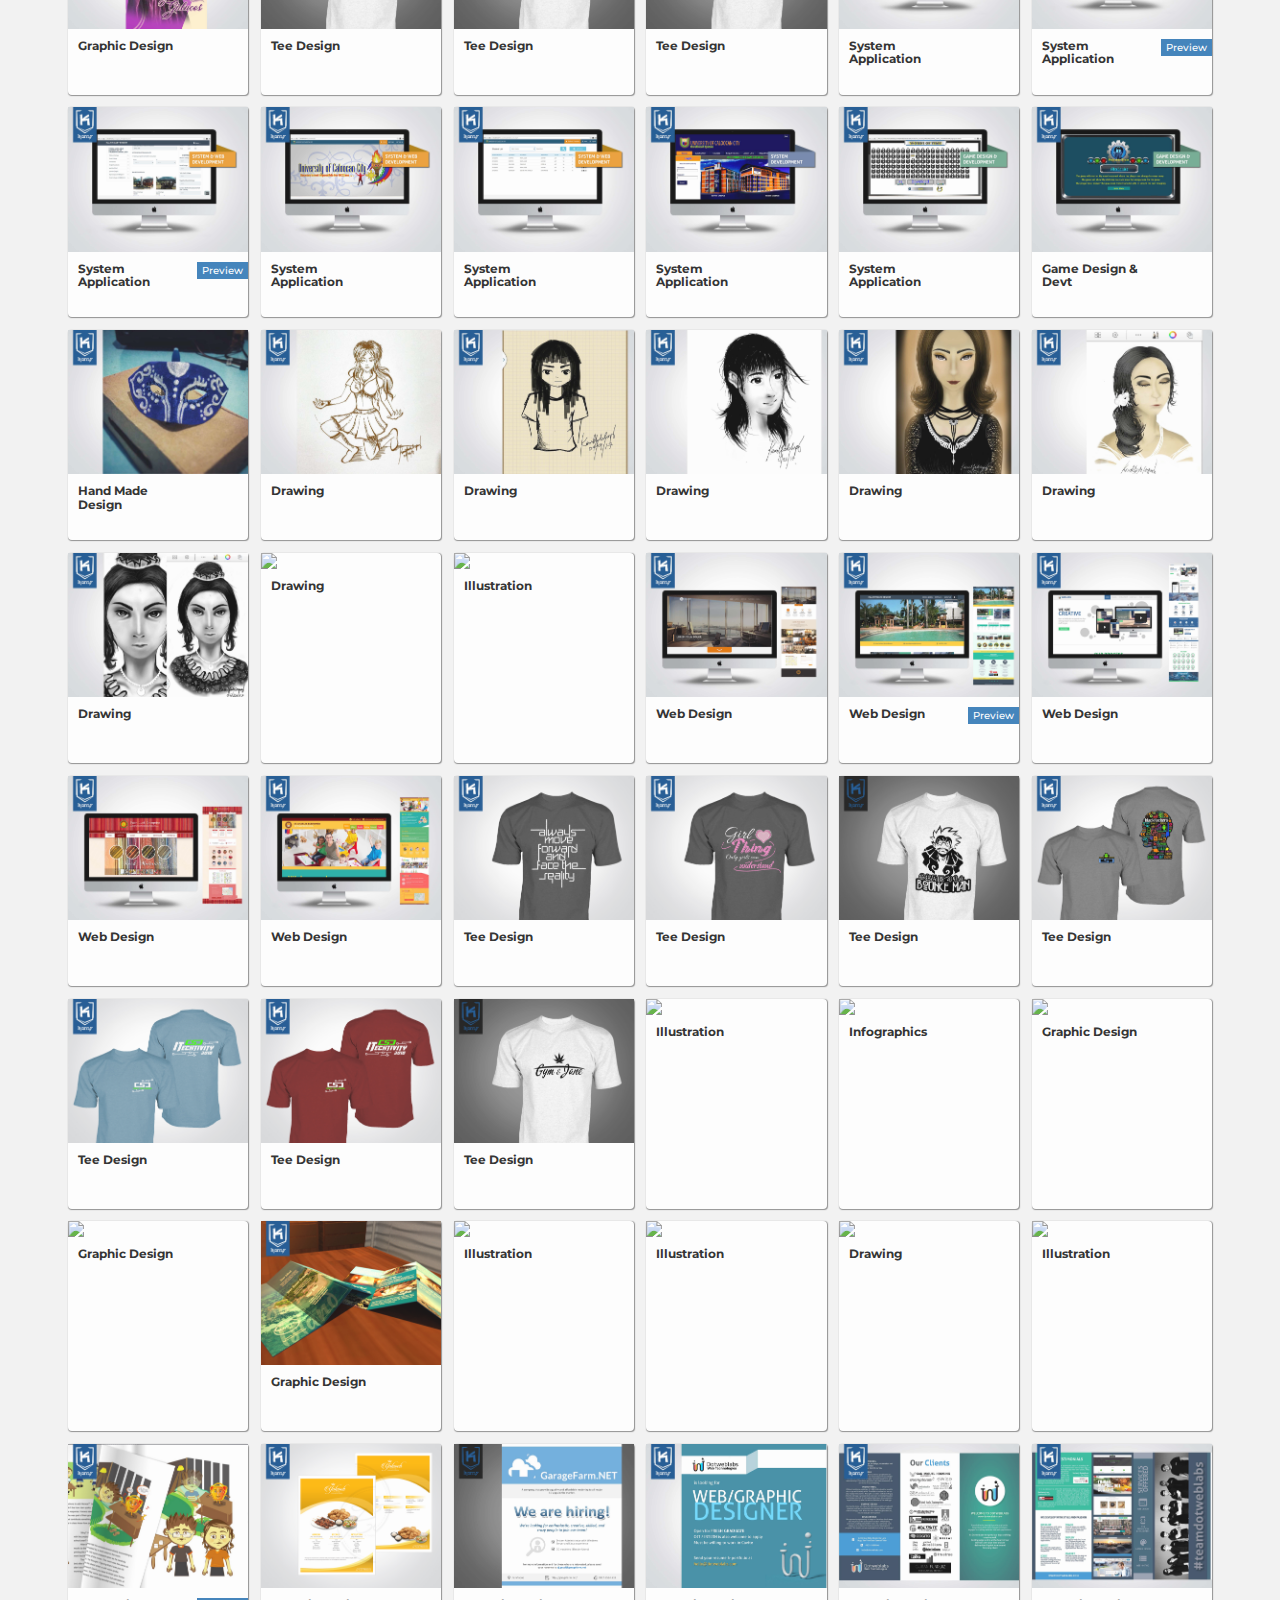
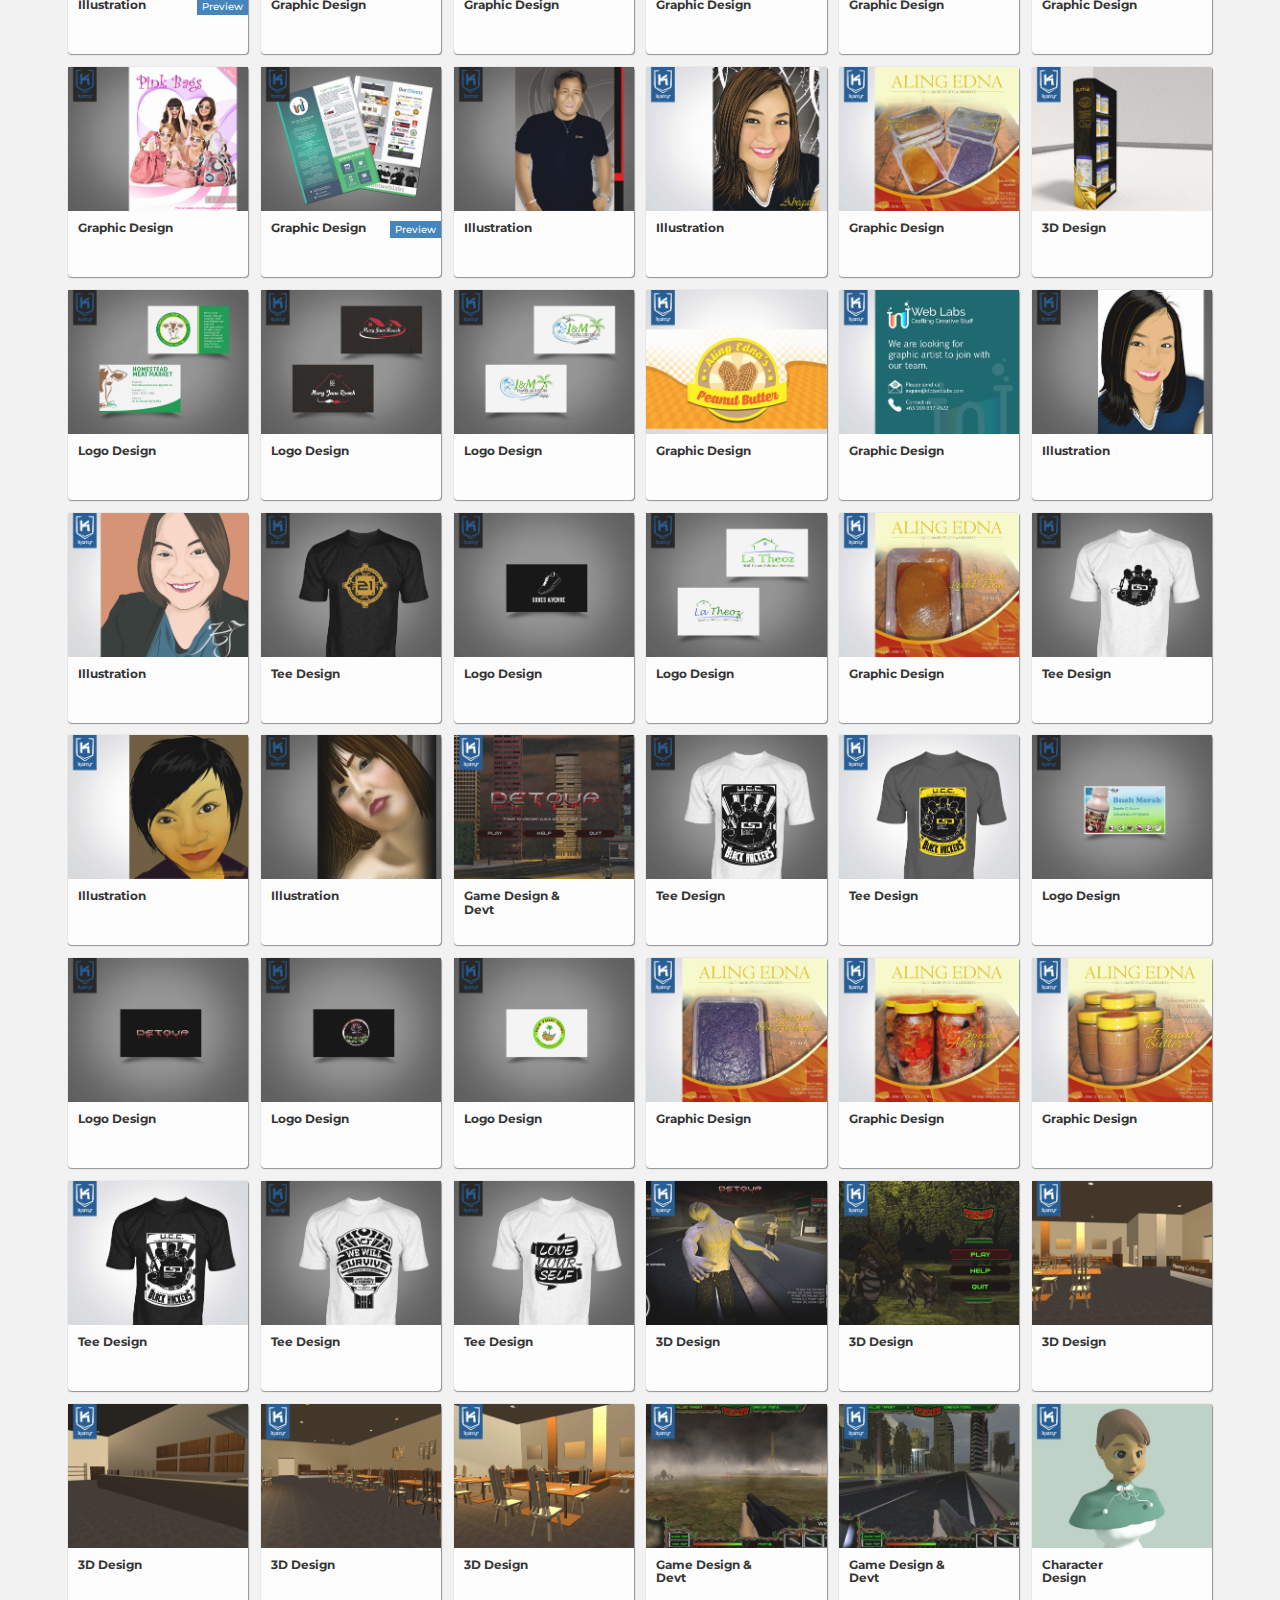
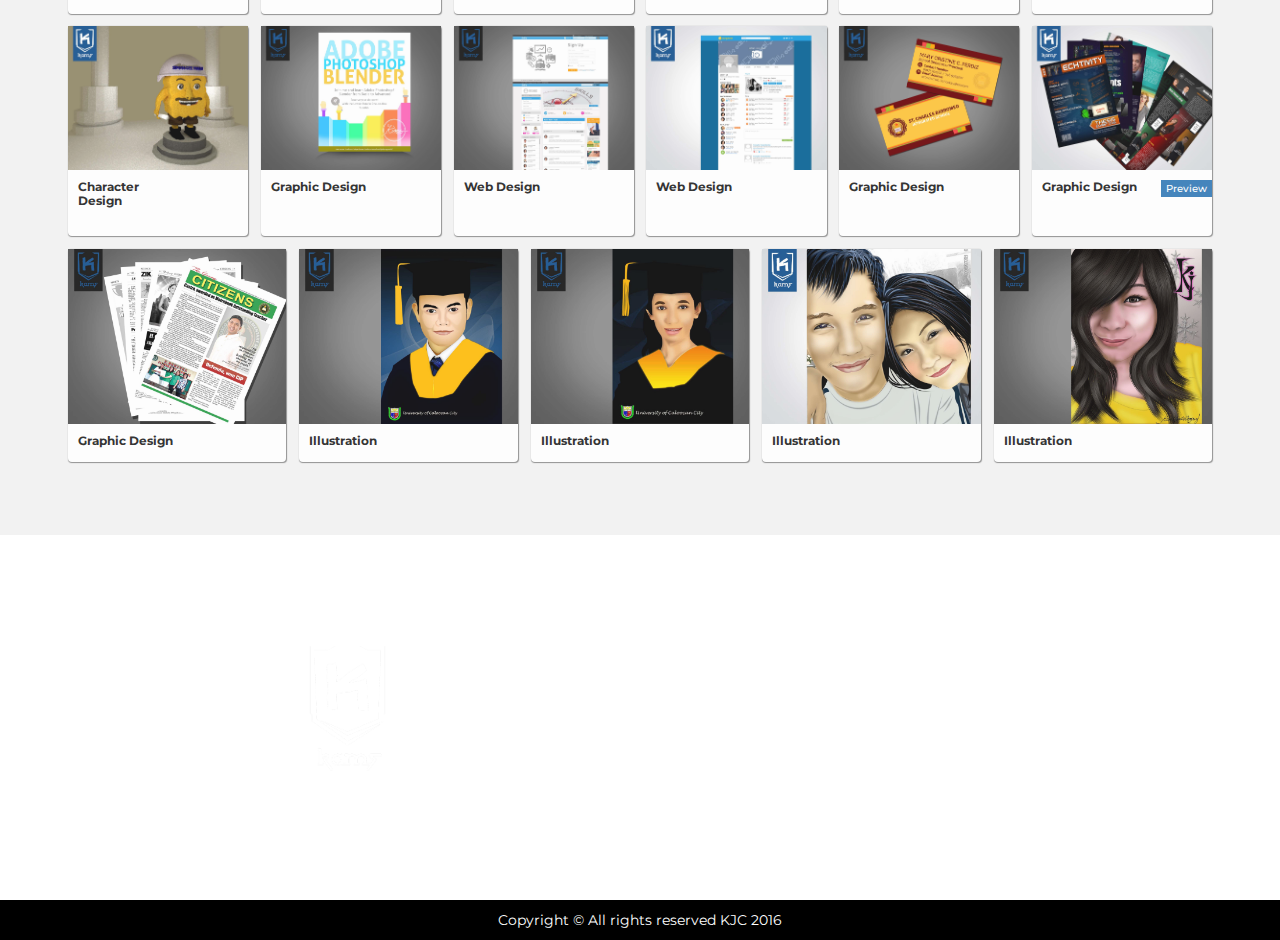
==== commit a9c36c17: "Added new images" ====
--- a/index.html
+++ b/index.html
@@ -512,11 +512,11 @@
 				<br>
 					<div class="well_trans">
 						<br/>
-						<a href="#aboutme" class="page-scroll">ABOUT ME</a><br>
+						<a href="#about" class="page-scroll">ABOUT</a><br>
                         <!-- <a href="#experience"  class="page-scroll">EXPERIENCES</a><br> -->
                         <a href="#portfolio" class="page-scroll">PORTFOLIO</a><br><br>
                         
-                        <a href="https://www.facebook.com/kamscreatiivedesigns/" target="_blank">Kams Creative Designs</a><br><br>
+                        <a href="https://www.facebook.com/kamscreativedesigns/" target="_blank">Kams Creative Designs</a><br><br>
 					</div>	
                 </div>
 			
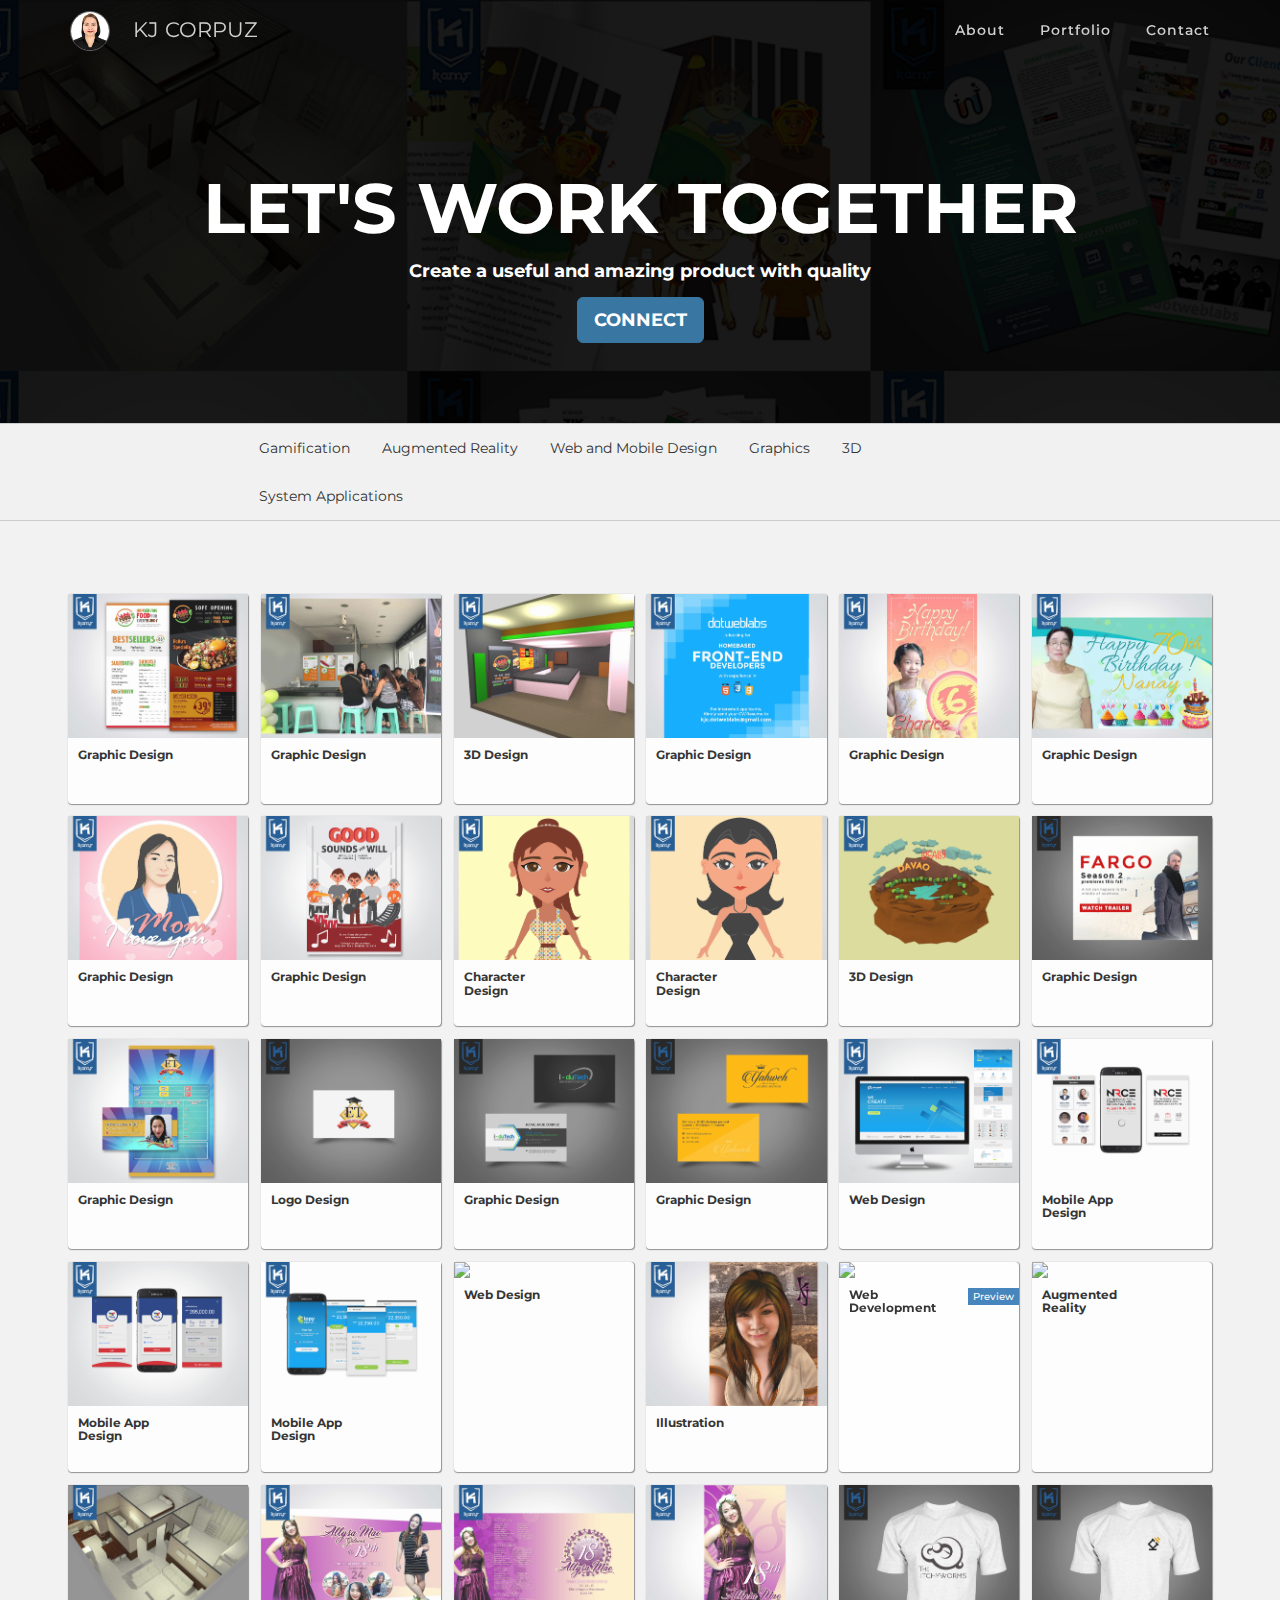
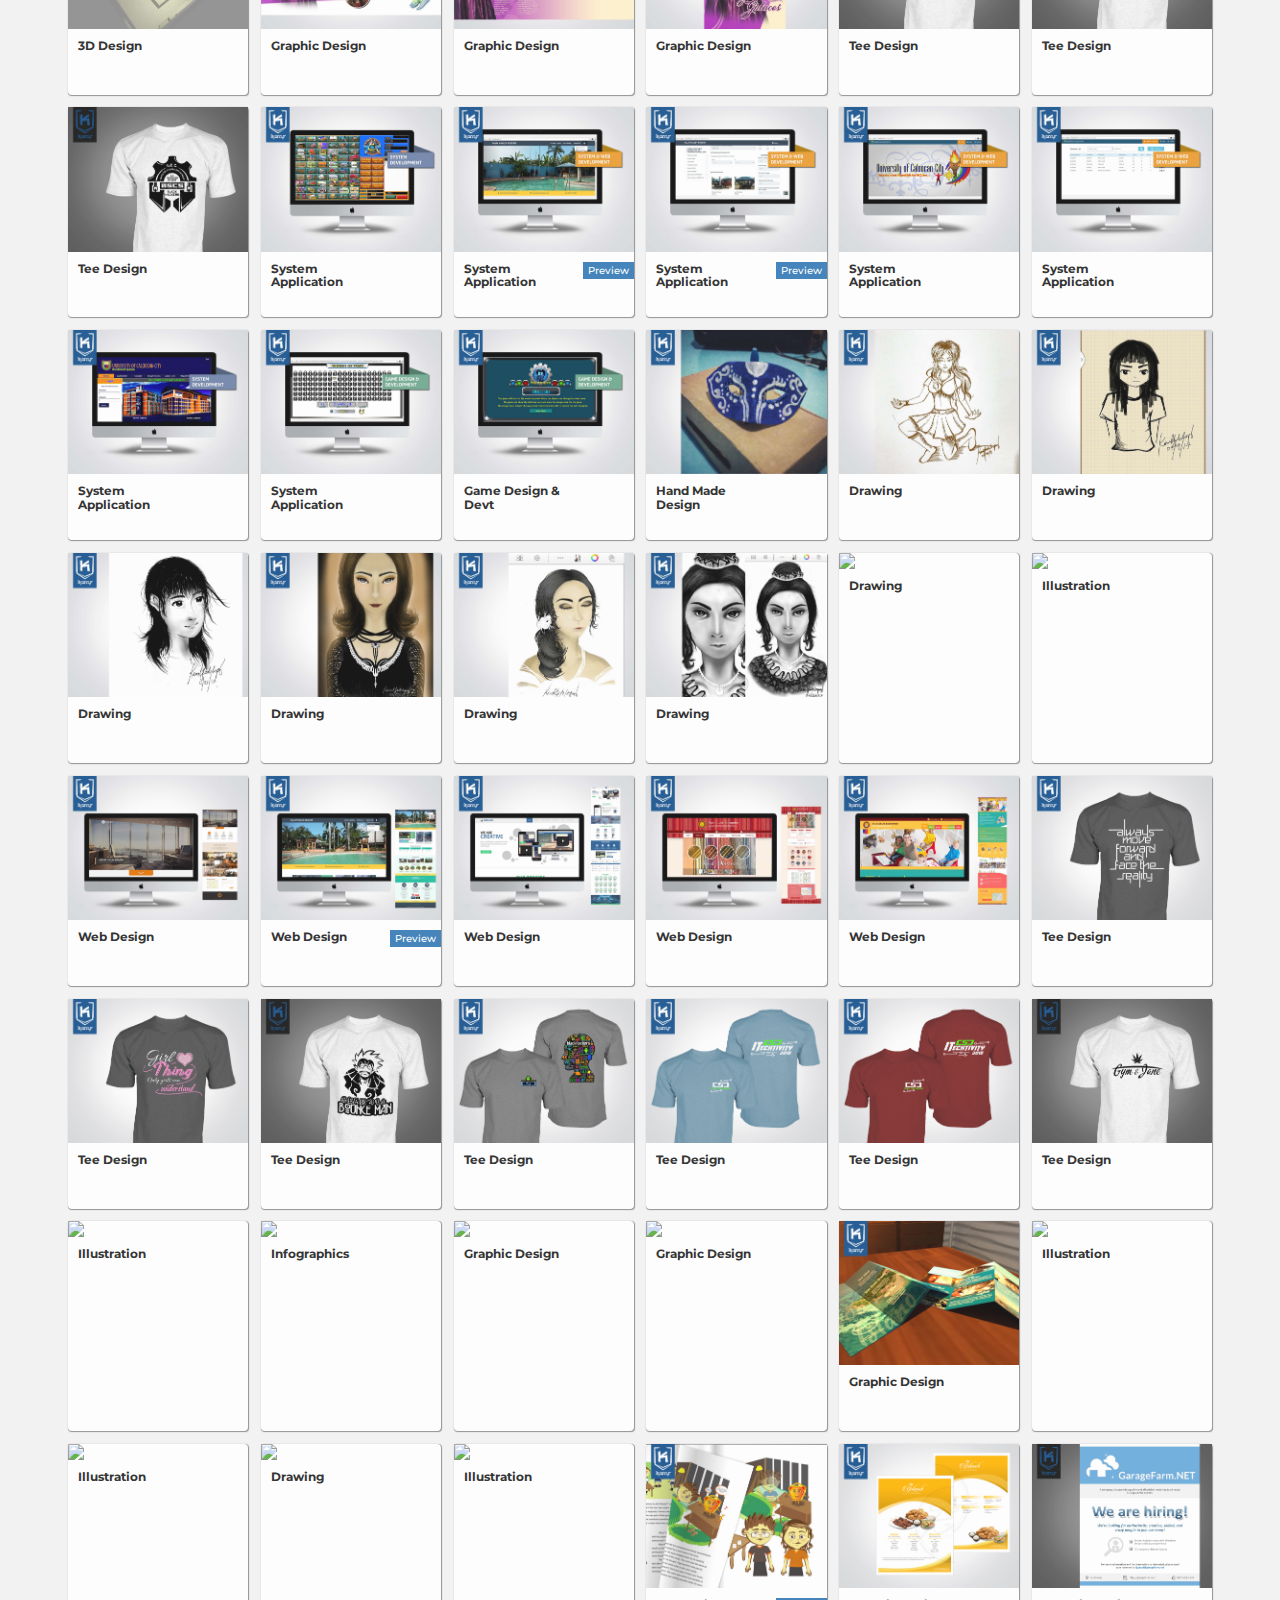
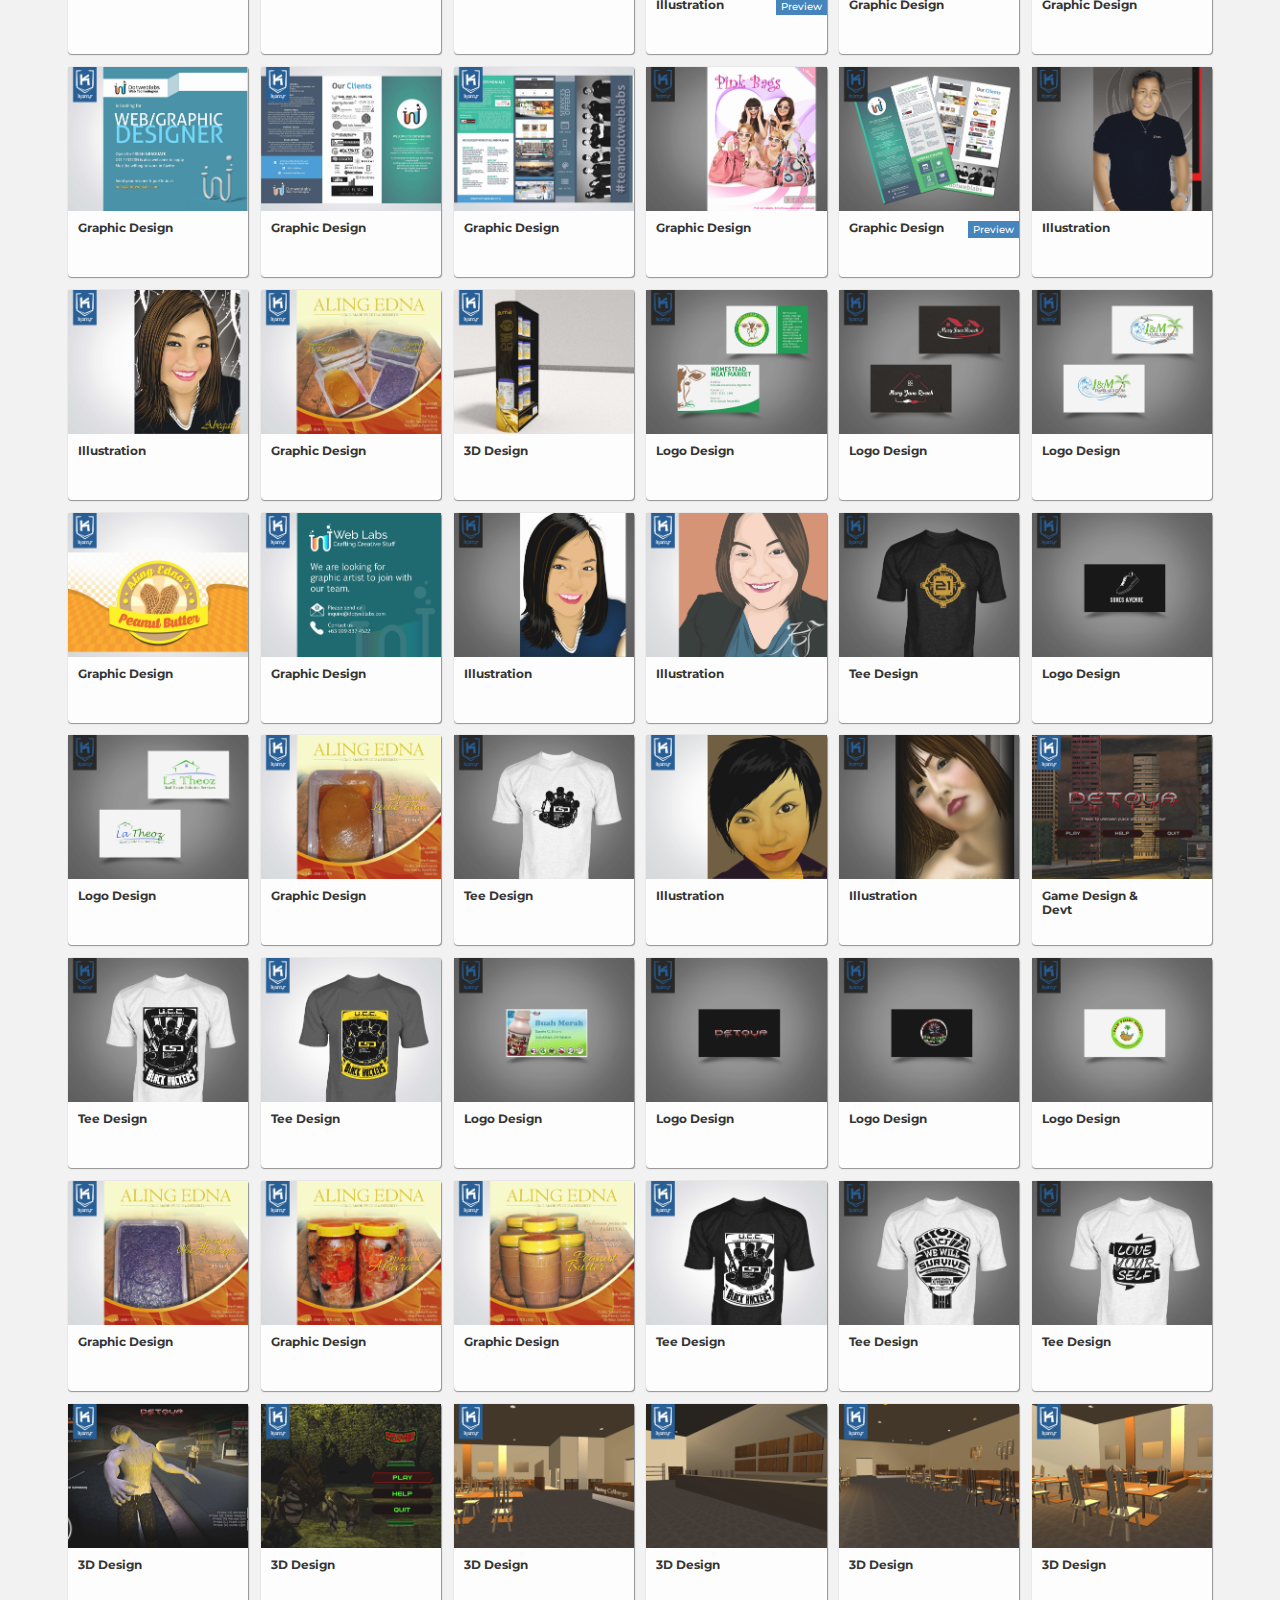
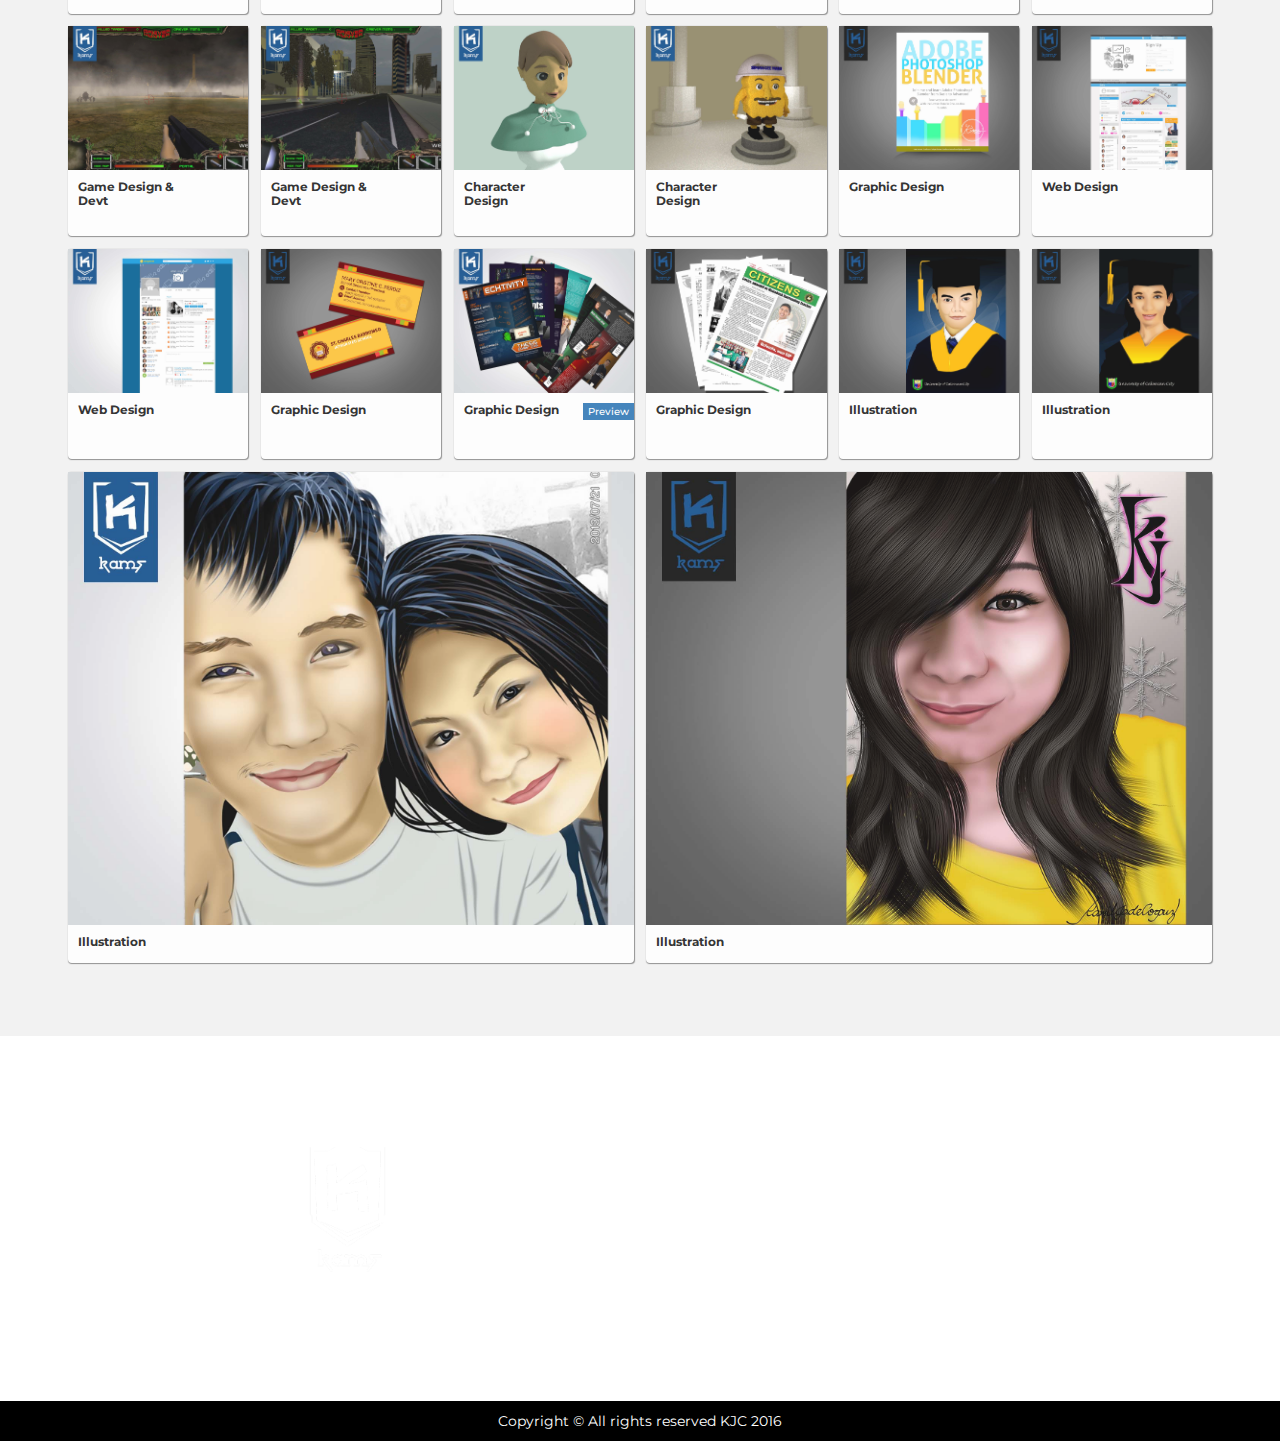
==== commit 5289b6b5: "Fixed Js issue" ====
--- a/index.html
+++ b/index.html
@@ -30,7 +30,7 @@
 
 </head>
 
-<body id="page-top" class="index" onload="myFunction()">
+<body id="page-top" class="index">
 
 <!-- <div id="loader"></div>
 <div id="myDiv" hidden> -->
@@ -568,7 +568,8 @@
     <script src="js/bootstrap.min.js"></script>
 
     <!-- Plugin JavaScript -->
-    <script src="http://cdnjs.cloudflare.com/ajax/libs/jquery-easing/1.3/jquery.easing.min.js"></script>
+    <!-- <script src="http://cdnjs.cloudflare.com/ajax/libs/jquery-easing/1.3/jquery.easing.min.js"></script> -->
+    <script src="js/jquery.easing.min.js"></script>
     <script src="js/classie.js"></script>
     <script src="js/cbpAnimatedHeader.js"></script>
     <script src="js/owl.carousel.js"></script>
